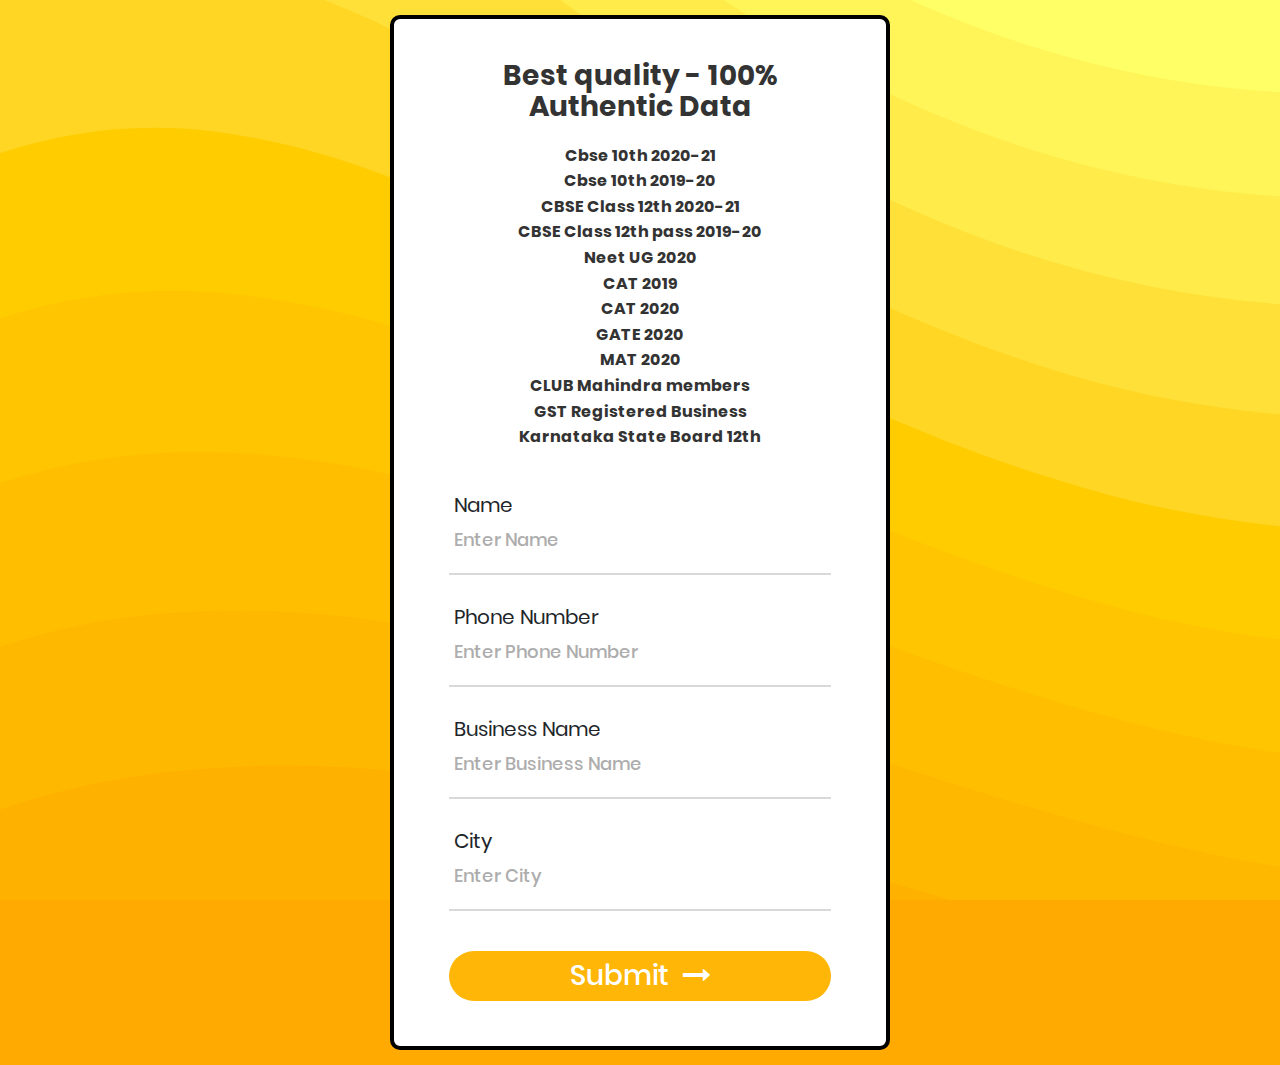
==== quality.html @ 3ae3933a "new form" ====
<!DOCTYPE html>
<html lang="en">

<head>

    <meta charset="UTF-8">
    <meta name="viewport" content="width=device-width, initial-scale=1">
    <!--===============================================================================================-->
    <link rel="icon" type="image/png" href="images/icons/favicon.ico" />
    <!--===============================================================================================-->
    <link rel="stylesheet" type="text/css" href="vendor/bootstrap/css/bootstrap.min.css">
    <!--===============================================================================================-->
    <link rel="stylesheet" type="text/css" href="fonts/font-awesome-4.7.0/css/font-awesome.min.css">
    <!--===============================================================================================-->
    <link rel="stylesheet" type="text/css" href="vendor/animate/animate.css">
    <!--===============================================================================================-->
    <link rel="stylesheet" type="text/css" href="vendor/css-hamburgers/hamburgers.min.css">
    <!--===============================================================================================-->
    <link rel="stylesheet" type="text/css" href="vendor/animsition/css/animsition.min.css">
    <!--===============================================================================================-->
    <link rel="stylesheet" type="text/css" href="vendor/select2/select2.min.css">
    <!--===============================================================================================-->
    <link rel="stylesheet" type="text/css" href="vendor/daterangepicker/daterangepicker.css">
    <!--===============================================================================================-->
    <link rel="stylesheet" type="text/css" href="css/util.css">
    <link rel="stylesheet" type="text/css" href="css/main.css">
    <!--===============================================================================================-->
    <link href="https://fonts.googleapis.com/css2?family=Roboto:wght@500&display=swap" rel="stylesheet">


    <!-- Favicon -->
    <link rel="icon" type="image/png" href="assets/img/favicon.png">
    <!-- Title -->
    <title>पढ़HIGH </title>

</head>

<body>


    <div class="container-contact100" id="book">

        <div class="wrap-contact100">
            <!-- <div class="top">
				<img src="logo.png">
			</div> -->
            <form class="contact100-form validate-form" id="contactForm">
                <span class="contact100-form-title">



                    <h3>Best quality - 100% Authentic Data </h3>

                    <!--scrtch-->
                    <!-- <div class="card">
						<img class="base" src="scratch.jpg" />
						<canvas id="scratch" width="300" height="200"></canvas>
					</div> -->

                    <!-- <div style="background-color: #cd0a0a;border-radius: 20px;margin: 5px;padding-top: 3px;">
						<h6 class="blinking" style="font-family: 'Poppins', sans-serif;font-weight: 700;"
							style="padding: 0.5px;"><b> SCRATCH ABOVE TO GET ADDITIONAL DISCOUNT<b>

						</h6>
					</div> -->
                    <!-- <style>
						.blinking {
							animation: blinkingText 1.2s infinite;
						}

						@keyframes blinkingText {
							0% {
								color: white;
							}

							49% {
								color: white;
							}

							60% {
								color: transparent;
							}

							99% {
								color: transparent;
							}

							100% {
								color: #000;
							}
						}
					</style> -->
                    <!--scrtch-->
                    <h6 class="mt-4">
                        <ul>
                            <li>Cbse 10th 2020-21</li>
                            <li class="mt-2">Cbse 10th 2019-20</li>
                            <li class="mt-2">CBSE Class 12th 2020-21</li>
                            <li class="mt-2">CBSE Class 12th pass 2019-20</li>
                            <li class="mt-2">Neet UG 2020</li>
                            <li class="mt-2">CAT 2019</li>
                            <li class="mt-2">CAT 2020</li>
                            <li class="mt-2">GATE 2020</li>
                            <li class="mt-2">MAT 2020</li>
                            <li class="mt-2">CLUB Mahindra members</li>
                            <li class="mt-2">GST Registered Business</li>
                            <li class="mt-2">Karnataka State Board 12th</li>
                        </ul>
                    </h6>


                </span>

                <div class="wrap-input100 validate-input" data-validate="Name is required">
                    <span class="label-input100">Name</span>
                    <input class="input100" type="text" name="name" placeholder="Enter Name">
                    <span class="focus-input100"></span>
                </div>
                <div class="wrap-input100 validate-input" data-validate="Phone Number is required">
                    <span class="label-input100">Phone Number</span>
                    <input class="input100" type="number" name="number" placeholder="Enter Phone Number">
                    <span class="focus-input100"></span>
                </div>
                <div class="wrap-input100 validate-input" data-validate="Business Name is required">
                    <span class="label-input100">Business Name</span>
                    <input class="input100" type="text" name="business" placeholder="Enter Business Name">
                    <span class="focus-input100"></span>
                </div>

                <div class="wrap-input100 validate-input" data-validate="City is required">
                    <span class="label-input100">City</span>
                    <input class="input100" type="text" name="city" placeholder="Enter City">
                    <span class="focus-input100"></span>
                </div>





                <!-- <div class="wrap-input100 input100-select">
					<span class="label-input100">Select Class (CBSE only)</span>
					<div>
						<select class="selection-2" name="class">
							<option value=6>6th</option>
							<option value=7>7th</option>
							<option value=8>8th</option>
							<option value=9>9th</option>
							<option value=10>10th</option>
						</select>
					</div>
					<span class="focus-input100"></span>
				</div> -->



                <div class="container-contact100-form-btn">
                    <div class="wrap-contact100-form-btn">
                        <div class="contact100-form-bgbtn"></div>
                        <button class="contact100-form-btn">
                            <span style="margin:auto;">
                                Submit
                                <i class="fa fa-long-arrow-right m-l-7" aria-hidden="true"></i>
                            </span>
                        </button>
                    </div>
                </div>
            </form>
        </div>
    </div>















    <div id="dropDownSelect1"></div>

    <!--===============================================================================================-->
    <script src="vendor/jquery/jquery-3.2.1.min.js"></script>
    <!--===============================================================================================-->
    <script src="vendor/animsition/js/animsition.min.js"></script>
    <!--===============================================================================================-->
    <script src="vendor/bootstrap/js/popper.js"></script>
    <script src="vendor/bootstrap/js/bootstrap.min.js"></script>
    <!--===============================================================================================-->
    <script src="vendor/select2/select2.min.js"></script>
    <script>
        $(".selection-2").select2({
            minimumResultsForSearch: 20,
            dropdownParent: $('#dropDownSelect1')
        });
    </script>
    <!--===============================================================================================-->
    <script src="vendor/daterangepicker/moment.min.js"></script>
    <script src="vendor/daterangepicker/daterangepicker.js"></script>
    <!--===============================================================================================-->
    <script src="vendor/countdowntime/countdowntime.js"></script>
    <!--===============================================================================================-->
    <script src="js/main.js"></script>
    <script src="contact2.js"></script>

    <!-- Global site tag (gtag.js) - Google Analytics -->

    <style>
        * {

            user-select: none;
        }

        .card {
            width: 280px;
            height: 200px;
            position: relative;
            margin: 10px auto;
            border: transparent;
        }

        #scratch {
            height: 200px;
            width: 280px;
            position: absolute;
            top: 0;
            left: 0;
            cursor: pointer;
            border: 0px;
        }

        .base {
            height: 200px;
            width: 280px;
            position: absolute;
            top: 0;
            left: 0;
            cursor: pointer;
            border: transparent;
            text-align: center;
        }

        #scratch {
            -webkit-tap-highlight-color: rgba(0, 0, 0, 0);
            -webkit-touch-callout: none;
            -webkit-user-select: none;
        }
    </style>
    <script>
        (function () {

            'use strict';

            var canvas = document.getElementById('scratch'),
                context = canvas.getContext('2d');

            // default value
            context.globalCompositeOperation = 'source-over';

            //----------------------------------------------------------------------------

            var x, y, radius;

            x = y = radius = 280 / 2;

            // fill circle
            context.beginPath();
            context.fillStyle = '#515151';
            context.rect(0, 0, 300, 300);
            context.fill();

            const image = new Image();
            image.onload = suru;
            image.src = "scratch-here.png"
            function suru() {
                context.drawImage(image, 0, 0, 300, 200)
            }

            /*	context.font = "20px sans-serif";
                context.fillStyle = '#ffffff';
                context.textAlign = "center";
                context.fillText("SCRATCH HERE FOR OFF" , canvas.width/2 , canvas.height/2);*/

            //----------------------------------------------------------------------------

            var isDrag = false;

            function clearArc(x, y) {
                context.globalCompositeOperation = 'destination-out';
                context.beginPath();
                context.arc(x, y, 20, 0, Math.PI * 2, false);
                context.fill();
            }

            canvas.addEventListener('mousedown', function (event) {
                isDrag = true;

                clearArc(event.offsetX, event.offsetY);
                judgeVisible();
            }, false);

            canvas.addEventListener('mousemove', function (event) {
                if (!isDrag) {
                    return;
                }

                clearArc(event.offsetX, event.offsetY);
                judgeVisible();
            }, false);

            canvas.addEventListener('mouseup', function (event) {
                isDrag = false;
            }, false);

            canvas.addEventListener('mouseleave', function (event) {
                isDrag = false;
            }, false);

            //----------------------------------------------------------------------------

            canvas.addEventListener('touchstart', function (event) {
                if (event.targetTouches.length !== 1) {
                    return;
                }

                event.preventDefault();

                isDrag = true;
                let rect = event.target.getBoundingClientRect(),
                    x = event.touches[0].clientX - rect.left,
                    y = event.touches[0].clientY - rect.top;

                clearArc(x, y);
                judgeVisible();
            }, false);

            canvas.addEventListener('touchmove', function (event) {
                if (!isDrag || event.targetTouches.length !== 1) {
                    return;
                }

                event.preventDefault();
                let rect = event.target.getBoundingClientRect(),
                    x = event.touches[0].clientX - rect.left,
                    y = event.touches[0].clientY - rect.top;

                clearArc(x, y);
                judgeVisible();
            }, false);

            canvas.addEventListener('touchend', function (event) {
                isDrag = false;
            }, false);

            //----------------------------------------------------------------------------

            function judgeVisible() {
                var imageData = context.getImageData(0, 0, 300, 300),
                    pixels = imageData.data,
                    result = {},
                    i, len;

                // count alpha values
                for (i = 3, len = pixels.length; i < len; i += 4) {
                    result[pixels[i]] || (result[pixels[i]] = 0);
                    result[pixels[i]]++;
                }
            }

            document.addEventListener('DOMContentLoaded', judgeVisible, false);

        }());
    </script>
</body>



</html>
---- vendor/css-hamburgers/hamburgers.min.css ----
/*!
 * Hamburgers
 * @description Tasty CSS-animated hamburgers
 * @author Jonathan Suh @jonsuh
 * @site https://jonsuh.com/hamburgers
 * @link https://github.com/jonsuh/hamburgers
 */.hamburger{font:inherit;display:inline-block;overflow:visible;margin:0;padding:15px;cursor:pointer;transition-timing-function:linear;transition-duration:.15s;transition-property:opacity,filter;text-transform:none;color:inherit;border:0;background-color:transparent}.hamburger:hover{opacity:.7}.hamburger-box{position:relative;display:inline-block;width:40px;height:24px}.hamburger-inner{top:50%;display:block;margin-top:-2px}.hamburger-inner,.hamburger-inner:after,.hamburger-inner:before{position:absolute;width:40px;height:4px;transition-timing-function:ease;transition-duration:.15s;transition-property:transform;border-radius:4px;background-color:#000}.hamburger-inner:after,.hamburger-inner:before{display:block;content:''}.hamburger-inner:before{top:-10px}.hamburger-inner:after{bottom:-10px}.hamburger--3dx .hamburger-box{perspective:80px}.hamburger--3dx .hamburger-inner{transition:transform .2s cubic-bezier(.645,.045,.355,1),background-color 0s cubic-bezier(.645,.045,.355,1) .1s}.hamburger--3dx .hamburger-inner:after,.hamburger--3dx .hamburger-inner:before{transition:transform 0s cubic-bezier(.645,.045,.355,1) .1s}.hamburger--3dx.is-active .hamburger-inner{transform:rotateY(180deg);background-color:transparent}.hamburger--3dx.is-active .hamburger-inner:before{transform:translate3d(0,10px,0) rotate(45deg)}.hamburger--3dx.is-active .hamburger-inner:after{transform:translate3d(0,-10px,0) rotate(-45deg)}.hamburger--3dx-r .hamburger-box{perspective:80px}.hamburger--3dx-r .hamburger-inner{transition:transform .2s cubic-bezier(.645,.045,.355,1),background-color 0s cubic-bezier(.645,.045,.355,1) .1s}.hamburger--3dx-r .hamburger-inner:after,.hamburger--3dx-r .hamburger-inner:before{transition:transform 0s cubic-bezier(.645,.045,.355,1) .1s}.hamburger--3dx-r.is-active .hamburger-inner{transform:rotateY(-180deg);background-color:transparent}.hamburger--3dx-r.is-active .hamburger-inner:before{transform:translate3d(0,10px,0) rotate(45deg)}.hamburger--3dx-r.is-active .hamburger-inner:after{transform:translate3d(0,-10px,0) rotate(-45deg)}.hamburger--3dy .hamburger-box{perspective:80px}.hamburger--3dy .hamburger-inner{transition:transform .2s cubic-bezier(.645,.045,.355,1),background-color 0s cubic-bezier(.645,.045,.355,1) .1s}.hamburger--3dy .hamburger-inner:after,.hamburger--3dy .hamburger-inner:before{transition:transform 0s cubic-bezier(.645,.045,.355,1) .1s}.hamburger--3dy.is-active .hamburger-inner{transform:rotateX(-180deg);background-color:transparent}.hamburger--3dy.is-active .hamburger-inner:before{transform:translate3d(0,10px,0) rotate(45deg)}.hamburger--3dy.is-active .hamburger-inner:after{transform:translate3d(0,-10px,0) rotate(-45deg)}.hamburger--3dy-r .hamburger-box{perspective:80px}.hamburger--3dy-r .hamburger-inner{transition:transform .2s cubic-bezier(.645,.045,.355,1),background-color 0s cubic-bezier(.645,.045,.355,1) .1s}.hamburger--3dy-r .hamburger-inner:after,.hamburger--3dy-r .hamburger-inner:before{transition:transform 0s cubic-bezier(.645,.045,.355,1) .1s}.hamburger--3dy-r.is-active .hamburger-inner{transform:rotateX(180deg);background-color:transparent}.hamburger--3dy-r.is-active .hamburger-inner:before{transform:translate3d(0,10px,0) rotate(45deg)}.hamburger--3dy-r.is-active .hamburger-inner:after{transform:translate3d(0,-10px,0) rotate(-45deg)}.hamburger--arrow.is-active .hamburger-inner:before{transform:translate3d(-8px,0,0) rotate(-45deg) scaleX(.7)}.hamburger--arrow.is-active .hamburger-inner:after{transform:translate3d(-8px,0,0) rotate(45deg) scaleX(.7)}.hamburger--arrow-r.is-active .hamburger-inner:before{transform:translate3d(8px,0,0) rotate(45deg) scaleX(.7)}.hamburger--arrow-r.is-active .hamburger-inner:after{transform:translate3d(8px,0,0) rotate(-45deg) scaleX(.7)}.hamburger--arrowalt .hamburger-inner:before{transition:top .1s ease .15s,transform .15s cubic-bezier(.165,.84,.44,1)}.hamburger--arrowalt .hamburger-inner:after{transition:bottom .1s ease .15s,transform .15s cubic-bezier(.165,.84,.44,1)}.hamburger--arrowalt.is-active .hamburger-inner:before{top:0;transition:top .1s ease,transform .15s cubic-bezier(.895,.03,.685,.22) .1s;transform:translate3d(-8px,-10px,0) rotate(-45deg) scaleX(.7)}.hamburger--arrowalt.is-active .hamburger-inner:after{bottom:0;transition:bottom .1s ease,transform .15s cubic-bezier(.895,.03,.685,.22) .1s;transform:translate3d(-8px,10px,0) rotate(45deg) scaleX(.7)}.hamburger--arrowalt-r .hamburger-inner:before{transition:top .1s ease .15s,transform .15s cubic-bezier(.165,.84,.44,1)}.hamburger--arrowalt-r .hamburger-inner:after{transition:bottom .1s ease .15s,transform .15s cubic-bezier(.165,.84,.44,1)}.hamburger--arrowalt-r.is-active .hamburger-inner:before{top:0;transition:top .1s ease,transform .15s cubic-bezier(.895,.03,.685,.22) .1s;transform:translate3d(8px,-10px,0) rotate(45deg) scaleX(.7)}.hamburger--arrowalt-r.is-active .hamburger-inner:after{bottom:0;transition:bottom .1s ease,transform .15s cubic-bezier(.895,.03,.685,.22) .1s;transform:translate3d(8px,10px,0) rotate(-45deg) scaleX(.7)}.hamburger--boring .hamburger-inner,.hamburger--boring .hamburger-inner:after,.hamburger--boring .hamburger-inner:before{transition-property:none}.hamburger--boring.is-active .hamburger-inner{transform:rotate(45deg)}.hamburger--boring.is-active .hamburger-inner:before{top:0;opacity:0}.hamburger--boring.is-active .hamburger-inner:after{bottom:0;transform:rotate(-90deg)}.hamburger--collapse .hamburger-inner{top:auto;bottom:0;transition-delay:.15s;transition-timing-function:cubic-bezier(.55,.055,.675,.19);transition-duration:.15s}.hamburger--collapse .hamburger-inner:after{top:-20px;transition:top .3s cubic-bezier(.33333,.66667,.66667,1) .3s,opacity .1s linear}.hamburger--collapse .hamburger-inner:before{transition:top .12s cubic-bezier(.33333,.66667,.66667,1) .3s,transform .15s cubic-bezier(.55,.055,.675,.19)}.hamburger--collapse.is-active .hamburger-inner{transition-delay:.32s;transition-timing-function:cubic-bezier(.215,.61,.355,1);transform:translate3d(0,-10px,0) rotate(-45deg)}.hamburger--collapse.is-active .hamburger-inner:after{top:0;transition:top .3s cubic-bezier(.33333,0,.66667,.33333),opacity .1s linear .27s;opacity:0}.hamburger--collapse.is-active .hamburger-inner:before{top:0;transition:top .12s cubic-bezier(.33333,0,.66667,.33333) .18s,transform .15s cubic-bezier(.215,.61,.355,1) .42s;transform:rotate(-90deg)}.hamburger--collapse-r .hamburger-inner{top:auto;bottom:0;transition-delay:.15s;transition-timing-function:cubic-bezier(.55,.055,.675,.19);transition-duration:.15s}.hamburger--collapse-r .hamburger-inner:after{top:-20px;transition:top .3s cubic-bezier(.33333,.66667,.66667,1) .3s,opacity .1s linear}.hamburger--collapse-r .hamburger-inner:before{transition:top .12s cubic-bezier(.33333,.66667,.66667,1) .3s,transform .15s cubic-bezier(.55,.055,.675,.19)}.hamburger--collapse-r.is-active .hamburger-inner{transition-delay:.32s;transition-timing-function:cubic-bezier(.215,.61,.355,1);transform:translate3d(0,-10px,0) rotate(45deg)}.hamburger--collapse-r.is-active .hamburger-inner:after{top:0;transition:top .3s cubic-bezier(.33333,0,.66667,.33333),opacity .1s linear .27s;opacity:0}.hamburger--collapse-r.is-active .hamburger-inner:before{top:0;transition:top .12s cubic-bezier(.33333,0,.66667,.33333) .18s,transform .15s cubic-bezier(.215,.61,.355,1) .42s;transform:rotate(90deg)}.hamburger--elastic .hamburger-inner{top:2px;transition-timing-function:cubic-bezier(.68,-.55,.265,1.55);transition-duration:.4s}.hamburger--elastic .hamburger-inner:before{top:10px;transition:opacity .15s ease .4s}.hamburger--elastic .hamburger-inner:after{top:20px;transition:transform .4s cubic-bezier(.68,-.55,.265,1.55)}.hamburger--elastic.is-active .hamburger-inner{transition-delay:.1s;transform:translate3d(0,10px,0) rotate(135deg)}.hamburger--elastic.is-active .hamburger-inner:before{transition-delay:0s;opacity:0}.hamburger--elastic.is-active .hamburger-inner:after{transition-delay:.1s;transform:translate3d(0,-20px,0) rotate(-270deg)}.hamburger--elastic-r .hamburger-inner{top:2px;transition-timing-function:cubic-bezier(.68,-.55,.265,1.55);transition-duration:.4s}.hamburger--elastic-r .hamburger-inner:before{top:10px;transition:opacity .15s ease .4s}.hamburger--elastic-r .hamburger-inner:after{top:20px;transition:transform .4s cubic-bezier(.68,-.55,.265,1.55)}.hamburger--elastic-r.is-active .hamburger-inner{transition-delay:.1s;transform:translate3d(0,10px,0) rotate(-135deg)}.hamburger--elastic-r.is-active .hamburger-inner:before{transition-delay:0s;opacity:0}.hamburger--elastic-r.is-active .hamburger-inner:after{transition-delay:.1s;transform:translate3d(0,-20px,0) rotate(270deg)}.hamburger--emphatic{overflow:hidden}.hamburger--emphatic .hamburger-inner{transition:background-color .2s ease-in .25s}.hamburger--emphatic .hamburger-inner:before{left:0;transition:transform .2s cubic-bezier(.6,.04,.98,.335),top .05s linear .2s,left .2s ease-in .25s}.hamburger--emphatic .hamburger-inner:after{top:10px;right:0;transition:transform .2s cubic-bezier(.6,.04,.98,.335),top .05s linear .2s,right .2s ease-in .25s}.hamburger--emphatic.is-active .hamburger-inner{transition-delay:0s;transition-timing-function:ease-out;background-color:transparent}.hamburger--emphatic.is-active .hamburger-inner:before{top:-80px;left:-80px;transition:left .2s ease-out,top .05s linear .2s,transform .2s cubic-bezier(.075,.82,.165,1) .25s;transform:translate3d(80px,80px,0) rotate(45deg)}.hamburger--emphatic.is-active .hamburger-inner:after{top:-80px;right:-80px;transition:right .2s ease-out,top .05s linear .2s,transform .2s cubic-bezier(.075,.82,.165,1) .25s;transform:translate3d(-80px,80px,0) rotate(-45deg)}.hamburger--emphatic-r{overflow:hidden}.hamburger--emphatic-r .hamburger-inner{transition:background-color .2s ease-in .25s}.hamburger--emphatic-r .hamburger-inner:before{left:0;transition:transform .2s cubic-bezier(.6,.04,.98,.335),top .05s linear .2s,left .2s ease-in .25s}.hamburger--emphatic-r .hamburger-inner:after{top:10px;right:0;transition:transform .2s cubic-bezier(.6,.04,.98,.335),top .05s linear .2s,right .2s ease-in .25s}.hamburger--emphatic-r.is-active .hamburger-inner{transition-delay:0s;transition-timing-function:ease-out;background-color:transparent}.hamburger--emphatic-r.is-active .hamburger-inner:before{top:80px;left:-80px;transition:left .2s ease-out,top .05s linear .2s,transform .2s cubic-bezier(.075,.82,.165,1) .25s;transform:translate3d(80px,-80px,0) rotate(-45deg)}.hamburger--emphatic-r.is-active .hamburger-inner:after{top:80px;right:-80px;transition:right .2s ease-out,top .05s linear .2s,transform .2s cubic-bezier(.075,.82,.165,1) .25s;transform:translate3d(-80px,-80px,0) rotate(45deg)}.hamburger--slider .hamburger-inner{top:2px}.hamburger--slider .hamburger-inner:before{top:10px;transition-timing-function:ease;transition-duration:.2s;transition-property:transform,opacity}.hamburger--slider .hamburger-inner:after{top:20px}.hamburger--slider.is-active .hamburger-inner{transform:translate3d(0,10px,0) rotate(45deg)}.hamburger--slider.is-active .hamburger-inner:before{transform:rotate(-45deg) translate3d(-5.71429px,-6px,0);opacity:0}.hamburger--slider.is-active .hamburger-inner:after{transform:translate3d(0,-20px,0) rotate(-90deg)}.hamburger--slider-r .hamburger-inner{top:2px}.hamburger--slider-r .hamburger-inner:before{top:10px;transition-timing-function:ease;transition-duration:.2s;transition-property:transform,opacity}.hamburger--slider-r .hamburger-inner:after{top:20px}.hamburger--slider-r.is-active .hamburger-inner{transform:translate3d(0,10px,0) rotate(-45deg)}.hamburger--slider-r.is-active .hamburger-inner:before{transform:rotate(45deg) translate3d(5.71429px,-6px,0);opacity:0}.hamburger--slider-r.is-active .hamburger-inner:after{transform:translate3d(0,-20px,0) rotate(90deg)}.hamburger--spring .hamburger-inner{top:2px;transition:background-color 0s linear .15s}.hamburger--spring .hamburger-inner:before{top:10px;transition:top .12s cubic-bezier(.33333,.66667,.66667,1) .3s,transform .15s cubic-bezier(.55,.055,.675,.19)}.hamburger--spring .hamburger-inner:after{top:20px;transition:top .3s cubic-bezier(.33333,.66667,.66667,1) .3s,transform .15s cubic-bezier(.55,.055,.675,.19)}.hamburger--spring.is-active .hamburger-inner{transition-delay:.32s;background-color:transparent}.hamburger--spring.is-active .hamburger-inner:before{top:0;transition:top .12s cubic-bezier(.33333,0,.66667,.33333) .18s,transform .15s cubic-bezier(.215,.61,.355,1) .32s;transform:translate3d(0,10px,0) rotate(45deg)}.hamburger--spring.is-active .hamburger-inner:after{top:0;transition:top .3s cubic-bezier(.33333,0,.66667,.33333),transform .15s cubic-bezier(.215,.61,.355,1) .32s;transform:translate3d(0,10px,0) rotate(-45deg)}.hamburger--spring-r .hamburger-inner{top:auto;bottom:0;transition-delay:0s;transition-timing-function:cubic-bezier(.55,.055,.675,.19);transition-duration:.15s}.hamburger--spring-r .hamburger-inner:after{top:-20px;transition:top .3s cubic-bezier(.33333,.66667,.66667,1) .3s,opacity 0s linear}.hamburger--spring-r .hamburger-inner:before{transition:top .12s cubic-bezier(.33333,.66667,.66667,1) .3s,transform .15s cubic-bezier(.55,.055,.675,.19)}.hamburger--spring-r.is-active .hamburger-inner{transition-delay:.32s;transition-timing-function:cubic-bezier(.215,.61,.355,1);transform:translate3d(0,-10px,0) rotate(-45deg)}.hamburger--spring-r.is-active .hamburger-inner:after{top:0;transition:top .3s cubic-bezier(.33333,0,.66667,.33333),opacity 0s linear .32s;opacity:0}.hamburger--spring-r.is-active .hamburger-inner:before{top:0;transition:top .12s cubic-bezier(.33333,0,.66667,.33333) .18s,transform .15s cubic-bezier(.215,.61,.355,1) .32s;transform:rotate(90deg)}.hamburger--stand .hamburger-inner{transition:transform .1s cubic-bezier(.55,.055,.675,.19) .22s,background-color 0s linear .1s}.hamburger--stand .hamburger-inner:before{transition:top .1s ease-in .1s,transform .1s cubic-bezier(.55,.055,.675,.19) 0s}.hamburger--stand .hamburger-inner:after{transition:bottom .1s ease-in .1s,transform .1s cubic-bezier(.55,.055,.675,.19) 0s}.hamburger--stand.is-active .hamburger-inner{transition:transform .1s cubic-bezier(.215,.61,.355,1) 0s,background-color 0s linear .22s;transform:rotate(90deg);background-color:transparent}.hamburger--stand.is-active .hamburger-inner:before{top:0;transition:top .1s ease-out .12s,transform .1s cubic-bezier(.215,.61,.355,1) .22s;transform:rotate(-45deg)}.hamburger--stand.is-active .hamburger-inner:after{bottom:0;transition:bottom .1s ease-out .12s,transform .1s cubic-bezier(.215,.61,.355,1) .22s;transform:rotate(45deg)}.hamburger--stand-r .hamburger-inner{transition:transform .1s cubic-bezier(.55,.055,.675,.19) .22s,background-color 0s linear .1s}.hamburger--stand-r .hamburger-inner:before{transition:top .1s ease-in .1s,transform .1s cubic-bezier(.55,.055,.675,.19) 0s}.hamburger--stand-r .hamburger-inner:after{transition:bottom .1s ease-in .1s,transform .1s cubic-bezier(.55,.055,.675,.19) 0s}.hamburger--stand-r.is-active .hamburger-inner{transition:transform .1s cubic-bezier(.215,.61,.355,1) 0s,background-color 0s linear .22s;transform:rotate(-90deg);background-color:transparent}.hamburger--stand-r.is-active .hamburger-inner:before{top:0;transition:top .1s ease-out .12s,transform .1s cubic-bezier(.215,.61,.355,1) .22s;transform:rotate(-45deg)}.hamburger--stand-r.is-active .hamburger-inner:after{bottom:0;transition:bottom .1s ease-out .12s,transform .1s cubic-bezier(.215,.61,.355,1) .22s;transform:rotate(45deg)}.hamburger--spin .hamburger-inner{transition-timing-function:cubic-bezier(.55,.055,.675,.19);transition-duration:.3s}.hamburger--spin .hamburger-inner:before{transition:top .1s ease-in .34s,opacity .1s ease-in}.hamburger--spin .hamburger-inner:after{transition:bottom .1s ease-in .34s,transform .3s cubic-bezier(.55,.055,.675,.19)}.hamburger--spin.is-active .hamburger-inner{transition-delay:.14s;transition-timing-function:cubic-bezier(.215,.61,.355,1);transform:rotate(225deg)}.hamburger--spin.is-active .hamburger-inner:before{top:0;transition:top .1s ease-out,opacity .1s ease-out .14s;opacity:0}.hamburger--spin.is-active .hamburger-inner:after{bottom:0;transition:bottom .1s ease-out,transform .3s cubic-bezier(.215,.61,.355,1) .14s;transform:rotate(-90deg)}.hamburger--spin-r .hamburger-inner{transition-timing-function:cubic-bezier(.55,.055,.675,.19);transition-duration:.3s}.hamburger--spin-r .hamburger-inner:before{transition:top .1s ease-in .34s,opacity .1s ease-in}.hamburger--spin-r .hamburger-inner:after{transition:bottom .1s ease-in .34s,transform .3s cubic-bezier(.55,.055,.675,.19)}.hamburger--spin-r.is-active .hamburger-inner{transition-delay:.14s;transition-timing-function:cubic-bezier(.215,.61,.355,1);transform:rotate(-225deg)}.hamburger--spin-r.is-active .hamburger-inner:before{top:0;transition:top .1s ease-out,opacity .1s ease-out .14s;opacity:0}.hamburger--spin-r.is-active .hamburger-inner:after{bottom:0;transition:bottom .1s ease-out,transform .3s cubic-bezier(.215,.61,.355,1) .14s;transform:rotate(90deg)}.hamburger--squeeze .hamburger-inner{transition-timing-function:cubic-bezier(.55,.055,.675,.19);transition-duration:.1s}.hamburger--squeeze .hamburger-inner:before{transition:top .1s ease .14s,opacity .1s ease}.hamburger--squeeze .hamburger-inner:after{transition:bottom .1s ease .14s,transform .1s cubic-bezier(.55,.055,.675,.19)}.hamburger--squeeze.is-active .hamburger-inner{transition-delay:.14s;transition-timing-function:cubic-bezier(.215,.61,.355,1);transform:rotate(45deg)}.hamburger--squeeze.is-active .hamburger-inner:before{top:0;transition:top .1s ease,opacity .1s ease .14s;opacity:0}.hamburger--squeeze.is-active .hamburger-inner:after{bottom:0;transition:bottom .1s ease,transform .1s cubic-bezier(.215,.61,.355,1) .14s;transform:rotate(-90deg)}.hamburger--vortex .hamburger-inner{transition-timing-function:cubic-bezier(.19,1,.22,1);transition-duration:.3s}.hamburger--vortex .hamburger-inner:after,.hamburger--vortex .hamburger-inner:before{transition-delay:.1s;transition-timing-function:linear;transition-duration:0s}.hamburger--vortex .hamburger-inner:before{transition-property:top,opacity}.hamburger--vortex .hamburger-inner:after{transition-property:bottom,transform}.hamburger--vortex.is-active .hamburger-inner{transition-timing-function:cubic-bezier(.19,1,.22,1);transform:rotate(765deg)}.hamburger--vortex.is-active .hamburger-inner:after,.hamburger--vortex.is-active .hamburger-inner:before{transition-delay:0s}.hamburger--vortex.is-active .hamburger-inner:before{top:0;opacity:0}.hamburger--vortex.is-active .hamburger-inner:after{bottom:0;transform:rotate(90deg)}.hamburger--vortex-r .hamburger-inner{transition-timing-function:cubic-bezier(.19,1,.22,1);transition-duration:.3s}.hamburger--vortex-r .hamburger-inner:after,.hamburger--vortex-r .hamburger-inner:before{transition-delay:.1s;transition-timing-function:linear;transition-duration:0s}.hamburger--vortex-r .hamburger-inner:before{transition-property:top,opacity}.hamburger--vortex-r .hamburger-inner:after{transition-property:bottom,transform}.hamburger--vortex-r.is-active .hamburger-inner{transition-timing-function:cubic-bezier(.19,1,.22,1);transform:rotate(-765deg)}.hamburger--vortex-r.is-active .hamburger-inner:after,.hamburger--vortex-r.is-active .hamburger-inner:before{transition-delay:0s}.hamburger--vortex-r.is-active .hamburger-inner:before{top:0;opacity:0}.hamburger--vortex-r.is-active .hamburger-inner:after{bottom:0;transform:rotate(-90deg)}
---- vendor/daterangepicker/daterangepicker.css ----
.daterangepicker {
  position: absolute;
  color: inherit;
  background-color: #fff;
  border-radius: 4px;
  width: 278px;
  padding: 4px;
  margin-top: 1px;
  top: 100px;
  left: 20px;
  /* Calendars */ }
  .daterangepicker:before, .daterangepicker:after {
    position: absolute;
    display: inline-block;
    border-bottom-color: rgba(0, 0, 0, 0.2);
    content: ''; }
  .daterangepicker:before {
    top: -7px;
    border-right: 7px solid transparent;
    border-left: 7px solid transparent;
    border-bottom: 7px solid #ccc; }
  .daterangepicker:after {
    top: -6px;
    border-right: 6px solid transparent;
    border-bottom: 6px solid #fff;
    border-left: 6px solid transparent; }
  .daterangepicker.opensleft:before {
    right: 9px; }
  .daterangepicker.opensleft:after {
    right: 10px; }
  .daterangepicker.openscenter:before {
    left: 0;
    right: 0;
    width: 0;
    margin-left: auto;
    margin-right: auto; }
  .daterangepicker.openscenter:after {
    left: 0;
    right: 0;
    width: 0;
    margin-left: auto;
    margin-right: auto; }
  .daterangepicker.opensright:before {
    left: 9px; }
  .daterangepicker.opensright:after {
    left: 10px; }
  .daterangepicker.dropup {
    margin-top: -5px; }
    .daterangepicker.dropup:before {
      top: initial;
      bottom: -7px;
      border-bottom: initial;
      border-top: 7px solid #ccc; }
    .daterangepicker.dropup:after {
      top: initial;
      bottom: -6px;
      border-bottom: initial;
      border-top: 6px solid #fff; }
  .daterangepicker.dropdown-menu {
    max-width: none;
    z-index: 3001; }
  .daterangepicker.single .ranges, .daterangepicker.single .calendar {
    float: none; }
  .daterangepicker.show-calendar .calendar {
    display: block; }
  .daterangepicker .calendar {
    display: none;
    max-width: 270px;
    margin: 4px; }
    .daterangepicker .calendar.single .calendar-table {
      border: none; }
    .daterangepicker .calendar th, .daterangepicker .calendar td {
      white-space: nowrap;
      text-align: center;
      min-width: 32px; }
  .daterangepicker .calendar-table {
    border: 1px solid #fff;
    padding: 4px;
    border-radius: 4px;
    background-color: #fff; }
  .daterangepicker table {
    width: 100%;
    margin: 0; }
  .daterangepicker td, .daterangepicker th {
    text-align: center;
    width: 20px;
    height: 20px;
    border-radius: 4px;
    border: 1px solid transparent;
    white-space: nowrap;
    cursor: pointer; }
    .daterangepicker td.available:hover, .daterangepicker th.available:hover {
      background-color: #eee;
      border-color: transparent;
      color: inherit; }
    .daterangepicker td.week, .daterangepicker th.week {
      font-size: 80%;
      color: #ccc; }
  .daterangepicker td.off, .daterangepicker td.off.in-range, .daterangepicker td.off.start-date, .daterangepicker td.off.end-date {
    background-color: #fff;
    border-color: transparent;
    color: #999; }
  .daterangepicker td.in-range {
    background-color: #ebf4f8;
    border-color: transparent;
    color: #000;
    border-radius: 0; }
  .daterangepicker td.start-date {
    border-radius: 4px 0 0 4px; }
  .daterangepicker td.end-date {
    border-radius: 0 4px 4px 0; }
  .daterangepicker td.start-date.end-date {
    border-radius: 4px; }
  .daterangepicker td.active, .daterangepicker td.active:hover {
    background-color: #357ebd;
    border-color: transparent;
    color: #fff; }
  .daterangepicker th.month {
    width: auto; }
  .daterangepicker td.disabled, .daterangepicker option.disabled {
    color: #999;
    cursor: not-allowed;
    text-decoration: line-through; }
  .daterangepicker select.monthselect, .daterangepicker select.yearselect {
    font-size: 12px;
    padding: 1px;
    height: auto;
    margin: 0;
    cursor: default; }
  .daterangepicker select.monthselect {
    margin-right: 2%;
    width: 56%; }
  .daterangepicker select.yearselect {
    width: 40%; }
  .daterangepicker select.hourselect, .daterangepicker select.minuteselect, .daterangepicker select.secondselect, .daterangepicker select.ampmselect {
    width: 50px;
    margin-bottom: 0; }
  .daterangepicker .input-mini {
    border: 1px solid #ccc;
    border-radius: 4px;
    color: #555;
    height: 30px;
    line-height: 30px;
    display: block;
    vertical-align: middle;
    margin: 0 0 5px 0;
    padding: 0 6px 0 28px;
    width: 100%; }
    .daterangepicker .input-mini.active {
      border: 1px solid #08c;
      border-radius: 4px; }
  .daterangepicker .daterangepicker_input {
    position: relative; }
    .daterangepicker .daterangepicker_input i {
      position: absolute;
      left: 8px;
      top: 8px; }
  .daterangepicker.rtl .input-mini {
    padding-right: 28px;
    padding-left: 6px; }
  .daterangepicker.rtl .daterangepicker_input i {
    left: auto;
    right: 8px; }
  .daterangepicker .calendar-time {
    text-align: center;
    margin: 5px auto;
    line-height: 30px;
    position: relative;
    padding-left: 28px; }
    .daterangepicker .calendar-time select.disabled {
      color: #ccc;
      cursor: not-allowed; }

.ranges {
  font-size: 11px;
  float: none;
  margin: 4px;
  text-align: left; }
  .ranges ul {
    list-style: none;
    margin: 0 auto;
    padding: 0;
    width: 100%; }
  .ranges li {
    font-size: 13px;
    background-color: #f5f5f5;
    border: 1px solid #f5f5f5;
    border-radius: 4px;
    color: #08c;
    padding: 3px 12px;
    margin-bottom: 8px;
    cursor: pointer; }
    .ranges li:hover {
      background-color: #08c;
      border: 1px solid #08c;
      color: #fff; }
    .ranges li.active {
      background-color: #08c;
      border: 1px solid #08c;
      color: #fff; }

/*  Larger Screen Styling */
@media (min-width: 564px) {
  .daterangepicker {
    width: auto; }
    .daterangepicker .ranges ul {
      width: 160px; }
    .daterangepicker.single .ranges ul {
      width: 100%; }
    .daterangepicker.single .calendar.left {
      clear: none; }
    .daterangepicker.single.ltr .ranges, .daterangepicker.single.ltr .calendar {
      float: left; }
    .daterangepicker.single.rtl .ranges, .daterangepicker.single.rtl .calendar {
      float: right; }
    .daterangepicker.ltr {
      direction: ltr;
      text-align: left; }
      .daterangepicker.ltr .calendar.left {
        clear: left;
        margin-right: 0; }
        .daterangepicker.ltr .calendar.left .calendar-table {
          border-right: none;
          border-top-right-radius: 0;
          border-bottom-right-radius: 0; }
      .daterangepicker.ltr .calendar.right {
        margin-left: 0; }
        .daterangepicker.ltr .calendar.right .calendar-table {
          border-left: none;
          border-top-left-radius: 0;
          border-bottom-left-radius: 0; }
      .daterangepicker.ltr .left .daterangepicker_input {
        padding-right: 12px; }
      .daterangepicker.ltr .calendar.left .calendar-table {
        padding-right: 12px; }
      .daterangepicker.ltr .ranges, .daterangepicker.ltr .calendar {
        float: left; }
    .daterangepicker.rtl {
      direction: rtl;
      text-align: right; }
      .daterangepicker.rtl .calendar.left {
        clear: right;
        margin-left: 0; }
        .daterangepicker.rtl .calendar.left .calendar-table {
          border-left: none;
          border-top-left-radius: 0;
          border-bottom-left-radius: 0; }
      .daterangepicker.rtl .calendar.right {
        margin-right: 0; }
        .daterangepicker.rtl .calendar.right .calendar-table {
          border-right: none;
          border-top-right-radius: 0;
          border-bottom-right-radius: 0; }
      .daterangepicker.rtl .left .daterangepicker_input {
        padding-left: 12px; }
      .daterangepicker.rtl .calendar.left .calendar-table {
        padding-left: 12px; }
      .daterangepicker.rtl .ranges, .daterangepicker.rtl .calendar {
        text-align: right;
        float: right; } }
@media (min-width: 730px) {
  .daterangepicker .ranges {
    width: auto; }
  .daterangepicker.ltr .ranges {
    float: left; }
  .daterangepicker.rtl .ranges {
    float: right; }
  .daterangepicker .calendar.left {
    clear: none !important; } }
---- css/util.css ----
/*[ FONT SIZE ]
///////////////////////////////////////////////////////////
*/
.fs-1 {font-size: 1px;}
.fs-2 {font-size: 2px;}
.fs-3 {font-size: 3px;}
.fs-4 {font-size: 4px;}
.fs-5 {font-size: 5px;}
.fs-6 {font-size: 6px;}
.fs-7 {font-size: 7px;}
.fs-8 {font-size: 8px;}
.fs-9 {font-size: 9px;}
.fs-10 {font-size: 10px;}
.fs-11 {font-size: 11px;}
.fs-12 {font-size: 12px;}
.fs-13 {font-size: 13px;}
.fs-14 {font-size: 14px;}
.fs-15 {font-size: 15px;}
.fs-16 {font-size: 16px;}
.fs-17 {font-size: 17px;}
.fs-18 {font-size: 18px;}
.fs-19 {font-size: 19px;}
.fs-20 {font-size: 20px;}
.fs-21 {font-size: 21px;}
.fs-22 {font-size: 22px;}
.fs-23 {font-size: 23px;}
.fs-24 {font-size: 24px;}
.fs-25 {font-size: 25px;}
.fs-26 {font-size: 26px;}
.fs-27 {font-size: 27px;}
.fs-28 {font-size: 28px;}
.fs-29 {font-size: 29px;}
.fs-30 {font-size: 30px;}
.fs-31 {font-size: 31px;}
.fs-32 {font-size: 32px;}
.fs-33 {font-size: 33px;}
.fs-34 {font-size: 34px;}
.fs-35 {font-size: 35px;}
.fs-36 {font-size: 36px;}
.fs-37 {font-size: 37px;}
.fs-38 {font-size: 38px;}
.fs-39 {font-size: 39px;}
.fs-40 {font-size: 40px;}
.fs-41 {font-size: 41px;}
.fs-42 {font-size: 42px;}
.fs-43 {font-size: 43px;}
.fs-44 {font-size: 44px;}
.fs-45 {font-size: 45px;}
.fs-46 {font-size: 46px;}
.fs-47 {font-size: 47px;}
.fs-48 {font-size: 48px;}
.fs-49 {font-size: 49px;}
.fs-50 {font-size: 50px;}
.fs-51 {font-size: 51px;}
.fs-52 {font-size: 52px;}
.fs-53 {font-size: 53px;}
.fs-54 {font-size: 54px;}
.fs-55 {font-size: 55px;}
.fs-56 {font-size: 56px;}
.fs-57 {font-size: 57px;}
.fs-58 {font-size: 58px;}
.fs-59 {font-size: 59px;}
.fs-60 {font-size: 60px;}
.fs-61 {font-size: 61px;}
.fs-62 {font-size: 62px;}
.fs-63 {font-size: 63px;}
.fs-64 {font-size: 64px;}
.fs-65 {font-size: 65px;}
.fs-66 {font-size: 66px;}
.fs-67 {font-size: 67px;}
.fs-68 {font-size: 68px;}
.fs-69 {font-size: 69px;}
.fs-70 {font-size: 70px;}
.fs-71 {font-size: 71px;}
.fs-72 {font-size: 72px;}
.fs-73 {font-size: 73px;}
.fs-74 {font-size: 74px;}
.fs-75 {font-size: 75px;}
.fs-76 {font-size: 76px;}
.fs-77 {font-size: 77px;}
.fs-78 {font-size: 78px;}
.fs-79 {font-size: 79px;}
.fs-80 {font-size: 80px;}
.fs-81 {font-size: 81px;}
.fs-82 {font-size: 82px;}
.fs-83 {font-size: 83px;}
.fs-84 {font-size: 84px;}
.fs-85 {font-size: 85px;}
.fs-86 {font-size: 86px;}
.fs-87 {font-size: 87px;}
.fs-88 {font-size: 88px;}
.fs-89 {font-size: 89px;}
.fs-90 {font-size: 90px;}
.fs-91 {font-size: 91px;}
.fs-92 {font-size: 92px;}
.fs-93 {font-size: 93px;}
.fs-94 {font-size: 94px;}
.fs-95 {font-size: 95px;}
.fs-96 {font-size: 96px;}
.fs-97 {font-size: 97px;}
.fs-98 {font-size: 98px;}
.fs-99 {font-size: 99px;}
.fs-100 {font-size: 100px;}
.fs-101 {font-size: 101px;}
.fs-102 {font-size: 102px;}
.fs-103 {font-size: 103px;}
.fs-104 {font-size: 104px;}
.fs-105 {font-size: 105px;}
.fs-106 {font-size: 106px;}
.fs-107 {font-size: 107px;}
.fs-108 {font-size: 108px;}
.fs-109 {font-size: 109px;}
.fs-110 {font-size: 110px;}
.fs-111 {font-size: 111px;}
.fs-112 {font-size: 112px;}
.fs-113 {font-size: 113px;}
.fs-114 {font-size: 114px;}
.fs-115 {font-size: 115px;}
.fs-116 {font-size: 116px;}
.fs-117 {font-size: 117px;}
.fs-118 {font-size: 118px;}
.fs-119 {font-size: 119px;}
.fs-120 {font-size: 120px;}
.fs-121 {font-size: 121px;}
.fs-122 {font-size: 122px;}
.fs-123 {font-size: 123px;}
.fs-124 {font-size: 124px;}
.fs-125 {font-size: 125px;}
.fs-126 {font-size: 126px;}
.fs-127 {font-size: 127px;}
.fs-128 {font-size: 128px;}
.fs-129 {font-size: 129px;}
.fs-130 {font-size: 130px;}
.fs-131 {font-size: 131px;}
.fs-132 {font-size: 132px;}
.fs-133 {font-size: 133px;}
.fs-134 {font-size: 134px;}
.fs-135 {font-size: 135px;}
.fs-136 {font-size: 136px;}
.fs-137 {font-size: 137px;}
.fs-138 {font-size: 138px;}
.fs-139 {font-size: 139px;}
.fs-140 {font-size: 140px;}
.fs-141 {font-size: 141px;}
.fs-142 {font-size: 142px;}
.fs-143 {font-size: 143px;}
.fs-144 {font-size: 144px;}
.fs-145 {font-size: 145px;}
.fs-146 {font-size: 146px;}
.fs-147 {font-size: 147px;}
.fs-148 {font-size: 148px;}
.fs-149 {font-size: 149px;}
.fs-150 {font-size: 150px;}
.fs-151 {font-size: 151px;}
.fs-152 {font-size: 152px;}
.fs-153 {font-size: 153px;}
.fs-154 {font-size: 154px;}
.fs-155 {font-size: 155px;}
.fs-156 {font-size: 156px;}
.fs-157 {font-size: 157px;}
.fs-158 {font-size: 158px;}
.fs-159 {font-size: 159px;}
.fs-160 {font-size: 160px;}
.fs-161 {font-size: 161px;}
.fs-162 {font-size: 162px;}
.fs-163 {font-size: 163px;}
.fs-164 {font-size: 164px;}
.fs-165 {font-size: 165px;}
.fs-166 {font-size: 166px;}
.fs-167 {font-size: 167px;}
.fs-168 {font-size: 168px;}
.fs-169 {font-size: 169px;}
.fs-170 {font-size: 170px;}
.fs-171 {font-size: 171px;}
.fs-172 {font-size: 172px;}
.fs-173 {font-size: 173px;}
.fs-174 {font-size: 174px;}
.fs-175 {font-size: 175px;}
.fs-176 {font-size: 176px;}
.fs-177 {font-size: 177px;}
.fs-178 {font-size: 178px;}
.fs-179 {font-size: 179px;}
.fs-180 {font-size: 180px;}
.fs-181 {font-size: 181px;}
.fs-182 {font-size: 182px;}
.fs-183 {font-size: 183px;}
.fs-184 {font-size: 184px;}
.fs-185 {font-size: 185px;}
.fs-186 {font-size: 186px;}
.fs-187 {font-size: 187px;}
.fs-188 {font-size: 188px;}
.fs-189 {font-size: 189px;}
.fs-190 {font-size: 190px;}
.fs-191 {font-size: 191px;}
.fs-192 {font-size: 192px;}
.fs-193 {font-size: 193px;}
.fs-194 {font-size: 194px;}
.fs-195 {font-size: 195px;}
.fs-196 {font-size: 196px;}
.fs-197 {font-size: 197px;}
.fs-198 {font-size: 198px;}
.fs-199 {font-size: 199px;}
.fs-200 {font-size: 200px;}

/*[ PADDING ]
///////////////////////////////////////////////////////////
*/
.p-t-0 {padding-top: 0px;}
.p-t-1 {padding-top: 1px;}
.p-t-2 {padding-top: 2px;}
.p-t-3 {padding-top: 3px;}
.p-t-4 {padding-top: 4px;}
.p-t-5 {padding-top: 5px;}
.p-t-6 {padding-top: 6px;}
.p-t-7 {padding-top: 7px;}
.p-t-8 {padding-top: 8px;}
.p-t-9 {padding-top: 9px;}
.p-t-10 {padding-top: 10px;}
.p-t-11 {padding-top: 11px;}
.p-t-12 {padding-top: 12px;}
.p-t-13 {padding-top: 13px;}
.p-t-14 {padding-top: 14px;}
.p-t-15 {padding-top: 15px;}
.p-t-16 {padding-top: 16px;}
.p-t-17 {padding-top: 17px;}
.p-t-18 {padding-top: 18px;}
.p-t-19 {padding-top: 19px;}
.p-t-20 {padding-top: 20px;}
.p-t-21 {padding-top: 21px;}
.p-t-22 {padding-top: 22px;}
.p-t-23 {padding-top: 23px;}
.p-t-24 {padding-top: 24px;}
.p-t-25 {padding-top: 25px;}
.p-t-26 {padding-top: 26px;}
.p-t-27 {padding-top: 27px;}
.p-t-28 {padding-top: 28px;}
.p-t-29 {padding-top: 29px;}
.p-t-30 {padding-top: 30px;}
.p-t-31 {padding-top: 31px;}
.p-t-32 {padding-top: 32px;}
.p-t-33 {padding-top: 33px;}
.p-t-34 {padding-top: 34px;}
.p-t-35 {padding-top: 35px;}
.p-t-36 {padding-top: 36px;}
.p-t-37 {padding-top: 37px;}
.p-t-38 {padding-top: 38px;}
.p-t-39 {padding-top: 39px;}
.p-t-40 {padding-top: 40px;}
.p-t-41 {padding-top: 41px;}
.p-t-42 {padding-top: 42px;}
.p-t-43 {padding-top: 43px;}
.p-t-44 {padding-top: 44px;}
.p-t-45 {padding-top: 45px;}
.p-t-46 {padding-top: 46px;}
.p-t-47 {padding-top: 47px;}
.p-t-48 {padding-top: 48px;}
.p-t-49 {padding-top: 49px;}
.p-t-50 {padding-top: 50px;}
.p-t-51 {padding-top: 51px;}
.p-t-52 {padding-top: 52px;}
.p-t-53 {padding-top: 53px;}
.p-t-54 {padding-top: 54px;}
.p-t-55 {padding-top: 55px;}
.p-t-56 {padding-top: 56px;}
.p-t-57 {padding-top: 57px;}
.p-t-58 {padding-top: 58px;}
.p-t-59 {padding-top: 59px;}
.p-t-60 {padding-top: 60px;}
.p-t-61 {padding-top: 61px;}
.p-t-62 {padding-top: 62px;}
.p-t-63 {padding-top: 63px;}
.p-t-64 {padding-top: 64px;}
.p-t-65 {padding-top: 65px;}
.p-t-66 {padding-top: 66px;}
.p-t-67 {padding-top: 67px;}
.p-t-68 {padding-top: 68px;}
.p-t-69 {padding-top: 69px;}
.p-t-70 {padding-top: 70px;}
.p-t-71 {padding-top: 71px;}
.p-t-72 {padding-top: 72px;}
.p-t-73 {padding-top: 73px;}
.p-t-74 {padding-top: 74px;}
.p-t-75 {padding-top: 75px;}
.p-t-76 {padding-top: 76px;}
.p-t-77 {padding-top: 77px;}
.p-t-78 {padding-top: 78px;}
.p-t-79 {padding-top: 79px;}
.p-t-80 {padding-top: 80px;}
.p-t-81 {padding-top: 81px;}
.p-t-82 {padding-top: 82px;}
.p-t-83 {padding-top: 83px;}
.p-t-84 {padding-top: 84px;}
.p-t-85 {padding-top: 85px;}
.p-t-86 {padding-top: 86px;}
.p-t-87 {padding-top: 87px;}
.p-t-88 {padding-top: 88px;}
.p-t-89 {padding-top: 89px;}
.p-t-90 {padding-top: 90px;}
.p-t-91 {padding-top: 91px;}
.p-t-92 {padding-top: 92px;}
.p-t-93 {padding-top: 93px;}
.p-t-94 {padding-top: 94px;}
.p-t-95 {padding-top: 95px;}
.p-t-96 {padding-top: 96px;}
.p-t-97 {padding-top: 97px;}
.p-t-98 {padding-top: 98px;}
.p-t-99 {padding-top: 99px;}
.p-t-100 {padding-top: 100px;}
.p-t-101 {padding-top: 101px;}
.p-t-102 {padding-top: 102px;}
.p-t-103 {padding-top: 103px;}
.p-t-104 {padding-top: 104px;}
.p-t-105 {padding-top: 105px;}
.p-t-106 {padding-top: 106px;}
.p-t-107 {padding-top: 107px;}
.p-t-108 {padding-top: 108px;}
.p-t-109 {padding-top: 109px;}
.p-t-110 {padding-top: 110px;}
.p-t-111 {padding-top: 111px;}
.p-t-112 {padding-top: 112px;}
.p-t-113 {padding-top: 113px;}
.p-t-114 {padding-top: 114px;}
.p-t-115 {padding-top: 115px;}
.p-t-116 {padding-top: 116px;}
.p-t-117 {padding-top: 117px;}
.p-t-118 {padding-top: 118px;}
.p-t-119 {padding-top: 119px;}
.p-t-120 {padding-top: 120px;}
.p-t-121 {padding-top: 121px;}
.p-t-122 {padding-top: 122px;}
.p-t-123 {padding-top: 123px;}
.p-t-124 {padding-top: 124px;}
.p-t-125 {padding-top: 125px;}
.p-t-126 {padding-top: 126px;}
.p-t-127 {padding-top: 127px;}
.p-t-128 {padding-top: 128px;}
.p-t-129 {padding-top: 129px;}
.p-t-130 {padding-top: 130px;}
.p-t-131 {padding-top: 131px;}
.p-t-132 {padding-top: 132px;}
.p-t-133 {padding-top: 133px;}
.p-t-134 {padding-top: 134px;}
.p-t-135 {padding-top: 135px;}
.p-t-136 {padding-top: 136px;}
.p-t-137 {padding-top: 137px;}
.p-t-138 {padding-top: 138px;}
.p-t-139 {padding-top: 139px;}
.p-t-140 {padding-top: 140px;}
.p-t-141 {padding-top: 141px;}
.p-t-142 {padding-top: 142px;}
.p-t-143 {padding-top: 143px;}
.p-t-144 {padding-top: 144px;}
.p-t-145 {padding-top: 145px;}
.p-t-146 {padding-top: 146px;}
.p-t-147 {padding-top: 147px;}
.p-t-148 {padding-top: 148px;}
.p-t-149 {padding-top: 149px;}
.p-t-150 {padding-top: 150px;}
.p-t-151 {padding-top: 151px;}
.p-t-152 {padding-top: 152px;}
.p-t-153 {padding-top: 153px;}
.p-t-154 {padding-top: 154px;}
.p-t-155 {padding-top: 155px;}
.p-t-156 {padding-top: 156px;}
.p-t-157 {padding-top: 157px;}
.p-t-158 {padding-top: 158px;}
.p-t-159 {padding-top: 159px;}
.p-t-160 {padding-top: 160px;}
.p-t-161 {padding-top: 161px;}
.p-t-162 {padding-top: 162px;}
.p-t-163 {padding-top: 163px;}
.p-t-164 {padding-top: 164px;}
.p-t-165 {padding-top: 165px;}
.p-t-166 {padding-top: 166px;}
.p-t-167 {padding-top: 167px;}
.p-t-168 {padding-top: 168px;}
.p-t-169 {padding-top: 169px;}
.p-t-170 {padding-top: 170px;}
.p-t-171 {padding-top: 171px;}
.p-t-172 {padding-top: 172px;}
.p-t-173 {padding-top: 173px;}
.p-t-174 {padding-top: 174px;}
.p-t-175 {padding-top: 175px;}
.p-t-176 {padding-top: 176px;}
.p-t-177 {padding-top: 177px;}
.p-t-178 {padding-top: 178px;}
.p-t-179 {padding-top: 179px;}
.p-t-180 {padding-top: 180px;}
.p-t-181 {padding-top: 181px;}
.p-t-182 {padding-top: 182px;}
.p-t-183 {padding-top: 183px;}
.p-t-184 {padding-top: 184px;}
.p-t-185 {padding-top: 185px;}
.p-t-186 {padding-top: 186px;}
.p-t-187 {padding-top: 187px;}
.p-t-188 {padding-top: 188px;}
.p-t-189 {padding-top: 189px;}
.p-t-190 {padding-top: 190px;}
.p-t-191 {padding-top: 191px;}
.p-t-192 {padding-top: 192px;}
.p-t-193 {padding-top: 193px;}
.p-t-194 {padding-top: 194px;}
.p-t-195 {padding-top: 195px;}
.p-t-196 {padding-top: 196px;}
.p-t-197 {padding-top: 197px;}
.p-t-198 {padding-top: 198px;}
.p-t-199 {padding-top: 199px;}
.p-t-200 {padding-top: 200px;}
.p-t-201 {padding-top: 201px;}
.p-t-202 {padding-top: 202px;}
.p-t-203 {padding-top: 203px;}
.p-t-204 {padding-top: 204px;}
.p-t-205 {padding-top: 205px;}
.p-t-206 {padding-top: 206px;}
.p-t-207 {padding-top: 207px;}
.p-t-208 {padding-top: 208px;}
.p-t-209 {padding-top: 209px;}
.p-t-210 {padding-top: 210px;}
.p-t-211 {padding-top: 211px;}
.p-t-212 {padding-top: 212px;}
.p-t-213 {padding-top: 213px;}
.p-t-214 {padding-top: 214px;}
.p-t-215 {padding-top: 215px;}
.p-t-216 {padding-top: 216px;}
.p-t-217 {padding-top: 217px;}
.p-t-218 {padding-top: 218px;}
.p-t-219 {padding-top: 219px;}
.p-t-220 {padding-top: 220px;}
.p-t-221 {padding-top: 221px;}
.p-t-222 {padding-top: 222px;}
.p-t-223 {padding-top: 223px;}
.p-t-224 {padding-top: 224px;}
.p-t-225 {padding-top: 225px;}
.p-t-226 {padding-top: 226px;}
.p-t-227 {padding-top: 227px;}
.p-t-228 {padding-top: 228px;}
.p-t-229 {padding-top: 229px;}
.p-t-230 {padding-top: 230px;}
.p-t-231 {padding-top: 231px;}
.p-t-232 {padding-top: 232px;}
.p-t-233 {padding-top: 233px;}
.p-t-234 {padding-top: 234px;}
.p-t-235 {padding-top: 235px;}
.p-t-236 {padding-top: 236px;}
.p-t-237 {padding-top: 237px;}
.p-t-238 {padding-top: 238px;}
.p-t-239 {padding-top: 239px;}
.p-t-240 {padding-top: 240px;}
.p-t-241 {padding-top: 241px;}
.p-t-242 {padding-top: 242px;}
.p-t-243 {padding-top: 243px;}
.p-t-244 {padding-top: 244px;}
.p-t-245 {padding-top: 245px;}
.p-t-246 {padding-top: 246px;}
.p-t-247 {padding-top: 247px;}
.p-t-248 {padding-top: 248px;}
.p-t-249 {padding-top: 249px;}
.p-t-250 {padding-top: 250px;}
.p-b-0 {padding-bottom: 0px;}
.p-b-1 {padding-bottom: 1px;}
.p-b-2 {padding-bottom: 2px;}
.p-b-3 {padding-bottom: 3px;}
.p-b-4 {padding-bottom: 4px;}
.p-b-5 {padding-bottom: 5px;}
.p-b-6 {padding-bottom: 6px;}
.p-b-7 {padding-bottom: 7px;}
.p-b-8 {padding-bottom: 8px;}
.p-b-9 {padding-bottom: 9px;}
.p-b-10 {padding-bottom: 10px;}
.p-b-11 {padding-bottom: 11px;}
.p-b-12 {padding-bottom: 12px;}
.p-b-13 {padding-bottom: 13px;}
.p-b-14 {padding-bottom: 14px;}
.p-b-15 {padding-bottom: 15px;}
.p-b-16 {padding-bottom: 16px;}
.p-b-17 {padding-bottom: 17px;}
.p-b-18 {padding-bottom: 18px;}
.p-b-19 {padding-bottom: 19px;}
.p-b-20 {padding-bottom: 20px;}
.p-b-21 {padding-bottom: 21px;}
.p-b-22 {padding-bottom: 22px;}
.p-b-23 {padding-bottom: 23px;}
.p-b-24 {padding-bottom: 24px;}
.p-b-25 {padding-bottom: 25px;}
.p-b-26 {padding-bottom: 26px;}
.p-b-27 {padding-bottom: 27px;}
.p-b-28 {padding-bottom: 28px;}
.p-b-29 {padding-bottom: 29px;}
.p-b-30 {padding-bottom: 30px;}
.p-b-31 {padding-bottom: 31px;}
.p-b-32 {padding-bottom: 32px;}
.p-b-33 {padding-bottom: 33px;}
.p-b-34 {padding-bottom: 34px;}
.p-b-35 {padding-bottom: 35px;}
.p-b-36 {padding-bottom: 36px;}
.p-b-37 {padding-bottom: 37px;}
.p-b-38 {padding-bottom: 38px;}
.p-b-39 {padding-bottom: 39px;}
.p-b-40 {padding-bottom: 40px;}
.p-b-41 {padding-bottom: 41px;}
.p-b-42 {padding-bottom: 42px;}
.p-b-43 {padding-bottom: 43px;}
.p-b-44 {padding-bottom: 44px;}
.p-b-45 {padding-bottom: 45px;}
.p-b-46 {padding-bottom: 46px;}
.p-b-47 {padding-bottom: 47px;}
.p-b-48 {padding-bottom: 48px;}
.p-b-49 {padding-bottom: 49px;}
.p-b-50 {padding-bottom: 50px;}
.p-b-51 {padding-bottom: 51px;}
.p-b-52 {padding-bottom: 52px;}
.p-b-53 {padding-bottom: 53px;}
.p-b-54 {padding-bottom: 54px;}
.p-b-55 {padding-bottom: 55px;}
.p-b-56 {padding-bottom: 56px;}
.p-b-57 {padding-bottom: 57px;}
.p-b-58 {padding-bottom: 58px;}
.p-b-59 {padding-bottom: 59px;}
.p-b-60 {padding-bottom: 60px;}
.p-b-61 {padding-bottom: 61px;}
.p-b-62 {padding-bottom: 62px;}
.p-b-63 {padding-bottom: 63px;}
.p-b-64 {padding-bottom: 64px;}
.p-b-65 {padding-bottom: 65px;}
.p-b-66 {padding-bottom: 66px;}
.p-b-67 {padding-bottom: 67px;}
.p-b-68 {padding-bottom: 68px;}
.p-b-69 {padding-bottom: 69px;}
.p-b-70 {padding-bottom: 70px;}
.p-b-71 {padding-bottom: 71px;}
.p-b-72 {padding-bottom: 72px;}
.p-b-73 {padding-bottom: 73px;}
.p-b-74 {padding-bottom: 74px;}
.p-b-75 {padding-bottom: 75px;}
.p-b-76 {padding-bottom: 76px;}
.p-b-77 {padding-bottom: 77px;}
.p-b-78 {padding-bottom: 78px;}
.p-b-79 {padding-bottom: 79px;}
.p-b-80 {padding-bottom: 80px;}
.p-b-81 {padding-bottom: 81px;}
.p-b-82 {padding-bottom: 82px;}
.p-b-83 {padding-bottom: 83px;}
.p-b-84 {padding-bottom: 84px;}
.p-b-85 {padding-bottom: 85px;}
.p-b-86 {padding-bottom: 86px;}
.p-b-87 {padding-bottom: 87px;}
.p-b-88 {padding-bottom: 88px;}
.p-b-89 {padding-bottom: 89px;}
.p-b-90 {padding-bottom: 90px;}
.p-b-91 {padding-bottom: 91px;}
.p-b-92 {padding-bottom: 92px;}
.p-b-93 {padding-bottom: 93px;}
.p-b-94 {padding-bottom: 94px;}
.p-b-95 {padding-bottom: 95px;}
.p-b-96 {padding-bottom: 96px;}
.p-b-97 {padding-bottom: 97px;}
.p-b-98 {padding-bottom: 98px;}
.p-b-99 {padding-bottom: 99px;}
.p-b-100 {padding-bottom: 100px;}
.p-b-101 {padding-bottom: 101px;}
.p-b-102 {padding-bottom: 102px;}
.p-b-103 {padding-bottom: 103px;}
.p-b-104 {padding-bottom: 104px;}
.p-b-105 {padding-bottom: 105px;}
.p-b-106 {padding-bottom: 106px;}
.p-b-107 {padding-bottom: 107px;}
.p-b-108 {padding-bottom: 108px;}
.p-b-109 {padding-bottom: 109px;}
.p-b-110 {padding-bottom: 110px;}
.p-b-111 {padding-bottom: 111px;}
.p-b-112 {padding-bottom: 112px;}
.p-b-113 {padding-bottom: 113px;}
.p-b-114 {padding-bottom: 114px;}
.p-b-115 {padding-bottom: 115px;}
.p-b-116 {padding-bottom: 116px;}
.p-b-117 {padding-bottom: 117px;}
.p-b-118 {padding-bottom: 118px;}
.p-b-119 {padding-bottom: 119px;}
.p-b-120 {padding-bottom: 120px;}
.p-b-121 {padding-bottom: 121px;}
.p-b-122 {padding-bottom: 122px;}
.p-b-123 {padding-bottom: 123px;}
.p-b-124 {padding-bottom: 124px;}
.p-b-125 {padding-bottom: 125px;}
.p-b-126 {padding-bottom: 126px;}
.p-b-127 {padding-bottom: 127px;}
.p-b-128 {padding-bottom: 128px;}
.p-b-129 {padding-bottom: 129px;}
.p-b-130 {padding-bottom: 130px;}
.p-b-131 {padding-bottom: 131px;}
.p-b-132 {padding-bottom: 132px;}
.p-b-133 {padding-bottom: 133px;}
.p-b-134 {padding-bottom: 134px;}
.p-b-135 {padding-bottom: 135px;}
.p-b-136 {padding-bottom: 136px;}
.p-b-137 {padding-bottom: 137px;}
.p-b-138 {padding-bottom: 138px;}
.p-b-139 {padding-bottom: 139px;}
.p-b-140 {padding-bottom: 140px;}
.p-b-141 {padding-bottom: 141px;}
.p-b-142 {padding-bottom: 142px;}
.p-b-143 {padding-bottom: 143px;}
.p-b-144 {padding-bottom: 144px;}
.p-b-145 {padding-bottom: 145px;}
.p-b-146 {padding-bottom: 146px;}
.p-b-147 {padding-bottom: 147px;}
.p-b-148 {padding-bottom: 148px;}
.p-b-149 {padding-bottom: 149px;}
.p-b-150 {padding-bottom: 150px;}
.p-b-151 {padding-bottom: 151px;}
.p-b-152 {padding-bottom: 152px;}
.p-b-153 {padding-bottom: 153px;}
.p-b-154 {padding-bottom: 154px;}
.p-b-155 {padding-bottom: 155px;}
.p-b-156 {padding-bottom: 156px;}
.p-b-157 {padding-bottom: 157px;}
.p-b-158 {padding-bottom: 158px;}
.p-b-159 {padding-bottom: 159px;}
.p-b-160 {padding-bottom: 160px;}
.p-b-161 {padding-bottom: 161px;}
.p-b-162 {padding-bottom: 162px;}
.p-b-163 {padding-bottom: 163px;}
.p-b-164 {padding-bottom: 164px;}
.p-b-165 {padding-bottom: 165px;}
.p-b-166 {padding-bottom: 166px;}
.p-b-167 {padding-bottom: 167px;}
.p-b-168 {padding-bottom: 168px;}
.p-b-169 {padding-bottom: 169px;}
.p-b-170 {padding-bottom: 170px;}
.p-b-171 {padding-bottom: 171px;}
.p-b-172 {padding-bottom: 172px;}
.p-b-173 {padding-bottom: 173px;}
.p-b-174 {padding-bottom: 174px;}
.p-b-175 {padding-bottom: 175px;}
.p-b-176 {padding-bottom: 176px;}
.p-b-177 {padding-bottom: 177px;}
.p-b-178 {padding-bottom: 178px;}
.p-b-179 {padding-bottom: 179px;}
.p-b-180 {padding-bottom: 180px;}
.p-b-181 {padding-bottom: 181px;}
.p-b-182 {padding-bottom: 182px;}
.p-b-183 {padding-bottom: 183px;}
.p-b-184 {padding-bottom: 184px;}
.p-b-185 {padding-bottom: 185px;}
.p-b-186 {padding-bottom: 186px;}
.p-b-187 {padding-bottom: 187px;}
.p-b-188 {padding-bottom: 188px;}
.p-b-189 {padding-bottom: 189px;}
.p-b-190 {padding-bottom: 190px;}
.p-b-191 {padding-bottom: 191px;}
.p-b-192 {padding-bottom: 192px;}
.p-b-193 {padding-bottom: 193px;}
.p-b-194 {padding-bottom: 194px;}
.p-b-195 {padding-bottom: 195px;}
.p-b-196 {padding-bottom: 196px;}
.p-b-197 {padding-bottom: 197px;}
.p-b-198 {padding-bottom: 198px;}
.p-b-199 {padding-bottom: 199px;}
.p-b-200 {padding-bottom: 200px;}
.p-b-201 {padding-bottom: 201px;}
.p-b-202 {padding-bottom: 202px;}
.p-b-203 {padding-bottom: 203px;}
.p-b-204 {padding-bottom: 204px;}
.p-b-205 {padding-bottom: 205px;}
.p-b-206 {padding-bottom: 206px;}
.p-b-207 {padding-bottom: 207px;}
.p-b-208 {padding-bottom: 208px;}
.p-b-209 {padding-bottom: 209px;}
.p-b-210 {padding-bottom: 210px;}
.p-b-211 {padding-bottom: 211px;}
.p-b-212 {padding-bottom: 212px;}
.p-b-213 {padding-bottom: 213px;}
.p-b-214 {padding-bottom: 214px;}
.p-b-215 {padding-bottom: 215px;}
.p-b-216 {padding-bottom: 216px;}
.p-b-217 {padding-bottom: 217px;}
.p-b-218 {padding-bottom: 218px;}
.p-b-219 {padding-bottom: 219px;}
.p-b-220 {padding-bottom: 220px;}
.p-b-221 {padding-bottom: 221px;}
.p-b-222 {padding-bottom: 222px;}
.p-b-223 {padding-bottom: 223px;}
.p-b-224 {padding-bottom: 224px;}
.p-b-225 {padding-bottom: 225px;}
.p-b-226 {padding-bottom: 226px;}
.p-b-227 {padding-bottom: 227px;}
.p-b-228 {padding-bottom: 228px;}
.p-b-229 {padding-bottom: 229px;}
.p-b-230 {padding-bottom: 230px;}
.p-b-231 {padding-bottom: 231px;}
.p-b-232 {padding-bottom: 232px;}
.p-b-233 {padding-bottom: 233px;}
.p-b-234 {padding-bottom: 234px;}
.p-b-235 {padding-bottom: 235px;}
.p-b-236 {padding-bottom: 236px;}
.p-b-237 {padding-bottom: 237px;}
.p-b-238 {padding-bottom: 238px;}
.p-b-239 {padding-bottom: 239px;}
.p-b-240 {padding-bottom: 240px;}
.p-b-241 {padding-bottom: 241px;}
.p-b-242 {padding-bottom: 242px;}
.p-b-243 {padding-bottom: 243px;}
.p-b-244 {padding-bottom: 244px;}
.p-b-245 {padding-bottom: 245px;}
.p-b-246 {padding-bottom: 246px;}
.p-b-247 {padding-bottom: 247px;}
.p-b-248 {padding-bottom: 248px;}
.p-b-249 {padding-bottom: 249px;}
.p-b-250 {padding-bottom: 250px;}
.p-l-0 {padding-left: 0px;}
.p-l-1 {padding-left: 1px;}
.p-l-2 {padding-left: 2px;}
.p-l-3 {padding-left: 3px;}
.p-l-4 {padding-left: 4px;}
.p-l-5 {padding-left: 5px;}
.p-l-6 {padding-left: 6px;}
.p-l-7 {padding-left: 7px;}
.p-l-8 {padding-left: 8px;}
.p-l-9 {padding-left: 9px;}
.p-l-10 {padding-left: 10px;}
.p-l-11 {padding-left: 11px;}
.p-l-12 {padding-left: 12px;}
.p-l-13 {padding-left: 13px;}
.p-l-14 {padding-left: 14px;}
.p-l-15 {padding-left: 15px;}
.p-l-16 {padding-left: 16px;}
.p-l-17 {padding-left: 17px;}
.p-l-18 {padding-left: 18px;}
.p-l-19 {padding-left: 19px;}
.p-l-20 {padding-left: 20px;}
.p-l-21 {padding-left: 21px;}
.p-l-22 {padding-left: 22px;}
.p-l-23 {padding-left: 23px;}
.p-l-24 {padding-left: 24px;}
.p-l-25 {padding-left: 25px;}
.p-l-26 {padding-left: 26px;}
.p-l-27 {padding-left: 27px;}
.p-l-28 {padding-left: 28px;}
.p-l-29 {padding-left: 29px;}
.p-l-30 {padding-left: 30px;}
.p-l-31 {padding-left: 31px;}
.p-l-32 {padding-left: 32px;}
.p-l-33 {padding-left: 33px;}
.p-l-34 {padding-left: 34px;}
.p-l-35 {padding-left: 35px;}
.p-l-36 {padding-left: 36px;}
.p-l-37 {padding-left: 37px;}
.p-l-38 {padding-left: 38px;}
.p-l-39 {padding-left: 39px;}
.p-l-40 {padding-left: 40px;}
.p-l-41 {padding-left: 41px;}
.p-l-42 {padding-left: 42px;}
.p-l-43 {padding-left: 43px;}
.p-l-44 {padding-left: 44px;}
.p-l-45 {padding-left: 45px;}
.p-l-46 {padding-left: 46px;}
.p-l-47 {padding-left: 47px;}
.p-l-48 {padding-left: 48px;}
.p-l-49 {padding-left: 49px;}
.p-l-50 {padding-left: 50px;}
.p-l-51 {padding-left: 51px;}
.p-l-52 {padding-left: 52px;}
.p-l-53 {padding-left: 53px;}
.p-l-54 {padding-left: 54px;}
.p-l-55 {padding-left: 55px;}
.p-l-56 {padding-left: 56px;}
.p-l-57 {padding-left: 57px;}
.p-l-58 {padding-left: 58px;}
.p-l-59 {padding-left: 59px;}
.p-l-60 {padding-left: 60px;}
.p-l-61 {padding-left: 61px;}
.p-l-62 {padding-left: 62px;}
.p-l-63 {padding-left: 63px;}
.p-l-64 {padding-left: 64px;}
.p-l-65 {padding-left: 65px;}
.p-l-66 {padding-left: 66px;}
.p-l-67 {padding-left: 67px;}
.p-l-68 {padding-left: 68px;}
.p-l-69 {padding-left: 69px;}
.p-l-70 {padding-left: 70px;}
.p-l-71 {padding-left: 71px;}
.p-l-72 {padding-left: 72px;}
.p-l-73 {padding-left: 73px;}
.p-l-74 {padding-left: 74px;}
.p-l-75 {padding-left: 75px;}
.p-l-76 {padding-left: 76px;}
.p-l-77 {padding-left: 77px;}
.p-l-78 {padding-left: 78px;}
.p-l-79 {padding-left: 79px;}
.p-l-80 {padding-left: 80px;}
.p-l-81 {padding-left: 81px;}
.p-l-82 {padding-left: 82px;}
.p-l-83 {padding-left: 83px;}
.p-l-84 {padding-left: 84px;}
.p-l-85 {padding-left: 85px;}
.p-l-86 {padding-left: 86px;}
.p-l-87 {padding-left: 87px;}
.p-l-88 {padding-left: 88px;}
.p-l-89 {padding-left: 89px;}
.p-l-90 {padding-left: 90px;}
.p-l-91 {padding-left: 91px;}
.p-l-92 {padding-left: 92px;}
.p-l-93 {padding-left: 93px;}
.p-l-94 {padding-left: 94px;}
.p-l-95 {padding-left: 95px;}
.p-l-96 {padding-left: 96px;}
.p-l-97 {padding-left: 97px;}
.p-l-98 {padding-left: 98px;}
.p-l-99 {padding-left: 99px;}
.p-l-100 {padding-left: 100px;}
.p-l-101 {padding-left: 101px;}
.p-l-102 {padding-left: 102px;}
.p-l-103 {padding-left: 103px;}
.p-l-104 {padding-left: 104px;}
.p-l-105 {padding-left: 105px;}
.p-l-106 {padding-left: 106px;}
.p-l-107 {padding-left: 107px;}
.p-l-108 {padding-left: 108px;}
.p-l-109 {padding-left: 109px;}
.p-l-110 {padding-left: 110px;}
.p-l-111 {padding-left: 111px;}
.p-l-112 {padding-left: 112px;}
.p-l-113 {padding-left: 113px;}
.p-l-114 {padding-left: 114px;}
.p-l-115 {padding-left: 115px;}
.p-l-116 {padding-left: 116px;}
.p-l-117 {padding-left: 117px;}
.p-l-118 {padding-left: 118px;}
.p-l-119 {padding-left: 119px;}
.p-l-120 {padding-left: 120px;}
.p-l-121 {padding-left: 121px;}
.p-l-122 {padding-left: 122px;}
.p-l-123 {padding-left: 123px;}
.p-l-124 {padding-left: 124px;}
.p-l-125 {padding-left: 125px;}
.p-l-126 {padding-left: 126px;}
.p-l-127 {padding-left: 127px;}
.p-l-128 {padding-left: 128px;}
.p-l-129 {padding-left: 129px;}
.p-l-130 {padding-left: 130px;}
.p-l-131 {padding-left: 131px;}
.p-l-132 {padding-left: 132px;}
.p-l-133 {padding-left: 133px;}
.p-l-134 {padding-left: 134px;}
.p-l-135 {padding-left: 135px;}
.p-l-136 {padding-left: 136px;}
.p-l-137 {padding-left: 137px;}
.p-l-138 {padding-left: 138px;}
.p-l-139 {padding-left: 139px;}
.p-l-140 {padding-left: 140px;}
.p-l-141 {padding-left: 141px;}
.p-l-142 {padding-left: 142px;}
.p-l-143 {padding-left: 143px;}
.p-l-144 {padding-left: 144px;}
.p-l-145 {padding-left: 145px;}
.p-l-146 {padding-left: 146px;}
.p-l-147 {padding-left: 147px;}
.p-l-148 {padding-left: 148px;}
.p-l-149 {padding-left: 149px;}
.p-l-150 {padding-left: 150px;}
.p-l-151 {padding-left: 151px;}
.p-l-152 {padding-left: 152px;}
.p-l-153 {padding-left: 153px;}
.p-l-154 {padding-left: 154px;}
.p-l-155 {padding-left: 155px;}
.p-l-156 {padding-left: 156px;}
.p-l-157 {padding-left: 157px;}
.p-l-158 {padding-left: 158px;}
.p-l-159 {padding-left: 159px;}
.p-l-160 {padding-left: 160px;}
.p-l-161 {padding-left: 161px;}
.p-l-162 {padding-left: 162px;}
.p-l-163 {padding-left: 163px;}
.p-l-164 {padding-left: 164px;}
.p-l-165 {padding-left: 165px;}
.p-l-166 {padding-left: 166px;}
.p-l-167 {padding-left: 167px;}
.p-l-168 {padding-left: 168px;}
.p-l-169 {padding-left: 169px;}
.p-l-170 {padding-left: 170px;}
.p-l-171 {padding-left: 171px;}
.p-l-172 {padding-left: 172px;}
.p-l-173 {padding-left: 173px;}
.p-l-174 {padding-left: 174px;}
.p-l-175 {padding-left: 175px;}
.p-l-176 {padding-left: 176px;}
.p-l-177 {padding-left: 177px;}
.p-l-178 {padding-left: 178px;}
.p-l-179 {padding-left: 179px;}
.p-l-180 {padding-left: 180px;}
.p-l-181 {padding-left: 181px;}
.p-l-182 {padding-left: 182px;}
.p-l-183 {padding-left: 183px;}
.p-l-184 {padding-left: 184px;}
.p-l-185 {padding-left: 185px;}
.p-l-186 {padding-left: 186px;}
.p-l-187 {padding-left: 187px;}
.p-l-188 {padding-left: 188px;}
.p-l-189 {padding-left: 189px;}
.p-l-190 {padding-left: 190px;}
.p-l-191 {padding-left: 191px;}
.p-l-192 {padding-left: 192px;}
.p-l-193 {padding-left: 193px;}
.p-l-194 {padding-left: 194px;}
.p-l-195 {padding-left: 195px;}
.p-l-196 {padding-left: 196px;}
.p-l-197 {padding-left: 197px;}
.p-l-198 {padding-left: 198px;}
.p-l-199 {padding-left: 199px;}
.p-l-200 {padding-left: 200px;}
.p-l-201 {padding-left: 201px;}
.p-l-202 {padding-left: 202px;}
.p-l-203 {padding-left: 203px;}
.p-l-204 {padding-left: 204px;}
.p-l-205 {padding-left: 205px;}
.p-l-206 {padding-left: 206px;}
.p-l-207 {padding-left: 207px;}
.p-l-208 {padding-left: 208px;}
.p-l-209 {padding-left: 209px;}
.p-l-210 {padding-left: 210px;}
.p-l-211 {padding-left: 211px;}
.p-l-212 {padding-left: 212px;}
.p-l-213 {padding-left: 213px;}
.p-l-214 {padding-left: 214px;}
.p-l-215 {padding-left: 215px;}
.p-l-216 {padding-left: 216px;}
.p-l-217 {padding-left: 217px;}
.p-l-218 {padding-left: 218px;}
.p-l-219 {padding-left: 219px;}
.p-l-220 {padding-left: 220px;}
.p-l-221 {padding-left: 221px;}
.p-l-222 {padding-left: 222px;}
.p-l-223 {padding-left: 223px;}
.p-l-224 {padding-left: 224px;}
.p-l-225 {padding-left: 225px;}
.p-l-226 {padding-left: 226px;}
.p-l-227 {padding-left: 227px;}
.p-l-228 {padding-left: 228px;}
.p-l-229 {padding-left: 229px;}
.p-l-230 {padding-left: 230px;}
.p-l-231 {padding-left: 231px;}
.p-l-232 {padding-left: 232px;}
.p-l-233 {padding-left: 233px;}
.p-l-234 {padding-left: 234px;}
.p-l-235 {padding-left: 235px;}
.p-l-236 {padding-left: 236px;}
.p-l-237 {padding-left: 237px;}
.p-l-238 {padding-left: 238px;}
.p-l-239 {padding-left: 239px;}
.p-l-240 {padding-left: 240px;}
.p-l-241 {padding-left: 241px;}
.p-l-242 {padding-left: 242px;}
.p-l-243 {padding-left: 243px;}
.p-l-244 {padding-left: 244px;}
.p-l-245 {padding-left: 245px;}
.p-l-246 {padding-left: 246px;}
.p-l-247 {padding-left: 247px;}
.p-l-248 {padding-left: 248px;}
.p-l-249 {padding-left: 249px;}
.p-l-250 {padding-left: 250px;}
.p-r-0 {padding-right: 0px;}
.p-r-1 {padding-right: 1px;}
.p-r-2 {padding-right: 2px;}
.p-r-3 {padding-right: 3px;}
.p-r-4 {padding-right: 4px;}
.p-r-5 {padding-right: 5px;}
.p-r-6 {padding-right: 6px;}
.p-r-7 {padding-right: 7px;}
.p-r-8 {padding-right: 8px;}
.p-r-9 {padding-right: 9px;}
.p-r-10 {padding-right: 10px;}
.p-r-11 {padding-right: 11px;}
.p-r-12 {padding-right: 12px;}
.p-r-13 {padding-right: 13px;}
.p-r-14 {padding-right: 14px;}
.p-r-15 {padding-right: 15px;}
.p-r-16 {padding-right: 16px;}
.p-r-17 {padding-right: 17px;}
.p-r-18 {padding-right: 18px;}
.p-r-19 {padding-right: 19px;}
.p-r-20 {padding-right: 20px;}
.p-r-21 {padding-right: 21px;}
.p-r-22 {padding-right: 22px;}
.p-r-23 {padding-right: 23px;}
.p-r-24 {padding-right: 24px;}
.p-r-25 {padding-right: 25px;}
.p-r-26 {padding-right: 26px;}
.p-r-27 {padding-right: 27px;}
.p-r-28 {padding-right: 28px;}
.p-r-29 {padding-right: 29px;}
.p-r-30 {padding-right: 30px;}
.p-r-31 {padding-right: 31px;}
.p-r-32 {padding-right: 32px;}
.p-r-33 {padding-right: 33px;}
.p-r-34 {padding-right: 34px;}
.p-r-35 {padding-right: 35px;}
.p-r-36 {padding-right: 36px;}
.p-r-37 {padding-right: 37px;}
.p-r-38 {padding-right: 38px;}
.p-r-39 {padding-right: 39px;}
.p-r-40 {padding-right: 40px;}
.p-r-41 {padding-right: 41px;}
.p-r-42 {padding-right: 42px;}
.p-r-43 {padding-right: 43px;}
.p-r-44 {padding-right: 44px;}
.p-r-45 {padding-right: 45px;}
.p-r-46 {padding-right: 46px;}
.p-r-47 {padding-right: 47px;}
.p-r-48 {padding-right: 48px;}
.p-r-49 {padding-right: 49px;}
.p-r-50 {padding-right: 50px;}
.p-r-51 {padding-right: 51px;}
.p-r-52 {padding-right: 52px;}
.p-r-53 {padding-right: 53px;}
.p-r-54 {padding-right: 54px;}
.p-r-55 {padding-right: 55px;}
.p-r-56 {padding-right: 56px;}
.p-r-57 {padding-right: 57px;}
.p-r-58 {padding-right: 58px;}
.p-r-59 {padding-right: 59px;}
.p-r-60 {padding-right: 60px;}
.p-r-61 {padding-right: 61px;}
.p-r-62 {padding-right: 62px;}
.p-r-63 {padding-right: 63px;}
.p-r-64 {padding-right: 64px;}
.p-r-65 {padding-right: 65px;}
.p-r-66 {padding-right: 66px;}
.p-r-67 {padding-right: 67px;}
.p-r-68 {padding-right: 68px;}
.p-r-69 {padding-right: 69px;}
.p-r-70 {padding-right: 70px;}
.p-r-71 {padding-right: 71px;}
.p-r-72 {padding-right: 72px;}
.p-r-73 {padding-right: 73px;}
.p-r-74 {padding-right: 74px;}
.p-r-75 {padding-right: 75px;}
.p-r-76 {padding-right: 76px;}
.p-r-77 {padding-right: 77px;}
.p-r-78 {padding-right: 78px;}
.p-r-79 {padding-right: 79px;}
.p-r-80 {padding-right: 80px;}
.p-r-81 {padding-right: 81px;}
.p-r-82 {padding-right: 82px;}
.p-r-83 {padding-right: 83px;}
.p-r-84 {padding-right: 84px;}
.p-r-85 {padding-right: 85px;}
.p-r-86 {padding-right: 86px;}
.p-r-87 {padding-right: 87px;}
.p-r-88 {padding-right: 88px;}
.p-r-89 {padding-right: 89px;}
.p-r-90 {padding-right: 90px;}
.p-r-91 {padding-right: 91px;}
.p-r-92 {padding-right: 92px;}
.p-r-93 {padding-right: 93px;}
.p-r-94 {padding-right: 94px;}
.p-r-95 {padding-right: 95px;}
.p-r-96 {padding-right: 96px;}
.p-r-97 {padding-right: 97px;}
.p-r-98 {padding-right: 98px;}
.p-r-99 {padding-right: 99px;}
.p-r-100 {padding-right: 100px;}
.p-r-101 {padding-right: 101px;}
.p-r-102 {padding-right: 102px;}
.p-r-103 {padding-right: 103px;}
.p-r-104 {padding-right: 104px;}
.p-r-105 {padding-right: 105px;}
.p-r-106 {padding-right: 106px;}
.p-r-107 {padding-right: 107px;}
.p-r-108 {padding-right: 108px;}
.p-r-109 {padding-right: 109px;}
.p-r-110 {padding-right: 110px;}
.p-r-111 {padding-right: 111px;}
.p-r-112 {padding-right: 112px;}
.p-r-113 {padding-right: 113px;}
.p-r-114 {padding-right: 114px;}
.p-r-115 {padding-right: 115px;}
.p-r-116 {padding-right: 116px;}
.p-r-117 {padding-right: 117px;}
.p-r-118 {padding-right: 118px;}
.p-r-119 {padding-right: 119px;}
.p-r-120 {padding-right: 120px;}
.p-r-121 {padding-right: 121px;}
.p-r-122 {padding-right: 122px;}
.p-r-123 {padding-right: 123px;}
.p-r-124 {padding-right: 124px;}
.p-r-125 {padding-right: 125px;}
.p-r-126 {padding-right: 126px;}
.p-r-127 {padding-right: 127px;}
.p-r-128 {padding-right: 128px;}
.p-r-129 {padding-right: 129px;}
.p-r-130 {padding-right: 130px;}
.p-r-131 {padding-right: 131px;}
.p-r-132 {padding-right: 132px;}
.p-r-133 {padding-right: 133px;}
.p-r-134 {padding-right: 134px;}
.p-r-135 {padding-right: 135px;}
.p-r-136 {padding-right: 136px;}
.p-r-137 {padding-right: 137px;}
.p-r-138 {padding-right: 138px;}
.p-r-139 {padding-right: 139px;}
.p-r-140 {padding-right: 140px;}
.p-r-141 {padding-right: 141px;}
.p-r-142 {padding-right: 142px;}
.p-r-143 {padding-right: 143px;}
.p-r-144 {padding-right: 144px;}
.p-r-145 {padding-right: 145px;}
.p-r-146 {padding-right: 146px;}
.p-r-147 {padding-right: 147px;}
.p-r-148 {padding-right: 148px;}
.p-r-149 {padding-right: 149px;}
.p-r-150 {padding-right: 150px;}
.p-r-151 {padding-right: 151px;}
.p-r-152 {padding-right: 152px;}
.p-r-153 {padding-right: 153px;}
.p-r-154 {padding-right: 154px;}
.p-r-155 {padding-right: 155px;}
.p-r-156 {padding-right: 156px;}
.p-r-157 {padding-right: 157px;}
.p-r-158 {padding-right: 158px;}
.p-r-159 {padding-right: 159px;}
.p-r-160 {padding-right: 160px;}
.p-r-161 {padding-right: 161px;}
.p-r-162 {padding-right: 162px;}
.p-r-163 {padding-right: 163px;}
.p-r-164 {padding-right: 164px;}
.p-r-165 {padding-right: 165px;}
.p-r-166 {padding-right: 166px;}
.p-r-167 {padding-right: 167px;}
.p-r-168 {padding-right: 168px;}
.p-r-169 {padding-right: 169px;}
.p-r-170 {padding-right: 170px;}
.p-r-171 {padding-right: 171px;}
.p-r-172 {padding-right: 172px;}
.p-r-173 {padding-right: 173px;}
.p-r-174 {padding-right: 174px;}
.p-r-175 {padding-right: 175px;}
.p-r-176 {padding-right: 176px;}
.p-r-177 {padding-right: 177px;}
.p-r-178 {padding-right: 178px;}
.p-r-179 {padding-right: 179px;}
.p-r-180 {padding-right: 180px;}
.p-r-181 {padding-right: 181px;}
.p-r-182 {padding-right: 182px;}
.p-r-183 {padding-right: 183px;}
.p-r-184 {padding-right: 184px;}
.p-r-185 {padding-right: 185px;}
.p-r-186 {padding-right: 186px;}
.p-r-187 {padding-right: 187px;}
.p-r-188 {padding-right: 188px;}
.p-r-189 {padding-right: 189px;}
.p-r-190 {padding-right: 190px;}
.p-r-191 {padding-right: 191px;}
.p-r-192 {padding-right: 192px;}
.p-r-193 {padding-right: 193px;}
.p-r-194 {padding-right: 194px;}
.p-r-195 {padding-right: 195px;}
.p-r-196 {padding-right: 196px;}
.p-r-197 {padding-right: 197px;}
.p-r-198 {padding-right: 198px;}
.p-r-199 {padding-right: 199px;}
.p-r-200 {padding-right: 200px;}
.p-r-201 {padding-right: 201px;}
.p-r-202 {padding-right: 202px;}
.p-r-203 {padding-right: 203px;}
.p-r-204 {padding-right: 204px;}
.p-r-205 {padding-right: 205px;}
.p-r-206 {padding-right: 206px;}
.p-r-207 {padding-right: 207px;}
.p-r-208 {padding-right: 208px;}
.p-r-209 {padding-right: 209px;}
.p-r-210 {padding-right: 210px;}
.p-r-211 {padding-right: 211px;}
.p-r-212 {padding-right: 212px;}
.p-r-213 {padding-right: 213px;}
.p-r-214 {padding-right: 214px;}
.p-r-215 {padding-right: 215px;}
.p-r-216 {padding-right: 216px;}
.p-r-217 {padding-right: 217px;}
.p-r-218 {padding-right: 218px;}
.p-r-219 {padding-right: 219px;}
.p-r-220 {padding-right: 220px;}
.p-r-221 {padding-right: 221px;}
.p-r-222 {padding-right: 222px;}
.p-r-223 {padding-right: 223px;}
.p-r-224 {padding-right: 224px;}
.p-r-225 {padding-right: 225px;}
.p-r-226 {padding-right: 226px;}
.p-r-227 {padding-right: 227px;}
.p-r-228 {padding-right: 228px;}
.p-r-229 {padding-right: 229px;}
.p-r-230 {padding-right: 230px;}
.p-r-231 {padding-right: 231px;}
.p-r-232 {padding-right: 232px;}
.p-r-233 {padding-right: 233px;}
.p-r-234 {padding-right: 234px;}
.p-r-235 {padding-right: 235px;}
.p-r-236 {padding-right: 236px;}
.p-r-237 {padding-right: 237px;}
.p-r-238 {padding-right: 238px;}
.p-r-239 {padding-right: 239px;}
.p-r-240 {padding-right: 240px;}
.p-r-241 {padding-right: 241px;}
.p-r-242 {padding-right: 242px;}
.p-r-243 {padding-right: 243px;}
.p-r-244 {padding-right: 244px;}
.p-r-245 {padding-right: 245px;}
.p-r-246 {padding-right: 246px;}
.p-r-247 {padding-right: 247px;}
.p-r-248 {padding-right: 248px;}
.p-r-249 {padding-right: 249px;}
.p-r-250 {padding-right: 250px;}

/*[ MARGIN ]
///////////////////////////////////////////////////////////
*/
.m-t-0 {margin-top: 0px;}
.m-t-1 {margin-top: 1px;}
.m-t-2 {margin-top: 2px;}
.m-t-3 {margin-top: 3px;}
.m-t-4 {margin-top: 4px;}
.m-t-5 {margin-top: 5px;}
.m-t-6 {margin-top: 6px;}
.m-t-7 {margin-top: 7px;}
.m-t-8 {margin-top: 8px;}
.m-t-9 {margin-top: 9px;}
.m-t-10 {margin-top: 10px;}
.m-t-11 {margin-top: 11px;}
.m-t-12 {margin-top: 12px;}
.m-t-13 {margin-top: 13px;}
.m-t-14 {margin-top: 14px;}
.m-t-15 {margin-top: 15px;}
.m-t-16 {margin-top: 16px;}
.m-t-17 {margin-top: 17px;}
.m-t-18 {margin-top: 18px;}
.m-t-19 {margin-top: 19px;}
.m-t-20 {margin-top: 20px;}
.m-t-21 {margin-top: 21px;}
.m-t-22 {margin-top: 22px;}
.m-t-23 {margin-top: 23px;}
.m-t-24 {margin-top: 24px;}
.m-t-25 {margin-top: 25px;}
.m-t-26 {margin-top: 26px;}
.m-t-27 {margin-top: 27px;}
.m-t-28 {margin-top: 28px;}
.m-t-29 {margin-top: 29px;}
.m-t-30 {margin-top: 30px;}
.m-t-31 {margin-top: 31px;}
.m-t-32 {margin-top: 32px;}
.m-t-33 {margin-top: 33px;}
.m-t-34 {margin-top: 34px;}
.m-t-35 {margin-top: 35px;}
.m-t-36 {margin-top: 36px;}
.m-t-37 {margin-top: 37px;}
.m-t-38 {margin-top: 38px;}
.m-t-39 {margin-top: 39px;}
.m-t-40 {margin-top: 40px;}
.m-t-41 {margin-top: 41px;}
.m-t-42 {margin-top: 42px;}
.m-t-43 {margin-top: 43px;}
.m-t-44 {margin-top: 44px;}
.m-t-45 {margin-top: 45px;}
.m-t-46 {margin-top: 46px;}
.m-t-47 {margin-top: 47px;}
.m-t-48 {margin-top: 48px;}
.m-t-49 {margin-top: 49px;}
.m-t-50 {margin-top: 50px;}
.m-t-51 {margin-top: 51px;}
.m-t-52 {margin-top: 52px;}
.m-t-53 {margin-top: 53px;}
.m-t-54 {margin-top: 54px;}
.m-t-55 {margin-top: 55px;}
.m-t-56 {margin-top: 56px;}
.m-t-57 {margin-top: 57px;}
.m-t-58 {margin-top: 58px;}
.m-t-59 {margin-top: 59px;}
.m-t-60 {margin-top: 60px;}
.m-t-61 {margin-top: 61px;}
.m-t-62 {margin-top: 62px;}
.m-t-63 {margin-top: 63px;}
.m-t-64 {margin-top: 64px;}
.m-t-65 {margin-top: 65px;}
.m-t-66 {margin-top: 66px;}
.m-t-67 {margin-top: 67px;}
.m-t-68 {margin-top: 68px;}
.m-t-69 {margin-top: 69px;}
.m-t-70 {margin-top: 70px;}
.m-t-71 {margin-top: 71px;}
.m-t-72 {margin-top: 72px;}
.m-t-73 {margin-top: 73px;}
.m-t-74 {margin-top: 74px;}
.m-t-75 {margin-top: 75px;}
.m-t-76 {margin-top: 76px;}
.m-t-77 {margin-top: 77px;}
.m-t-78 {margin-top: 78px;}
.m-t-79 {margin-top: 79px;}
.m-t-80 {margin-top: 80px;}
.m-t-81 {margin-top: 81px;}
.m-t-82 {margin-top: 82px;}
.m-t-83 {margin-top: 83px;}
.m-t-84 {margin-top: 84px;}
.m-t-85 {margin-top: 85px;}
.m-t-86 {margin-top: 86px;}
.m-t-87 {margin-top: 87px;}
.m-t-88 {margin-top: 88px;}
.m-t-89 {margin-top: 89px;}
.m-t-90 {margin-top: 90px;}
.m-t-91 {margin-top: 91px;}
.m-t-92 {margin-top: 92px;}
.m-t-93 {margin-top: 93px;}
.m-t-94 {margin-top: 94px;}
.m-t-95 {margin-top: 95px;}
.m-t-96 {margin-top: 96px;}
.m-t-97 {margin-top: 97px;}
.m-t-98 {margin-top: 98px;}
.m-t-99 {margin-top: 99px;}
.m-t-100 {margin-top: 100px;}
.m-t-101 {margin-top: 101px;}
.m-t-102 {margin-top: 102px;}
.m-t-103 {margin-top: 103px;}
.m-t-104 {margin-top: 104px;}
.m-t-105 {margin-top: 105px;}
.m-t-106 {margin-top: 106px;}
.m-t-107 {margin-top: 107px;}
.m-t-108 {margin-top: 108px;}
.m-t-109 {margin-top: 109px;}
.m-t-110 {margin-top: 110px;}
.m-t-111 {margin-top: 111px;}
.m-t-112 {margin-top: 112px;}
.m-t-113 {margin-top: 113px;}
.m-t-114 {margin-top: 114px;}
.m-t-115 {margin-top: 115px;}
.m-t-116 {margin-top: 116px;}
.m-t-117 {margin-top: 117px;}
.m-t-118 {margin-top: 118px;}
.m-t-119 {margin-top: 119px;}
.m-t-120 {margin-top: 120px;}
.m-t-121 {margin-top: 121px;}
.m-t-122 {margin-top: 122px;}
.m-t-123 {margin-top: 123px;}
.m-t-124 {margin-top: 124px;}
.m-t-125 {margin-top: 125px;}
.m-t-126 {margin-top: 126px;}
.m-t-127 {margin-top: 127px;}
.m-t-128 {margin-top: 128px;}
.m-t-129 {margin-top: 129px;}
.m-t-130 {margin-top: 130px;}
.m-t-131 {margin-top: 131px;}
.m-t-132 {margin-top: 132px;}
.m-t-133 {margin-top: 133px;}
.m-t-134 {margin-top: 134px;}
.m-t-135 {margin-top: 135px;}
.m-t-136 {margin-top: 136px;}
.m-t-137 {margin-top: 137px;}
.m-t-138 {margin-top: 138px;}
.m-t-139 {margin-top: 139px;}
.m-t-140 {margin-top: 140px;}
.m-t-141 {margin-top: 141px;}
.m-t-142 {margin-top: 142px;}
.m-t-143 {margin-top: 143px;}
.m-t-144 {margin-top: 144px;}
.m-t-145 {margin-top: 145px;}
.m-t-146 {margin-top: 146px;}
.m-t-147 {margin-top: 147px;}
.m-t-148 {margin-top: 148px;}
.m-t-149 {margin-top: 149px;}
.m-t-150 {margin-top: 150px;}
.m-t-151 {margin-top: 151px;}
.m-t-152 {margin-top: 152px;}
.m-t-153 {margin-top: 153px;}
.m-t-154 {margin-top: 154px;}
.m-t-155 {margin-top: 155px;}
.m-t-156 {margin-top: 156px;}
.m-t-157 {margin-top: 157px;}
.m-t-158 {margin-top: 158px;}
.m-t-159 {margin-top: 159px;}
.m-t-160 {margin-top: 160px;}
.m-t-161 {margin-top: 161px;}
.m-t-162 {margin-top: 162px;}
.m-t-163 {margin-top: 163px;}
.m-t-164 {margin-top: 164px;}
.m-t-165 {margin-top: 165px;}
.m-t-166 {margin-top: 166px;}
.m-t-167 {margin-top: 167px;}
.m-t-168 {margin-top: 168px;}
.m-t-169 {margin-top: 169px;}
.m-t-170 {margin-top: 170px;}
.m-t-171 {margin-top: 171px;}
.m-t-172 {margin-top: 172px;}
.m-t-173 {margin-top: 173px;}
.m-t-174 {margin-top: 174px;}
.m-t-175 {margin-top: 175px;}
.m-t-176 {margin-top: 176px;}
.m-t-177 {margin-top: 177px;}
.m-t-178 {margin-top: 178px;}
.m-t-179 {margin-top: 179px;}
.m-t-180 {margin-top: 180px;}
.m-t-181 {margin-top: 181px;}
.m-t-182 {margin-top: 182px;}
.m-t-183 {margin-top: 183px;}
.m-t-184 {margin-top: 184px;}
.m-t-185 {margin-top: 185px;}
.m-t-186 {margin-top: 186px;}
.m-t-187 {margin-top: 187px;}
.m-t-188 {margin-top: 188px;}
.m-t-189 {margin-top: 189px;}
.m-t-190 {margin-top: 190px;}
.m-t-191 {margin-top: 191px;}
.m-t-192 {margin-top: 192px;}
.m-t-193 {margin-top: 193px;}
.m-t-194 {margin-top: 194px;}
.m-t-195 {margin-top: 195px;}
.m-t-196 {margin-top: 196px;}
.m-t-197 {margin-top: 197px;}
.m-t-198 {margin-top: 198px;}
.m-t-199 {margin-top: 199px;}
.m-t-200 {margin-top: 200px;}
.m-t-201 {margin-top: 201px;}
.m-t-202 {margin-top: 202px;}
.m-t-203 {margin-top: 203px;}
.m-t-204 {margin-top: 204px;}
.m-t-205 {margin-top: 205px;}
.m-t-206 {margin-top: 206px;}
.m-t-207 {margin-top: 207px;}
.m-t-208 {margin-top: 208px;}
.m-t-209 {margin-top: 209px;}
.m-t-210 {margin-top: 210px;}
.m-t-211 {margin-top: 211px;}
.m-t-212 {margin-top: 212px;}
.m-t-213 {margin-top: 213px;}
.m-t-214 {margin-top: 214px;}
.m-t-215 {margin-top: 215px;}
.m-t-216 {margin-top: 216px;}
.m-t-217 {margin-top: 217px;}
.m-t-218 {margin-top: 218px;}
.m-t-219 {margin-top: 219px;}
.m-t-220 {margin-top: 220px;}
.m-t-221 {margin-top: 221px;}
.m-t-222 {margin-top: 222px;}
.m-t-223 {margin-top: 223px;}
.m-t-224 {margin-top: 224px;}
.m-t-225 {margin-top: 225px;}
.m-t-226 {margin-top: 226px;}
.m-t-227 {margin-top: 227px;}
.m-t-228 {margin-top: 228px;}
.m-t-229 {margin-top: 229px;}
.m-t-230 {margin-top: 230px;}
.m-t-231 {margin-top: 231px;}
.m-t-232 {margin-top: 232px;}
.m-t-233 {margin-top: 233px;}
.m-t-234 {margin-top: 234px;}
.m-t-235 {margin-top: 235px;}
.m-t-236 {margin-top: 236px;}
.m-t-237 {margin-top: 237px;}
.m-t-238 {margin-top: 238px;}
.m-t-239 {margin-top: 239px;}
.m-t-240 {margin-top: 240px;}
.m-t-241 {margin-top: 241px;}
.m-t-242 {margin-top: 242px;}
.m-t-243 {margin-top: 243px;}
.m-t-244 {margin-top: 244px;}
.m-t-245 {margin-top: 245px;}
.m-t-246 {margin-top: 246px;}
.m-t-247 {margin-top: 247px;}
.m-t-248 {margin-top: 248px;}
.m-t-249 {margin-top: 249px;}
.m-t-250 {margin-top: 250px;}
.m-b-0 {margin-bottom: 0px;}
.m-b-1 {margin-bottom: 1px;}
.m-b-2 {margin-bottom: 2px;}
.m-b-3 {margin-bottom: 3px;}
.m-b-4 {margin-bottom: 4px;}
.m-b-5 {margin-bottom: 5px;}
.m-b-6 {margin-bottom: 6px;}
.m-b-7 {margin-bottom: 7px;}
.m-b-8 {margin-bottom: 8px;}
.m-b-9 {margin-bottom: 9px;}
.m-b-10 {margin-bottom: 10px;}
.m-b-11 {margin-bottom: 11px;}
.m-b-12 {margin-bottom: 12px;}
.m-b-13 {margin-bottom: 13px;}
.m-b-14 {margin-bottom: 14px;}
.m-b-15 {margin-bottom: 15px;}
.m-b-16 {margin-bottom: 16px;}
.m-b-17 {margin-bottom: 17px;}
.m-b-18 {margin-bottom: 18px;}
.m-b-19 {margin-bottom: 19px;}
.m-b-20 {margin-bottom: 20px;}
.m-b-21 {margin-bottom: 21px;}
.m-b-22 {margin-bottom: 22px;}
.m-b-23 {margin-bottom: 23px;}
.m-b-24 {margin-bottom: 24px;}
.m-b-25 {margin-bottom: 25px;}
.m-b-26 {margin-bottom: 26px;}
.m-b-27 {margin-bottom: 27px;}
.m-b-28 {margin-bottom: 28px;}
.m-b-29 {margin-bottom: 29px;}
.m-b-30 {margin-bottom: 30px;}
.m-b-31 {margin-bottom: 31px;}
.m-b-32 {margin-bottom: 32px;}
.m-b-33 {margin-bottom: 33px;}
.m-b-34 {margin-bottom: 34px;}
.m-b-35 {margin-bottom: 35px;}
.m-b-36 {margin-bottom: 36px;}
.m-b-37 {margin-bottom: 37px;}
.m-b-38 {margin-bottom: 38px;}
.m-b-39 {margin-bottom: 39px;}
.m-b-40 {margin-bottom: 40px;}
.m-b-41 {margin-bottom: 41px;}
.m-b-42 {margin-bottom: 42px;}
.m-b-43 {margin-bottom: 43px;}
.m-b-44 {margin-bottom: 44px;}
.m-b-45 {margin-bottom: 45px;}
.m-b-46 {margin-bottom: 46px;}
.m-b-47 {margin-bottom: 47px;}
.m-b-48 {margin-bottom: 48px;}
.m-b-49 {margin-bottom: 49px;}
.m-b-50 {margin-bottom: 50px;}
.m-b-51 {margin-bottom: 51px;}
.m-b-52 {margin-bottom: 52px;}
.m-b-53 {margin-bottom: 53px;}
.m-b-54 {margin-bottom: 54px;}
.m-b-55 {margin-bottom: 55px;}
.m-b-56 {margin-bottom: 56px;}
.m-b-57 {margin-bottom: 57px;}
.m-b-58 {margin-bottom: 58px;}
.m-b-59 {margin-bottom: 59px;}
.m-b-60 {margin-bottom: 60px;}
.m-b-61 {margin-bottom: 61px;}
.m-b-62 {margin-bottom: 62px;}
.m-b-63 {margin-bottom: 63px;}
.m-b-64 {margin-bottom: 64px;}
.m-b-65 {margin-bottom: 65px;}
.m-b-66 {margin-bottom: 66px;}
.m-b-67 {margin-bottom: 67px;}
.m-b-68 {margin-bottom: 68px;}
.m-b-69 {margin-bottom: 69px;}
.m-b-70 {margin-bottom: 70px;}
.m-b-71 {margin-bottom: 71px;}
.m-b-72 {margin-bottom: 72px;}
.m-b-73 {margin-bottom: 73px;}
.m-b-74 {margin-bottom: 74px;}
.m-b-75 {margin-bottom: 75px;}
.m-b-76 {margin-bottom: 76px;}
.m-b-77 {margin-bottom: 77px;}
.m-b-78 {margin-bottom: 78px;}
.m-b-79 {margin-bottom: 79px;}
.m-b-80 {margin-bottom: 80px;}
.m-b-81 {margin-bottom: 81px;}
.m-b-82 {margin-bottom: 82px;}
.m-b-83 {margin-bottom: 83px;}
.m-b-84 {margin-bottom: 84px;}
.m-b-85 {margin-bottom: 85px;}
.m-b-86 {margin-bottom: 86px;}
.m-b-87 {margin-bottom: 87px;}
.m-b-88 {margin-bottom: 88px;}
.m-b-89 {margin-bottom: 89px;}
.m-b-90 {margin-bottom: 90px;}
.m-b-91 {margin-bottom: 91px;}
.m-b-92 {margin-bottom: 92px;}
.m-b-93 {margin-bottom: 93px;}
.m-b-94 {margin-bottom: 94px;}
.m-b-95 {margin-bottom: 95px;}
.m-b-96 {margin-bottom: 96px;}
.m-b-97 {margin-bottom: 97px;}
.m-b-98 {margin-bottom: 98px;}
.m-b-99 {margin-bottom: 99px;}
.m-b-100 {margin-bottom: 100px;}
.m-b-101 {margin-bottom: 101px;}
.m-b-102 {margin-bottom: 102px;}
.m-b-103 {margin-bottom: 103px;}
.m-b-104 {margin-bottom: 104px;}
.m-b-105 {margin-bottom: 105px;}
.m-b-106 {margin-bottom: 106px;}
.m-b-107 {margin-bottom: 107px;}
.m-b-108 {margin-bottom: 108px;}
.m-b-109 {margin-bottom: 109px;}
.m-b-110 {margin-bottom: 110px;}
.m-b-111 {margin-bottom: 111px;}
.m-b-112 {margin-bottom: 112px;}
.m-b-113 {margin-bottom: 113px;}
.m-b-114 {margin-bottom: 114px;}
.m-b-115 {margin-bottom: 115px;}
.m-b-116 {margin-bottom: 116px;}
.m-b-117 {margin-bottom: 117px;}
.m-b-118 {margin-bottom: 118px;}
.m-b-119 {margin-bottom: 119px;}
.m-b-120 {margin-bottom: 120px;}
.m-b-121 {margin-bottom: 121px;}
.m-b-122 {margin-bottom: 122px;}
.m-b-123 {margin-bottom: 123px;}
.m-b-124 {margin-bottom: 124px;}
.m-b-125 {margin-bottom: 125px;}
.m-b-126 {margin-bottom: 126px;}
.m-b-127 {margin-bottom: 127px;}
.m-b-128 {margin-bottom: 128px;}
.m-b-129 {margin-bottom: 129px;}
.m-b-130 {margin-bottom: 130px;}
.m-b-131 {margin-bottom: 131px;}
.m-b-132 {margin-bottom: 132px;}
.m-b-133 {margin-bottom: 133px;}
.m-b-134 {margin-bottom: 134px;}
.m-b-135 {margin-bottom: 135px;}
.m-b-136 {margin-bottom: 136px;}
.m-b-137 {margin-bottom: 137px;}
.m-b-138 {margin-bottom: 138px;}
.m-b-139 {margin-bottom: 139px;}
.m-b-140 {margin-bottom: 140px;}
.m-b-141 {margin-bottom: 141px;}
.m-b-142 {margin-bottom: 142px;}
.m-b-143 {margin-bottom: 143px;}
.m-b-144 {margin-bottom: 144px;}
.m-b-145 {margin-bottom: 145px;}
.m-b-146 {margin-bottom: 146px;}
.m-b-147 {margin-bottom: 147px;}
.m-b-148 {margin-bottom: 148px;}
.m-b-149 {margin-bottom: 149px;}
.m-b-150 {margin-bottom: 150px;}
.m-b-151 {margin-bottom: 151px;}
.m-b-152 {margin-bottom: 152px;}
.m-b-153 {margin-bottom: 153px;}
.m-b-154 {margin-bottom: 154px;}
.m-b-155 {margin-bottom: 155px;}
.m-b-156 {margin-bottom: 156px;}
.m-b-157 {margin-bottom: 157px;}
.m-b-158 {margin-bottom: 158px;}
.m-b-159 {margin-bottom: 159px;}
.m-b-160 {margin-bottom: 160px;}
.m-b-161 {margin-bottom: 161px;}
.m-b-162 {margin-bottom: 162px;}
.m-b-163 {margin-bottom: 163px;}
.m-b-164 {margin-bottom: 164px;}
.m-b-165 {margin-bottom: 165px;}
.m-b-166 {margin-bottom: 166px;}
.m-b-167 {margin-bottom: 167px;}
.m-b-168 {margin-bottom: 168px;}
.m-b-169 {margin-bottom: 169px;}
.m-b-170 {margin-bottom: 170px;}
.m-b-171 {margin-bottom: 171px;}
.m-b-172 {margin-bottom: 172px;}
.m-b-173 {margin-bottom: 173px;}
.m-b-174 {margin-bottom: 174px;}
.m-b-175 {margin-bottom: 175px;}
.m-b-176 {margin-bottom: 176px;}
.m-b-177 {margin-bottom: 177px;}
.m-b-178 {margin-bottom: 178px;}
.m-b-179 {margin-bottom: 179px;}
.m-b-180 {margin-bottom: 180px;}
.m-b-181 {margin-bottom: 181px;}
.m-b-182 {margin-bottom: 182px;}
.m-b-183 {margin-bottom: 183px;}
.m-b-184 {margin-bottom: 184px;}
.m-b-185 {margin-bottom: 185px;}
.m-b-186 {margin-bottom: 186px;}
.m-b-187 {margin-bottom: 187px;}
.m-b-188 {margin-bottom: 188px;}
.m-b-189 {margin-bottom: 189px;}
.m-b-190 {margin-bottom: 190px;}
.m-b-191 {margin-bottom: 191px;}
.m-b-192 {margin-bottom: 192px;}
.m-b-193 {margin-bottom: 193px;}
.m-b-194 {margin-bottom: 194px;}
.m-b-195 {margin-bottom: 195px;}
.m-b-196 {margin-bottom: 196px;}
.m-b-197 {margin-bottom: 197px;}
.m-b-198 {margin-bottom: 198px;}
.m-b-199 {margin-bottom: 199px;}
.m-b-200 {margin-bottom: 200px;}
.m-b-201 {margin-bottom: 201px;}
.m-b-202 {margin-bottom: 202px;}
.m-b-203 {margin-bottom: 203px;}
.m-b-204 {margin-bottom: 204px;}
.m-b-205 {margin-bottom: 205px;}
.m-b-206 {margin-bottom: 206px;}
.m-b-207 {margin-bottom: 207px;}
.m-b-208 {margin-bottom: 208px;}
.m-b-209 {margin-bottom: 209px;}
.m-b-210 {margin-bottom: 210px;}
.m-b-211 {margin-bottom: 211px;}
.m-b-212 {margin-bottom: 212px;}
.m-b-213 {margin-bottom: 213px;}
.m-b-214 {margin-bottom: 214px;}
.m-b-215 {margin-bottom: 215px;}
.m-b-216 {margin-bottom: 216px;}
.m-b-217 {margin-bottom: 217px;}
.m-b-218 {margin-bottom: 218px;}
.m-b-219 {margin-bottom: 219px;}
.m-b-220 {margin-bottom: 220px;}
.m-b-221 {margin-bottom: 221px;}
.m-b-222 {margin-bottom: 222px;}
.m-b-223 {margin-bottom: 223px;}
.m-b-224 {margin-bottom: 224px;}
.m-b-225 {margin-bottom: 225px;}
.m-b-226 {margin-bottom: 226px;}
.m-b-227 {margin-bottom: 227px;}
.m-b-228 {margin-bottom: 228px;}
.m-b-229 {margin-bottom: 229px;}
.m-b-230 {margin-bottom: 230px;}
.m-b-231 {margin-bottom: 231px;}
.m-b-232 {margin-bottom: 232px;}
.m-b-233 {margin-bottom: 233px;}
.m-b-234 {margin-bottom: 234px;}
.m-b-235 {margin-bottom: 235px;}
.m-b-236 {margin-bottom: 236px;}
.m-b-237 {margin-bottom: 237px;}
.m-b-238 {margin-bottom: 238px;}
.m-b-239 {margin-bottom: 239px;}
.m-b-240 {margin-bottom: 240px;}
.m-b-241 {margin-bottom: 241px;}
.m-b-242 {margin-bottom: 242px;}
.m-b-243 {margin-bottom: 243px;}
.m-b-244 {margin-bottom: 244px;}
.m-b-245 {margin-bottom: 245px;}
.m-b-246 {margin-bottom: 246px;}
.m-b-247 {margin-bottom: 247px;}
.m-b-248 {margin-bottom: 248px;}
.m-b-249 {margin-bottom: 249px;}
.m-b-250 {margin-bottom: 250px;}
.m-l-0 {margin-left: 0px;}
.m-l-1 {margin-left: 1px;}
.m-l-2 {margin-left: 2px;}
.m-l-3 {margin-left: 3px;}
.m-l-4 {margin-left: 4px;}
.m-l-5 {margin-left: 5px;}
.m-l-6 {margin-left: 6px;}
.m-l-7 {margin-left: 7px;}
.m-l-8 {margin-left: 8px;}
.m-l-9 {margin-left: 9px;}
.m-l-10 {margin-left: 10px;}
.m-l-11 {margin-left: 11px;}
.m-l-12 {margin-left: 12px;}
.m-l-13 {margin-left: 13px;}
.m-l-14 {margin-left: 14px;}
.m-l-15 {margin-left: 15px;}
.m-l-16 {margin-left: 16px;}
.m-l-17 {margin-left: 17px;}
.m-l-18 {margin-left: 18px;}
.m-l-19 {margin-left: 19px;}
.m-l-20 {margin-left: 20px;}
.m-l-21 {margin-left: 21px;}
.m-l-22 {margin-left: 22px;}
.m-l-23 {margin-left: 23px;}
.m-l-24 {margin-left: 24px;}
.m-l-25 {margin-left: 25px;}
.m-l-26 {margin-left: 26px;}
.m-l-27 {margin-left: 27px;}
.m-l-28 {margin-left: 28px;}
.m-l-29 {margin-left: 29px;}
.m-l-30 {margin-left: 30px;}
.m-l-31 {margin-left: 31px;}
.m-l-32 {margin-left: 32px;}
.m-l-33 {margin-left: 33px;}
.m-l-34 {margin-left: 34px;}
.m-l-35 {margin-left: 35px;}
.m-l-36 {margin-left: 36px;}
.m-l-37 {margin-left: 37px;}
.m-l-38 {margin-left: 38px;}
.m-l-39 {margin-left: 39px;}
.m-l-40 {margin-left: 40px;}
.m-l-41 {margin-left: 41px;}
.m-l-42 {margin-left: 42px;}
.m-l-43 {margin-left: 43px;}
.m-l-44 {margin-left: 44px;}
.m-l-45 {margin-left: 45px;}
.m-l-46 {margin-left: 46px;}
.m-l-47 {margin-left: 47px;}
.m-l-48 {margin-left: 48px;}
.m-l-49 {margin-left: 49px;}
.m-l-50 {margin-left: 50px;}
.m-l-51 {margin-left: 51px;}
.m-l-52 {margin-left: 52px;}
.m-l-53 {margin-left: 53px;}
.m-l-54 {margin-left: 54px;}
.m-l-55 {margin-left: 55px;}
.m-l-56 {margin-left: 56px;}
.m-l-57 {margin-left: 57px;}
.m-l-58 {margin-left: 58px;}
.m-l-59 {margin-left: 59px;}
.m-l-60 {margin-left: 60px;}
.m-l-61 {margin-left: 61px;}
.m-l-62 {margin-left: 62px;}
.m-l-63 {margin-left: 63px;}
.m-l-64 {margin-left: 64px;}
.m-l-65 {margin-left: 65px;}
.m-l-66 {margin-left: 66px;}
.m-l-67 {margin-left: 67px;}
.m-l-68 {margin-left: 68px;}
.m-l-69 {margin-left: 69px;}
.m-l-70 {margin-left: 70px;}
.m-l-71 {margin-left: 71px;}
.m-l-72 {margin-left: 72px;}
.m-l-73 {margin-left: 73px;}
.m-l-74 {margin-left: 74px;}
.m-l-75 {margin-left: 75px;}
.m-l-76 {margin-left: 76px;}
.m-l-77 {margin-left: 77px;}
.m-l-78 {margin-left: 78px;}
.m-l-79 {margin-left: 79px;}
.m-l-80 {margin-left: 80px;}
.m-l-81 {margin-left: 81px;}
.m-l-82 {margin-left: 82px;}
.m-l-83 {margin-left: 83px;}
.m-l-84 {margin-left: 84px;}
.m-l-85 {margin-left: 85px;}
.m-l-86 {margin-left: 86px;}
.m-l-87 {margin-left: 87px;}
.m-l-88 {margin-left: 88px;}
.m-l-89 {margin-left: 89px;}
.m-l-90 {margin-left: 90px;}
.m-l-91 {margin-left: 91px;}
.m-l-92 {margin-left: 92px;}
.m-l-93 {margin-left: 93px;}
.m-l-94 {margin-left: 94px;}
.m-l-95 {margin-left: 95px;}
.m-l-96 {margin-left: 96px;}
.m-l-97 {margin-left: 97px;}
.m-l-98 {margin-left: 98px;}
.m-l-99 {margin-left: 99px;}
.m-l-100 {margin-left: 100px;}
.m-l-101 {margin-left: 101px;}
.m-l-102 {margin-left: 102px;}
.m-l-103 {margin-left: 103px;}
.m-l-104 {margin-left: 104px;}
.m-l-105 {margin-left: 105px;}
.m-l-106 {margin-left: 106px;}
.m-l-107 {margin-left: 107px;}
.m-l-108 {margin-left: 108px;}
.m-l-109 {margin-left: 109px;}
.m-l-110 {margin-left: 110px;}
.m-l-111 {margin-left: 111px;}
.m-l-112 {margin-left: 112px;}
.m-l-113 {margin-left: 113px;}
.m-l-114 {margin-left: 114px;}
.m-l-115 {margin-left: 115px;}
.m-l-116 {margin-left: 116px;}
.m-l-117 {margin-left: 117px;}
.m-l-118 {margin-left: 118px;}
.m-l-119 {margin-left: 119px;}
.m-l-120 {margin-left: 120px;}
.m-l-121 {margin-left: 121px;}
.m-l-122 {margin-left: 122px;}
.m-l-123 {margin-left: 123px;}
.m-l-124 {margin-left: 124px;}
.m-l-125 {margin-left: 125px;}
.m-l-126 {margin-left: 126px;}
.m-l-127 {margin-left: 127px;}
.m-l-128 {margin-left: 128px;}
.m-l-129 {margin-left: 129px;}
.m-l-130 {margin-left: 130px;}
.m-l-131 {margin-left: 131px;}
.m-l-132 {margin-left: 132px;}
.m-l-133 {margin-left: 133px;}
.m-l-134 {margin-left: 134px;}
.m-l-135 {margin-left: 135px;}
.m-l-136 {margin-left: 136px;}
.m-l-137 {margin-left: 137px;}
.m-l-138 {margin-left: 138px;}
.m-l-139 {margin-left: 139px;}
.m-l-140 {margin-left: 140px;}
.m-l-141 {margin-left: 141px;}
.m-l-142 {margin-left: 142px;}
.m-l-143 {margin-left: 143px;}
.m-l-144 {margin-left: 144px;}
.m-l-145 {margin-left: 145px;}
.m-l-146 {margin-left: 146px;}
.m-l-147 {margin-left: 147px;}
.m-l-148 {margin-left: 148px;}
.m-l-149 {margin-left: 149px;}
.m-l-150 {margin-left: 150px;}
.m-l-151 {margin-left: 151px;}
.m-l-152 {margin-left: 152px;}
.m-l-153 {margin-left: 153px;}
.m-l-154 {margin-left: 154px;}
.m-l-155 {margin-left: 155px;}
.m-l-156 {margin-left: 156px;}
.m-l-157 {margin-left: 157px;}
.m-l-158 {margin-left: 158px;}
.m-l-159 {margin-left: 159px;}
.m-l-160 {margin-left: 160px;}
.m-l-161 {margin-left: 161px;}
.m-l-162 {margin-left: 162px;}
.m-l-163 {margin-left: 163px;}
.m-l-164 {margin-left: 164px;}
.m-l-165 {margin-left: 165px;}
.m-l-166 {margin-left: 166px;}
.m-l-167 {margin-left: 167px;}
.m-l-168 {margin-left: 168px;}
.m-l-169 {margin-left: 169px;}
.m-l-170 {margin-left: 170px;}
.m-l-171 {margin-left: 171px;}
.m-l-172 {margin-left: 172px;}
.m-l-173 {margin-left: 173px;}
.m-l-174 {margin-left: 174px;}
.m-l-175 {margin-left: 175px;}
.m-l-176 {margin-left: 176px;}
.m-l-177 {margin-left: 177px;}
.m-l-178 {margin-left: 178px;}
.m-l-179 {margin-left: 179px;}
.m-l-180 {margin-left: 180px;}
.m-l-181 {margin-left: 181px;}
.m-l-182 {margin-left: 182px;}
.m-l-183 {margin-left: 183px;}
.m-l-184 {margin-left: 184px;}
.m-l-185 {margin-left: 185px;}
.m-l-186 {margin-left: 186px;}
.m-l-187 {margin-left: 187px;}
.m-l-188 {margin-left: 188px;}
.m-l-189 {margin-left: 189px;}
.m-l-190 {margin-left: 190px;}
.m-l-191 {margin-left: 191px;}
.m-l-192 {margin-left: 192px;}
.m-l-193 {margin-left: 193px;}
.m-l-194 {margin-left: 194px;}
.m-l-195 {margin-left: 195px;}
.m-l-196 {margin-left: 196px;}
.m-l-197 {margin-left: 197px;}
.m-l-198 {margin-left: 198px;}
.m-l-199 {margin-left: 199px;}
.m-l-200 {margin-left: 200px;}
.m-l-201 {margin-left: 201px;}
.m-l-202 {margin-left: 202px;}
.m-l-203 {margin-left: 203px;}
.m-l-204 {margin-left: 204px;}
.m-l-205 {margin-left: 205px;}
.m-l-206 {margin-left: 206px;}
.m-l-207 {margin-left: 207px;}
.m-l-208 {margin-left: 208px;}
.m-l-209 {margin-left: 209px;}
.m-l-210 {margin-left: 210px;}
.m-l-211 {margin-left: 211px;}
.m-l-212 {margin-left: 212px;}
.m-l-213 {margin-left: 213px;}
.m-l-214 {margin-left: 214px;}
.m-l-215 {margin-left: 215px;}
.m-l-216 {margin-left: 216px;}
.m-l-217 {margin-left: 217px;}
.m-l-218 {margin-left: 218px;}
.m-l-219 {margin-left: 219px;}
.m-l-220 {margin-left: 220px;}
.m-l-221 {margin-left: 221px;}
.m-l-222 {margin-left: 222px;}
.m-l-223 {margin-left: 223px;}
.m-l-224 {margin-left: 224px;}
.m-l-225 {margin-left: 225px;}
.m-l-226 {margin-left: 226px;}
.m-l-227 {margin-left: 227px;}
.m-l-228 {margin-left: 228px;}
.m-l-229 {margin-left: 229px;}
.m-l-230 {margin-left: 230px;}
.m-l-231 {margin-left: 231px;}
.m-l-232 {margin-left: 232px;}
.m-l-233 {margin-left: 233px;}
.m-l-234 {margin-left: 234px;}
.m-l-235 {margin-left: 235px;}
.m-l-236 {margin-left: 236px;}
.m-l-237 {margin-left: 237px;}
.m-l-238 {margin-left: 238px;}
.m-l-239 {margin-left: 239px;}
.m-l-240 {margin-left: 240px;}
.m-l-241 {margin-left: 241px;}
.m-l-242 {margin-left: 242px;}
.m-l-243 {margin-left: 243px;}
.m-l-244 {margin-left: 244px;}
.m-l-245 {margin-left: 245px;}
.m-l-246 {margin-left: 246px;}
.m-l-247 {margin-left: 247px;}
.m-l-248 {margin-left: 248px;}
.m-l-249 {margin-left: 249px;}
.m-l-250 {margin-left: 250px;}
.m-r-0 {margin-right: 0px;}
.m-r-1 {margin-right: 1px;}
.m-r-2 {margin-right: 2px;}
.m-r-3 {margin-right: 3px;}
.m-r-4 {margin-right: 4px;}
.m-r-5 {margin-right: 5px;}
.m-r-6 {margin-right: 6px;}
.m-r-7 {margin-right: 7px;}
.m-r-8 {margin-right: 8px;}
.m-r-9 {margin-right: 9px;}
.m-r-10 {margin-right: 10px;}
.m-r-11 {margin-right: 11px;}
.m-r-12 {margin-right: 12px;}
.m-r-13 {margin-right: 13px;}
.m-r-14 {margin-right: 14px;}
.m-r-15 {margin-right: 15px;}
.m-r-16 {margin-right: 16px;}
.m-r-17 {margin-right: 17px;}
.m-r-18 {margin-right: 18px;}
.m-r-19 {margin-right: 19px;}
.m-r-20 {margin-right: 20px;}
.m-r-21 {margin-right: 21px;}
.m-r-22 {margin-right: 22px;}
.m-r-23 {margin-right: 23px;}
.m-r-24 {margin-right: 24px;}
.m-r-25 {margin-right: 25px;}
.m-r-26 {margin-right: 26px;}
.m-r-27 {margin-right: 27px;}
.m-r-28 {margin-right: 28px;}
.m-r-29 {margin-right: 29px;}
.m-r-30 {margin-right: 30px;}
.m-r-31 {margin-right: 31px;}
.m-r-32 {margin-right: 32px;}
.m-r-33 {margin-right: 33px;}
.m-r-34 {margin-right: 34px;}
.m-r-35 {margin-right: 35px;}
.m-r-36 {margin-right: 36px;}
.m-r-37 {margin-right: 37px;}
.m-r-38 {margin-right: 38px;}
.m-r-39 {margin-right: 39px;}
.m-r-40 {margin-right: 40px;}
.m-r-41 {margin-right: 41px;}
.m-r-42 {margin-right: 42px;}
.m-r-43 {margin-right: 43px;}
.m-r-44 {margin-right: 44px;}
.m-r-45 {margin-right: 45px;}
.m-r-46 {margin-right: 46px;}
.m-r-47 {margin-right: 47px;}
.m-r-48 {margin-right: 48px;}
.m-r-49 {margin-right: 49px;}
.m-r-50 {margin-right: 50px;}
.m-r-51 {margin-right: 51px;}
.m-r-52 {margin-right: 52px;}
.m-r-53 {margin-right: 53px;}
.m-r-54 {margin-right: 54px;}
.m-r-55 {margin-right: 55px;}
.m-r-56 {margin-right: 56px;}
.m-r-57 {margin-right: 57px;}
.m-r-58 {margin-right: 58px;}
.m-r-59 {margin-right: 59px;}
.m-r-60 {margin-right: 60px;}
.m-r-61 {margin-right: 61px;}
.m-r-62 {margin-right: 62px;}
.m-r-63 {margin-right: 63px;}
.m-r-64 {margin-right: 64px;}
.m-r-65 {margin-right: 65px;}
.m-r-66 {margin-right: 66px;}
.m-r-67 {margin-right: 67px;}
.m-r-68 {margin-right: 68px;}
.m-r-69 {margin-right: 69px;}
.m-r-70 {margin-right: 70px;}
.m-r-71 {margin-right: 71px;}
.m-r-72 {margin-right: 72px;}
.m-r-73 {margin-right: 73px;}
.m-r-74 {margin-right: 74px;}
.m-r-75 {margin-right: 75px;}
.m-r-76 {margin-right: 76px;}
.m-r-77 {margin-right: 77px;}
.m-r-78 {margin-right: 78px;}
.m-r-79 {margin-right: 79px;}
.m-r-80 {margin-right: 80px;}
.m-r-81 {margin-right: 81px;}
.m-r-82 {margin-right: 82px;}
.m-r-83 {margin-right: 83px;}
.m-r-84 {margin-right: 84px;}
.m-r-85 {margin-right: 85px;}
.m-r-86 {margin-right: 86px;}
.m-r-87 {margin-right: 87px;}
.m-r-88 {margin-right: 88px;}
.m-r-89 {margin-right: 89px;}
.m-r-90 {margin-right: 90px;}
.m-r-91 {margin-right: 91px;}
.m-r-92 {margin-right: 92px;}
.m-r-93 {margin-right: 93px;}
.m-r-94 {margin-right: 94px;}
.m-r-95 {margin-right: 95px;}
.m-r-96 {margin-right: 96px;}
.m-r-97 {margin-right: 97px;}
.m-r-98 {margin-right: 98px;}
.m-r-99 {margin-right: 99px;}
.m-r-100 {margin-right: 100px;}
.m-r-101 {margin-right: 101px;}
.m-r-102 {margin-right: 102px;}
.m-r-103 {margin-right: 103px;}
.m-r-104 {margin-right: 104px;}
.m-r-105 {margin-right: 105px;}
.m-r-106 {margin-right: 106px;}
.m-r-107 {margin-right: 107px;}
.m-r-108 {margin-right: 108px;}
.m-r-109 {margin-right: 109px;}
.m-r-110 {margin-right: 110px;}
.m-r-111 {margin-right: 111px;}
.m-r-112 {margin-right: 112px;}
.m-r-113 {margin-right: 113px;}
.m-r-114 {margin-right: 114px;}
.m-r-115 {margin-right: 115px;}
.m-r-116 {margin-right: 116px;}
.m-r-117 {margin-right: 117px;}
.m-r-118 {margin-right: 118px;}
.m-r-119 {margin-right: 119px;}
.m-r-120 {margin-right: 120px;}
.m-r-121 {margin-right: 121px;}
.m-r-122 {margin-right: 122px;}
.m-r-123 {margin-right: 123px;}
.m-r-124 {margin-right: 124px;}
.m-r-125 {margin-right: 125px;}
.m-r-126 {margin-right: 126px;}
.m-r-127 {margin-right: 127px;}
.m-r-128 {margin-right: 128px;}
.m-r-129 {margin-right: 129px;}
.m-r-130 {margin-right: 130px;}
.m-r-131 {margin-right: 131px;}
.m-r-132 {margin-right: 132px;}
.m-r-133 {margin-right: 133px;}
.m-r-134 {margin-right: 134px;}
.m-r-135 {margin-right: 135px;}
.m-r-136 {margin-right: 136px;}
.m-r-137 {margin-right: 137px;}
.m-r-138 {margin-right: 138px;}
.m-r-139 {margin-right: 139px;}
.m-r-140 {margin-right: 140px;}
.m-r-141 {margin-right: 141px;}
.m-r-142 {margin-right: 142px;}
.m-r-143 {margin-right: 143px;}
.m-r-144 {margin-right: 144px;}
.m-r-145 {margin-right: 145px;}
.m-r-146 {margin-right: 146px;}
.m-r-147 {margin-right: 147px;}
.m-r-148 {margin-right: 148px;}
.m-r-149 {margin-right: 149px;}
.m-r-150 {margin-right: 150px;}
.m-r-151 {margin-right: 151px;}
.m-r-152 {margin-right: 152px;}
.m-r-153 {margin-right: 153px;}
.m-r-154 {margin-right: 154px;}
.m-r-155 {margin-right: 155px;}
.m-r-156 {margin-right: 156px;}
.m-r-157 {margin-right: 157px;}
.m-r-158 {margin-right: 158px;}
.m-r-159 {margin-right: 159px;}
.m-r-160 {margin-right: 160px;}
.m-r-161 {margin-right: 161px;}
.m-r-162 {margin-right: 162px;}
.m-r-163 {margin-right: 163px;}
.m-r-164 {margin-right: 164px;}
.m-r-165 {margin-right: 165px;}
.m-r-166 {margin-right: 166px;}
.m-r-167 {margin-right: 167px;}
.m-r-168 {margin-right: 168px;}
.m-r-169 {margin-right: 169px;}
.m-r-170 {margin-right: 170px;}
.m-r-171 {margin-right: 171px;}
.m-r-172 {margin-right: 172px;}
.m-r-173 {margin-right: 173px;}
.m-r-174 {margin-right: 174px;}
.m-r-175 {margin-right: 175px;}
.m-r-176 {margin-right: 176px;}
.m-r-177 {margin-right: 177px;}
.m-r-178 {margin-right: 178px;}
.m-r-179 {margin-right: 179px;}
.m-r-180 {margin-right: 180px;}
.m-r-181 {margin-right: 181px;}
.m-r-182 {margin-right: 182px;}
.m-r-183 {margin-right: 183px;}
.m-r-184 {margin-right: 184px;}
.m-r-185 {margin-right: 185px;}
.m-r-186 {margin-right: 186px;}
.m-r-187 {margin-right: 187px;}
.m-r-188 {margin-right: 188px;}
.m-r-189 {margin-right: 189px;}
.m-r-190 {margin-right: 190px;}
.m-r-191 {margin-right: 191px;}
.m-r-192 {margin-right: 192px;}
.m-r-193 {margin-right: 193px;}
.m-r-194 {margin-right: 194px;}
.m-r-195 {margin-right: 195px;}
.m-r-196 {margin-right: 196px;}
.m-r-197 {margin-right: 197px;}
.m-r-198 {margin-right: 198px;}
.m-r-199 {margin-right: 199px;}
.m-r-200 {margin-right: 200px;}
.m-r-201 {margin-right: 201px;}
.m-r-202 {margin-right: 202px;}
.m-r-203 {margin-right: 203px;}
.m-r-204 {margin-right: 204px;}
.m-r-205 {margin-right: 205px;}
.m-r-206 {margin-right: 206px;}
.m-r-207 {margin-right: 207px;}
.m-r-208 {margin-right: 208px;}
.m-r-209 {margin-right: 209px;}
.m-r-210 {margin-right: 210px;}
.m-r-211 {margin-right: 211px;}
.m-r-212 {margin-right: 212px;}
.m-r-213 {margin-right: 213px;}
.m-r-214 {margin-right: 214px;}
.m-r-215 {margin-right: 215px;}
.m-r-216 {margin-right: 216px;}
.m-r-217 {margin-right: 217px;}
.m-r-218 {margin-right: 218px;}
.m-r-219 {margin-right: 219px;}
.m-r-220 {margin-right: 220px;}
.m-r-221 {margin-right: 221px;}
.m-r-222 {margin-right: 222px;}
.m-r-223 {margin-right: 223px;}
.m-r-224 {margin-right: 224px;}
.m-r-225 {margin-right: 225px;}
.m-r-226 {margin-right: 226px;}
.m-r-227 {margin-right: 227px;}
.m-r-228 {margin-right: 228px;}
.m-r-229 {margin-right: 229px;}
.m-r-230 {margin-right: 230px;}
.m-r-231 {margin-right: 231px;}
.m-r-232 {margin-right: 232px;}
.m-r-233 {margin-right: 233px;}
.m-r-234 {margin-right: 234px;}
.m-r-235 {margin-right: 235px;}
.m-r-236 {margin-right: 236px;}
.m-r-237 {margin-right: 237px;}
.m-r-238 {margin-right: 238px;}
.m-r-239 {margin-right: 239px;}
.m-r-240 {margin-right: 240px;}
.m-r-241 {margin-right: 241px;}
.m-r-242 {margin-right: 242px;}
.m-r-243 {margin-right: 243px;}
.m-r-244 {margin-right: 244px;}
.m-r-245 {margin-right: 245px;}
.m-r-246 {margin-right: 246px;}
.m-r-247 {margin-right: 247px;}
.m-r-248 {margin-right: 248px;}
.m-r-249 {margin-right: 249px;}
.m-r-250 {margin-right: 250px;}
.m-l-r-auto {margin-left: auto;	margin-right: auto;}
.m-l-auto {margin-left: auto;}
.m-r-auto {margin-right: auto;}



/*[ TEXT ]
///////////////////////////////////////////////////////////
*/
/* ------------------------------------ */
.text-white {color: white;}
.text-black {color: black;}

.text-hov-white:hover {color: white;}

/* ------------------------------------ */
.text-up {text-transform: uppercase;}

/* ------------------------------------ */
.text-center {text-align: center;}
.text-left {text-align: left;}
.text-right {text-align: right;}
.text-middle {vertical-align: middle;}

/* ------------------------------------ */
.lh-1-0 {line-height: 1.0;}
.lh-1-1 {line-height: 1.1;}
.lh-1-2 {line-height: 1.2;}
.lh-1-3 {line-height: 1.3;}
.lh-1-4 {line-height: 1.4;}
.lh-1-5 {line-height: 1.5;}
.lh-1-6 {line-height: 1.6;}
.lh-1-7 {line-height: 1.7;}
.lh-1-8 {line-height: 1.8;}
.lh-1-9 {line-height: 1.9;}
.lh-2-0 {line-height: 2.0;}
.lh-2-1 {line-height: 2.1;}
.lh-2-2 {line-height: 2.2;}
.lh-2-3 {line-height: 2.3;}
.lh-2-4 {line-height: 2.4;}
.lh-2-5 {line-height: 2.5;}
.lh-2-6 {line-height: 2.6;}
.lh-2-7 {line-height: 2.7;}
.lh-2-8 {line-height: 2.8;}
.lh-2-9 {line-height: 2.9;}





/*[ SHAPE ]
///////////////////////////////////////////////////////////
*/

/*[ Display ]
-----------------------------------------------------------
*/
.dis-none {display: none;}
.dis-block {display: block;}
.dis-inline {display: inline;}
.dis-inline-block {display: inline-block;}
.dis-flex {
	display: -webkit-box;
	display: -webkit-flex;
	display: -moz-box;
	display: -ms-flexbox;
	display: flex;
}

/*[ Position ]
-----------------------------------------------------------
*/
.pos-relative {position: relative;}
.pos-absolute {position: absolute;}
.pos-fixed {position: fixed;}

/*[ float ]
-----------------------------------------------------------
*/
.float-l {float: left;}
.float-r {float: right;}


/*[ Width & Height ]
-----------------------------------------------------------
*/
.sizefull {
	width: 100%;
	height: 100%;
}
.w-full {width: 100%;}
.h-full {height: 100%;}
.max-w-full {max-width: 100%;}
.max-h-full {max-height: 100%;}
.min-w-full {min-width: 100%;}
.min-h-full {min-height: 100%;}

/*[ Top Bottom Left Right ]
-----------------------------------------------------------
*/
.top-0 {top: 0;}
.bottom-0 {bottom: 0;}
.left-0 {left: 0;}
.right-0 {right: 0;}

.top-auto {top: auto;}
.bottom-auto {bottom: auto;}
.left-auto {left: auto;}
.right-auto {right: auto;}


/*[ Opacity ]
-----------------------------------------------------------
*/
.op-0-0 {opacity: 0;}
.op-0-1 {opacity: 0.1;}
.op-0-2 {opacity: 0.2;}
.op-0-3 {opacity: 0.3;}
.op-0-4 {opacity: 0.4;}
.op-0-5 {opacity: 0.5;}
.op-0-6 {opacity: 0.6;}
.op-0-7 {opacity: 0.7;}
.op-0-8 {opacity: 0.8;}
.op-0-9 {opacity: 0.9;}
.op-1-0 {opacity: 1;}

/*[ Background ]
-----------------------------------------------------------
*/
.bgwhite {background-color: white;}
.bgblack {background-color: black;}



/*[ Wrap Picture ]
-----------------------------------------------------------
*/
.wrap-pic-w img {width: 100%;}
.wrap-pic-max-w img {max-width: 100%;}

/* ------------------------------------ */
.wrap-pic-h img {height: 100%;}
.wrap-pic-max-h img {max-height: 100%;}

/* ------------------------------------ */
.wrap-pic-cir {
	border-radius: 50%;
	overflow: hidden;
}
.wrap-pic-cir img {
	width: 100%;
}



/*[ Hover ]
-----------------------------------------------------------
*/
.hov-pointer:hover {cursor: pointer;}

/* ------------------------------------ */
.hov-img-zoom {
	display: block;
	overflow: hidden;
}
.hov-img-zoom img{
	width: 100%;
	-webkit-transition: all 0.6s;
    -o-transition: all 0.6s;
    -moz-transition: all 0.6s;
    transition: all 0.6s;
}
.hov-img-zoom:hover img {
	-webkit-transform: scale(1.1);
  	-moz-transform: scale(1.1);
  	-ms-transform: scale(1.1);
  	-o-transform: scale(1.1);
	transform: scale(1.1);
}



/*[  ]
-----------------------------------------------------------
*/
.bo-cir {border-radius: 50%;}

.of-hidden {overflow: hidden;}

.visible-false {visibility: hidden;}
.visible-true {visibility: visible;}




/*[ Transition ]
-----------------------------------------------------------
*/
.trans-0-1 {
	-webkit-transition: all 0.1s;
    -o-transition: all 0.1s;
    -moz-transition: all 0.1s;
    transition: all 0.1s;
}
.trans-0-2 {
	-webkit-transition: all 0.2s;
    -o-transition: all 0.2s;
    -moz-transition: all 0.2s;
    transition: all 0.2s;
}
.trans-0-3 {
	-webkit-transition: all 0.3s;
    -o-transition: all 0.3s;
    -moz-transition: all 0.3s;
    transition: all 0.3s;
}
.trans-0-4 {
	-webkit-transition: all 0.4s;
    -o-transition: all 0.4s;
    -moz-transition: all 0.4s;
    transition: all 0.4s;
}
.trans-0-5 {
	-webkit-transition: all 0.5s;
    -o-transition: all 0.5s;
    -moz-transition: all 0.5s;
    transition: all 0.5s;
}
.trans-0-6 {
	-webkit-transition: all 0.6s;
    -o-transition: all 0.6s;
    -moz-transition: all 0.6s;
    transition: all 0.6s;
}
.trans-0-9 {
	-webkit-transition: all 0.9s;
    -o-transition: all 0.9s;
    -moz-transition: all 0.9s;
    transition: all 0.9s;
}
.trans-1-0 {
	-webkit-transition: all 1s;
    -o-transition: all 1s;
    -moz-transition: all 1s;
    transition: all 1s;
}



/*[ Layout ]
///////////////////////////////////////////////////////////
*/

/*[ Flex ]
-----------------------------------------------------------
*/
/* ------------------------------------ */
.flex-w {
	display: -webkit-box;
	display: -webkit-flex;
	display: -moz-box;
	display: -ms-flexbox;
	display: flex;
	-webkit-flex-wrap: wrap;
	-moz-flex-wrap: wrap;
	-ms-flex-wrap: wrap;
	-o-flex-wrap: wrap;
	flex-wrap: wrap;
}

/* ------------------------------------ */
.flex-l {
	display: -webkit-box;
	display: -webkit-flex;
	display: -moz-box;
	display: -ms-flexbox;
	display: flex;
	justify-content: flex-start;
}

.flex-r {
	display: -webkit-box;
	display: -webkit-flex;
	display: -moz-box;
	display: -ms-flexbox;
	display: flex;
	justify-content: flex-end;
}

.flex-c {
	display: -webkit-box;
	display: -webkit-flex;
	display: -moz-box;
	display: -ms-flexbox;
	display: flex;
	justify-content: center;
}

.flex-sa {
	display: -webkit-box;
	display: -webkit-flex;
	display: -moz-box;
	display: -ms-flexbox;
	display: flex;
	justify-content: space-around;
}

.flex-sb {
	display: -webkit-box;
	display: -webkit-flex;
	display: -moz-box;
	display: -ms-flexbox;
	display: flex;
	justify-content: space-between;
}

/* ------------------------------------ */
.flex-t {
	display: -webkit-box;
	display: -webkit-flex;
	display: -moz-box;
	display: -ms-flexbox;
	display: flex;
	-ms-align-items: flex-start;
	align-items: flex-start;
}

.flex-b {
	display: -webkit-box;
	display: -webkit-flex;
	display: -moz-box;
	display: -ms-flexbox;
	display: flex;
	-ms-align-items: flex-end;
	align-items: flex-end;
}

.flex-m {
	display: -webkit-box;
	display: -webkit-flex;
	display: -moz-box;
	display: -ms-flexbox;
	display: flex;
	-ms-align-items: center;
	align-items: center;
}

.flex-str {
	display: -webkit-box;
	display: -webkit-flex;
	display: -moz-box;
	display: -ms-flexbox;
	display: flex;
	-ms-align-items: stretch;
	align-items: stretch;
}

/* ------------------------------------ */
.flex-row {
	display: -webkit-box;
	display: -webkit-flex;
	display: -moz-box;
	display: -ms-flexbox;
	display: flex;
	-webkit-flex-direction: row;
	-moz-flex-direction: row;
	-ms-flex-direction: row;
	-o-flex-direction: row;
	flex-direction: row;
}

.flex-row-rev {
	display: -webkit-box;
	display: -webkit-flex;
	display: -moz-box;
	display: -ms-flexbox;
	display: flex;
	-webkit-flex-direction: row-reverse;
	-moz-flex-direction: row-reverse;
	-ms-flex-direction: row-reverse;
	-o-flex-direction: row-reverse;
	flex-direction: row-reverse;
}

.flex-col {
	display: -webkit-box;
	display: -webkit-flex;
	display: -moz-box;
	display: -ms-flexbox;
	display: flex;
	-webkit-flex-direction: column;
	-moz-flex-direction: column;
	-ms-flex-direction: column;
	-o-flex-direction: column;
	flex-direction: column;
}

.flex-col-rev {
	display: -webkit-box;
	display: -webkit-flex;
	display: -moz-box;
	display: -ms-flexbox;
	display: flex;
	-webkit-flex-direction: column-reverse;
	-moz-flex-direction: column-reverse;
	-ms-flex-direction: column-reverse;
	-o-flex-direction: column-reverse;
	flex-direction: column-reverse;
}

/* ------------------------------------ */
.flex-c-m {
	display: -webkit-box;
	display: -webkit-flex;
	display: -moz-box;
	display: -ms-flexbox;
	display: flex;
	justify-content: center;
	-ms-align-items: center;
	align-items: center;
}

.flex-c-t {
	display: -webkit-box;
	display: -webkit-flex;
	display: -moz-box;
	display: -ms-flexbox;
	display: flex;
	justify-content: center;
	-ms-align-items: flex-start;
	align-items: flex-start;
}

.flex-c-b {
	display: -webkit-box;
	display: -webkit-flex;
	display: -moz-box;
	display: -ms-flexbox;
	display: flex;
	justify-content: center;
	-ms-align-items: flex-end;
	align-items: flex-end;
}

.flex-c-str {
	display: -webkit-box;
	display: -webkit-flex;
	display: -moz-box;
	display: -ms-flexbox;
	display: flex;
	justify-content: center;
	-ms-align-items: stretch;
	align-items: stretch;
}

.flex-l-m {
	display: -webkit-box;
	display: -webkit-flex;
	display: -moz-box;
	display: -ms-flexbox;
	display: flex;
	justify-content: flex-start;
	-ms-align-items: center;
	align-items: center;
}

.flex-r-m {
	display: -webkit-box;
	display: -webkit-flex;
	display: -moz-box;
	display: -ms-flexbox;
	display: flex;
	justify-content: flex-end;
	-ms-align-items: center;
	align-items: center;
}

.flex-sa-m {
	display: -webkit-box;
	display: -webkit-flex;
	display: -moz-box;
	display: -ms-flexbox;
	display: flex;
	justify-content: space-around;
	-ms-align-items: center;
	align-items: center;
}

.flex-sb-m {
	display: -webkit-box;
	display: -webkit-flex;
	display: -moz-box;
	display: -ms-flexbox;
	display: flex;
	justify-content: space-between;
	-ms-align-items: center;
	align-items: center;
}

/* ------------------------------------ */
.flex-col-l {
	display: -webkit-box;
	display: -webkit-flex;
	display: -moz-box;
	display: -ms-flexbox;
	display: flex;
	-webkit-flex-direction: column;
	-moz-flex-direction: column;
	-ms-flex-direction: column;
	-o-flex-direction: column;
	flex-direction: column;
	-ms-align-items: flex-start;
	align-items: flex-start;
}

.flex-col-r {
	display: -webkit-box;
	display: -webkit-flex;
	display: -moz-box;
	display: -ms-flexbox;
	display: flex;
	-webkit-flex-direction: column;
	-moz-flex-direction: column;
	-ms-flex-direction: column;
	-o-flex-direction: column;
	flex-direction: column;
	-ms-align-items: flex-end;
	align-items: flex-end;
}

.flex-col-c {
	display: -webkit-box;
	display: -webkit-flex;
	display: -moz-box;
	display: -ms-flexbox;
	display: flex;
	-webkit-flex-direction: column;
	-moz-flex-direction: column;
	-ms-flex-direction: column;
	-o-flex-direction: column;
	flex-direction: column;
	-ms-align-items: center;
	align-items: center;
}

.flex-col-l-m {
	display: -webkit-box;
	display: -webkit-flex;
	display: -moz-box;
	display: -ms-flexbox;
	display: flex;
	-webkit-flex-direction: column;
	-moz-flex-direction: column;
	-ms-flex-direction: column;
	-o-flex-direction: column;
	flex-direction: column;
	-ms-align-items: flex-start;
	align-items: flex-start;
	justify-content: center;
}

.flex-col-r-m {
	display: -webkit-box;
	display: -webkit-flex;
	display: -moz-box;
	display: -ms-flexbox;
	display: flex;
	-webkit-flex-direction: column;
	-moz-flex-direction: column;
	-ms-flex-direction: column;
	-o-flex-direction: column;
	flex-direction: column;
	-ms-align-items: flex-end;
	align-items: flex-end;
	justify-content: center;
}

.flex-col-c-m {
	display: -webkit-box;
	display: -webkit-flex;
	display: -moz-box;
	display: -ms-flexbox;
	display: flex;
	-webkit-flex-direction: column;
	-moz-flex-direction: column;
	-ms-flex-direction: column;
	-o-flex-direction: column;
	flex-direction: column;
	-ms-align-items: center;
	align-items: center;
	justify-content: center;
}

.flex-col-str {
	display: -webkit-box;
	display: -webkit-flex;
	display: -moz-box;
	display: -ms-flexbox;
	display: flex;
	-webkit-flex-direction: column;
	-moz-flex-direction: column;
	-ms-flex-direction: column;
	-o-flex-direction: column;
	flex-direction: column;
	-ms-align-items: stretch;
	align-items: stretch;
}

.flex-col-sb {
	display: -webkit-box;
	display: -webkit-flex;
	display: -moz-box;
	display: -ms-flexbox;
	display: flex;
	-webkit-flex-direction: column;
	-moz-flex-direction: column;
	-ms-flex-direction: column;
	-o-flex-direction: column;
	flex-direction: column;
	justify-content: space-between;
}

/* ------------------------------------ */
.flex-col-rev-l {
	display: -webkit-box;
	display: -webkit-flex;
	display: -moz-box;
	display: -ms-flexbox;
	display: flex;
	-webkit-flex-direction: column-reverse;
	-moz-flex-direction: column-reverse;
	-ms-flex-direction: column-reverse;
	-o-flex-direction: column-reverse;
	flex-direction: column-reverse;
	-ms-align-items: flex-start;
	align-items: flex-start;
}

.flex-col-rev-r {
	display: -webkit-box;
	display: -webkit-flex;
	display: -moz-box;
	display: -ms-flexbox;
	display: flex;
	-webkit-flex-direction: column-reverse;
	-moz-flex-direction: column-reverse;
	-ms-flex-direction: column-reverse;
	-o-flex-direction: column-reverse;
	flex-direction: column-reverse;
	-ms-align-items: flex-end;
	align-items: flex-end;
}

.flex-col-rev-c {
	display: -webkit-box;
	display: -webkit-flex;
	display: -moz-box;
	display: -ms-flexbox;
	display: flex;
	-webkit-flex-direction: column-reverse;
	-moz-flex-direction: column-reverse;
	-ms-flex-direction: column-reverse;
	-o-flex-direction: column-reverse;
	flex-direction: column-reverse;
	-ms-align-items: center;
	align-items: center;
}

.flex-col-rev-str {
	display: -webkit-box;
	display: -webkit-flex;
	display: -moz-box;
	display: -ms-flexbox;
	display: flex;
	-webkit-flex-direction: column-reverse;
	-moz-flex-direction: column-reverse;
	-ms-flex-direction: column-reverse;
	-o-flex-direction: column-reverse;
	flex-direction: column-reverse;
	-ms-align-items: stretch;
	align-items: stretch;
}


/*[ Absolute ]
-----------------------------------------------------------
*/
.ab-c-m {
	position: absolute;
	top: 50%;
	left: 50%;
	-webkit-transform: translate(-50%, -50%);
  	-moz-transform: translate(-50%, -50%);
  	-ms-transform: translate(-50%, -50%);
  	-o-transform: translate(-50%, -50%);
	transform: translate(-50%, -50%);
}

.ab-c-t {
	position: absolute;
	top: 0px;
	left: 50%;
	-webkit-transform: translateX(-50%);
  	-moz-transform: translateX(-50%);
  	-ms-transform: translateX(-50%);
  	-o-transform: translateX(-50%);
	transform: translateX(-50%);
}

.ab-c-b {
	position: absolute;
	bottom: 0px;
	left: 50%;
	-webkit-transform: translateX(-50%);
  	-moz-transform: translateX(-50%);
  	-ms-transform: translateX(-50%);
  	-o-transform: translateX(-50%);
	transform: translateX(-50%);
}

.ab-l-m {
	position: absolute;
	left: 0px;
	top: 50%;
	-webkit-transform: translateY(-50%);
  	-moz-transform: translateY(-50%);
  	-ms-transform: translateY(-50%);
  	-o-transform: translateY(-50%);
	transform: translateY(-50%);
}

.ab-r-m {
	position: absolute;
	right: 0px;
	top: 50%;
	-webkit-transform: translateY(-50%);
  	-moz-transform: translateY(-50%);
  	-ms-transform: translateY(-50%);
  	-o-transform: translateY(-50%);
	transform: translateY(-50%);
}

.ab-t-l {
	position: absolute;
	left: 0px;
	top: 0px;
}

.ab-t-r {
	position: absolute;
	right: 0px;
	top: 0px;
}

.ab-b-l {
	position: absolute;
	left: 0px;
	bottom: 0px;
}

.ab-b-r {
	position: absolute;
	right: 0px;
	bottom: 0px;
}
---- css/main.css ----
/*//////////////////////////////////////////////////////////////////
[ FONT ]*/
@font-face {
  font-family: Poppins-Regular;
  src: url('../fonts/poppins/Poppins-Regular.ttf'); 
}

@font-face {
  font-family: Poppins-Medium;
  src: url('../fonts/poppins/Poppins-Medium.ttf'); 
}

@font-face {
  font-family: Poppins-Bold;
  src: url('../fonts/poppins/Poppins-Bold.ttf'); 
}

@font-face {
  font-family: Poppins-SemiBold;
  src: url('../fonts/poppins/Poppins-SemiBold.ttf'); 
}





/*//////////////////////////////////////////////////////////////////
[ RESTYLE TAG ]*/

* {
	margin: 0px; 
	padding: 0px; 
	box-sizing: border-box;
}

body, html {
	height: 100%;
	font-family: Poppins-Regular, sans-serif;
}

/*---------------------------------------------*/
a {
	font-family: Poppins-Regular;
	font-size: 14px;
	line-height: 1.7;
	color: white;
	margin: 0px;
	transition: all 0.4s;
	-webkit-transition: all 0.4s;
  -o-transition: all 0.4s;
  -moz-transition: all 0.4s;
}

a:focus {
	outline: none !important;
}

a:hover {
	text-decoration: none;
}

/*---------------------------------------------*/
h1,h2,h3,h4,h5,h6 {
	margin: 0px;
}

p {
	font-family: Poppins-Regular;
	font-size: 14px;
	line-height: 1.7;
	color: #666666;
	margin: 0px;
}

ul, li {
	margin: 0px;
	list-style-type: none;
}


/*---------------------------------------------*/
input {
	outline: none;
	border: none;
}

textarea {
  outline: none;
  border: none;
}

textarea:focus, input:focus {
  border-color: transparent !important;
}

input:focus::-webkit-input-placeholder { color:transparent; }
input:focus:-moz-placeholder { color:transparent; }
input:focus::-moz-placeholder { color:transparent; }
input:focus:-ms-input-placeholder { color:transparent; }

textarea:focus::-webkit-input-placeholder { color:transparent; }
textarea:focus:-moz-placeholder { color:transparent; }
textarea:focus::-moz-placeholder { color:transparent; }
textarea:focus:-ms-input-placeholder { color:transparent; }

input::-webkit-input-placeholder { color: #adadad;}
input:-moz-placeholder { color: #adadad;}
input::-moz-placeholder { color: #adadad;}
input:-ms-input-placeholder { color: #adadad;}

textarea::-webkit-input-placeholder { color: #adadad;}
textarea:-moz-placeholder { color: #adadad;}
textarea::-moz-placeholder { color: #adadad;}
textarea:-ms-input-placeholder { color: #adadad;}

/*---------------------------------------------*/
button {
	outline: none !important;
	border: none;
	background: transparent;
}

button:hover {
	cursor: pointer;
}

iframe {
	border: none !important;
}


/*---------------------------------------------*/
.container {
	max-width: 1200px;
}

.scratch{
  color: #FFB607;
  border: 1px solid black;
  display: inline-block;
  border-radius: 10px;
  background-color: black;
  padding: 3px;
}
.scratch:hover{
  color: white;
  border: 1px solid black;
  display: inline-block;
  border-radius: 10px;
  background-color: black;
  padding: 3px;
}



/*//////////////////////////////////////////////////////////////////
[ Contact ]*/

.container-contact100 {
  width: 100%;  
  min-height: 100vh;
  display: -webkit-box;
  display: -webkit-flex;
  display: -moz-box;
  display: -ms-flexbox;
  display: flex;
  flex-wrap: wrap;
  justify-content: center;
  align-items: center;
  padding: 15px;
  background-color: #ffaa00;
background-image: url("data:image/svg+xml,%3Csvg xmlns='http://www.w3.org/2000/svg' width='100%25' height='100%25' viewBox='0 0 1600 800'%3E%3Cg %3E%3Cpath fill='%23ffb100' d='M486 705.8c-109.3-21.8-223.4-32.2-335.3-19.4C99.5 692.1 49 703 0 719.8V800h843.8c-115.9-33.2-230.8-68.1-347.6-92.2C492.8 707.1 489.4 706.5 486 705.8z'/%3E%3Cpath fill='%23ffb800' d='M1600 0H0v719.8c49-16.8 99.5-27.8 150.7-33.5c111.9-12.7 226-2.4 335.3 19.4c3.4 0.7 6.8 1.4 10.2 2c116.8 24 231.7 59 347.6 92.2H1600V0z'/%3E%3Cpath fill='%23ffbf00' d='M478.4 581c3.2 0.8 6.4 1.7 9.5 2.5c196.2 52.5 388.7 133.5 593.5 176.6c174.2 36.6 349.5 29.2 518.6-10.2V0H0v574.9c52.3-17.6 106.5-27.7 161.1-30.9C268.4 537.4 375.7 554.2 478.4 581z'/%3E%3Cpath fill='%23ffc500' d='M0 0v429.4c55.6-18.4 113.5-27.3 171.4-27.7c102.8-0.8 203.2 22.7 299.3 54.5c3 1 5.9 2 8.9 3c183.6 62 365.7 146.1 562.4 192.1c186.7 43.7 376.3 34.4 557.9-12.6V0H0z'/%3E%3Cpath fill='%23ffcc00' d='M181.8 259.4c98.2 6 191.9 35.2 281.3 72.1c2.8 1.1 5.5 2.3 8.3 3.4c171 71.6 342.7 158.5 531.3 207.7c198.8 51.8 403.4 40.8 597.3-14.8V0H0v283.2C59 263.6 120.6 255.7 181.8 259.4z'/%3E%3Cpath fill='%23ffd624' d='M1600 0H0v136.3c62.3-20.9 127.7-27.5 192.2-19.2c93.6 12.1 180.5 47.7 263.3 89.6c2.6 1.3 5.1 2.6 7.7 3.9c158.4 81.1 319.7 170.9 500.3 223.2c210.5 61 430.8 49 636.6-16.6V0z'/%3E%3Cpath fill='%23ffe038' d='M454.9 86.3C600.7 177 751.6 269.3 924.1 325c208.6 67.4 431.3 60.8 637.9-5.3c12.8-4.1 25.4-8.4 38.1-12.9V0H288.1c56 21.3 108.7 50.6 159.7 82C450.2 83.4 452.5 84.9 454.9 86.3z'/%3E%3Cpath fill='%23ffeb49' d='M1600 0H498c118.1 85.8 243.5 164.5 386.8 216.2c191.8 69.2 400 74.7 595 21.1c40.8-11.2 81.1-25.2 120.3-41.7V0z'/%3E%3Cpath fill='%23fff558' d='M1397.5 154.8c47.2-10.6 93.6-25.3 138.6-43.8c21.7-8.9 43-18.8 63.9-29.5V0H643.4c62.9 41.7 129.7 78.2 202.1 107.4C1020.4 178.1 1214.2 196.1 1397.5 154.8z'/%3E%3Cpath fill='%23ffff66' d='M1315.3 72.4c75.3-12.6 148.9-37.1 216.8-72.4h-723C966.8 71 1144.7 101 1315.3 72.4z'/%3E%3C/g%3E%3C/svg%3E");
background-attachment: fixed;
background-size: cover;
  
  
}
.top{
  text-align: center;
  margin-top: -40px;

}
.wrap-contact100 {
  width: 500px;
  background: #fff;
  border-radius: 10px;
  overflow: hidden;
  padding: 42px 55px 45px 55px;
  border: 4px solid black;
}


/*------------------------------------------------------------------
[ Form ]*/

.contact100-form {
  width: 100%;
}

.contact100-form-title {
  display: block;
  font-family: Poppins-Bold;
  font-size: 39px;
  color: #333333;
  line-height: 1.2;
  text-align: center;
  padding-bottom: 44px;
}



/*------------------------------------------------------------------
[ Input ]*/

.wrap-input100 {
  width: 100%;
  position: relative;
  border-bottom: 2px solid #d9d9d9;
  padding-bottom: 13px;
  margin-bottom: 27px;
}

.label-input100 {
  font-family: Poppins-Regular;
  font-size: 20px;
  color: blacks;
  line-height: 1.5;
  padding-left: 5px;
}

.input100 {
  display: block;
  width: 100%;
  background: transparent;
  font-family: Poppins-Medium;
  font-size: 18px;
  color: #333333;
  line-height: 1.2;
  padding: 0 5px;
}

.focus-input100 {
  position: absolute;
  display: block;
  width: 100%;
  height: 100%;
  top: 0;
  left: 0;
  pointer-events: none;
}

.focus-input100::before {
  content: "";
  display: block;
  position: absolute;
  bottom: -2px;
  left: 0;
  width: 0;
  height: 2px;

  -webkit-transition: all 0.4s;
  -o-transition: all 0.4s;
  -moz-transition: all 0.4s;
  transition: all 0.4s;

  background: #7f7f7f;
}


/*---------------------------------------------*/
input.input100 {
  height: 40px;
}


textarea.input100 {
  min-height: 110px;
  padding-top: 9px;
  padding-bottom: 13px;
}


.input100:focus + .focus-input100::before {
  width: 100%;
}

.has-val.input100 + .focus-input100::before {
  width: 100%;
}


/*------------------------------------------------------------------
[ Button ]*/
.container-contact100-form-btn {
  display: -webkit-box;
  display: -webkit-flex;
  display: -moz-box;
  display: -ms-flexbox;
  display: flex;
  flex-wrap: wrap;
  justify-content: center;
  padding-top: 13px;
}

.wrap-contact100-form-btn {
  width: 100%;
  display: block;
  position: relative;
  z-index: 1;
  border-radius: 25px;
  overflow: hidden;
  margin: 0 auto;
}

.contact100-form-bgbtn {
  position: absolute;
  z-index: -1;
  width: 300%;
  height: 100%;
  background: #FFB607;
 
  top: 0;
  left: -100%;

  -webkit-transition: all 0.4s;
  -o-transition: all 0.4s;
  -moz-transition: all 0.4s;
  transition: all 0.4s;
}

.contact100-form-btn {
  display: -webkit-box;
  display: -webkit-flex;
  display: -moz-box;
  display: -ms-flexbox;
  display: flex;
  justify-content: center;
  align-items: center;
  padding: 0 20px;
  width: 100%;
  height: 50px;

  font-family: Poppins-Medium;
  font-size: 28px;
  color: #fff;
 
}

.wrap-contact100-form-btn:hover .contact100-form-bgbtn {
  left: 0;
}

.contact100-form-btn i {
  -webkit-transition: all 0.4s;
  -o-transition: all 0.4s;
  -moz-transition: all 0.4s;
  transition: all 0.4s;
}
.contact100-form-btn:hover i {
  -webkit-transform: translateX(10px);
  -moz-transform: translateX(10px);
  -ms-transform: translateX(10px);
  -o-transform: translateX(10px);
  transform: translateX(10px);
}


/*------------------------------------------------------------------
[ Responsive ]*/

@media (max-width: 576px) {
  .wrap-contact100 {
    padding: 72px 15px 65px 15px;
  }
}



/*------------------------------------------------------------------
[ Alert validate ]*/

.validate-input {
  position: relative;
}

.alert-validate::before {
  content: attr(data-validate);
  position: absolute;
  max-width: 70%;
  background-color: #fff;
  border: 1px solid #c80000;
  border-radius: 2px;
  padding: 4px 25px 4px 10px;
  top: 58%;
  -webkit-transform: translateY(-50%);
  -moz-transform: translateY(-50%);
  -ms-transform: translateY(-50%);
  -o-transform: translateY(-50%);
  transform: translateY(-50%);
  right: 2px;
  pointer-events: none;

  font-family: Poppins-Regular;
  color: #c80000;
  font-size: 13px;
  line-height: 1.4;
  text-align: left;

  visibility: hidden;
  opacity: 0;

  -webkit-transition: opacity 0.4s;
  -o-transition: opacity 0.4s;
  -moz-transition: opacity 0.4s;
  transition: opacity 0.4s;
}

.alert-validate::after {
  content: "\f06a";
  font-family: FontAwesome;
  display: block;
  position: absolute;
  color: #c80000;
  font-size: 16px;
  top: 58%;
  -webkit-transform: translateY(-50%);
  -moz-transform: translateY(-50%);
  -ms-transform: translateY(-50%);
  -o-transform: translateY(-50%);
  transform: translateY(-50%);
  right: 8px;
}

.alert-validate:hover:before {
  visibility: visible;
  opacity: 1;
}

@media (max-width: 992px) {
  .alert-validate::before {
    visibility: visible;
    opacity: 1;
  }
}



/*//////////////////////////////////////////////////////////////////
[ Restyle Select2 ]*/

.select2-container {
  display: block;
  max-width: 100% !important;
  width: auto !important;
}

.select2-container .select2-selection--single {
  display: -webkit-box;
  display: -webkit-flex;
  display: -moz-box;
  display: -ms-flexbox;
  display: flex;
  align-items: center;
  background-color: transparent;
  border: none;
  height: 40px;
  outline: none;
  position: relative;
}

/*------------------------------------------------------------------
[ in select ]*/
.select2-container .select2-selection--single .select2-selection__rendered {
  font-family: Poppins-Medium;
  font-size: 18px;
  color: #333333;
  line-height: 1.2;
  padding-left: 5px ;
  background-color: transparent;
}

.select2-container--default .select2-selection--single .select2-selection__arrow {
  height: 100%;
  top: 50%;
  transform: translateY(-50%);
  right: 10px;
  display: -webkit-box;
  display: -webkit-flex;
  display: -moz-box;
  display: -ms-flexbox;
  display: flex;
  flex-direction: column;
  align-items: center;
  justify-content: center;
}

.select2-selection__arrow b {
  display: none;
}

.select2-selection__arrow::before {
  content: '';
  display: block;
  
  border-right: 5px solid transparent;
  border-left: 5px solid transparent;
  border-bottom: 5px solid #999999;
  margin-bottom: 2px;
}

.select2-selection__arrow::after {
  content: '';
  display: block;
  
  border-right: 5px solid transparent;
  border-left: 5px solid transparent;
  border-top: 5px solid #999999;
}

/*------------------------------------------------------------------
[ Dropdown option ]*/
.select2-container--open .select2-dropdown {
  z-index: 1251;
  border: 0px solid #e5e5e5;
  border-radius: 0px;
  background-color: white;

  box-shadow: 0 3px 10px 0px rgba(0, 0, 0, 0.2);
  -moz-box-shadow: 0 3px 10px 0px rgba(0, 0, 0, 0.2);
  -webkit-box-shadow: 0 3px 10px 0px rgba(0, 0, 0, 0.2);
  -o-box-shadow: 0 3px 10px 0px rgba(0, 0, 0, 0.2);
  -ms-box-shadow: 0 3px 10px 0px rgba(0, 0, 0, 0.2);
}

.select2-dropdown--above {top: -30px;}
.select2-dropdown--below {top: 8px;}

.select2-container .select2-results__option[aria-selected] {
  padding-top: 10px;
  padding-bottom: 10px;
}

.select2-container .select2-results__option[aria-selected="true"] {
  background: #FFB607;

  color: white;
}

.select2-container .select2-results__option--highlighted[aria-selected] {
  background: #FFB607;

  color: white;
}

.select2-results__options {
  font-family: Poppins-Regular;
  font-size: 15px;
  color: #333333;
  line-height: 1.2;
}

.select2-search--dropdown .select2-search__field {
  border: 1px solid #aaa;
  outline: none;
  font-family: Poppins-Regular;
  font-size: 15px;
  color: #333333;
  line-height: 1.2;
}




.demo{
  margin: 20px;
  color: white;
  padding: 15px;
  border-radius: 10px;
  background-color: #FFB607;
}
.site-footer
{
  background-color:#26272b;
  padding:45px 0 20px;
  font-size:15px;
  line-height:24px;
  color:#FFB607;
}
.site-footer hr
{
  border-top-color:#bbb;
  opacity:0.5
}
.site-footer hr.small
{
  margin:20px 0
}
.site-footer h6
{
  color:#FFB607;
  font-size:16px;
  text-transform:uppercase;
  margin-top:5px;
  letter-spacing:2px
}
.site-footer a
{
  color:#737373;
}
.site-footer a:hover
{
  color:#3366cc;
  text-decoration:none;
}
.footer-links
{
  padding-left:0;
  list-style:none
}
.footer-links li
{
  display:block
}
.footer-links a
{
  color:#FFB607
}
.footer-links a:active,.footer-links a:focus,.footer-links a:hover
{
  color:#3366cc;
  text-decoration:none;
}
.footer-links.inline li
{
  display:inline-block
}
.site-footer .social-icons
{
  text-align:right
}
.site-footer .social-icons a
{
  width:40px;
  height:40px;
  line-height:40px;
  margin-left:6px;
  margin-right:0;
  border-radius:100%;
  background-color:#33353d
}
.copyright-text
{
  margin:0
}
@media (max-width:991px)
{
  .site-footer [class^=col-]
  {
    margin-bottom:30px
  }
}
@media (max-width:767px)
{
  .site-footer
  {
    padding-bottom:0
  }
  .site-footer .copyright-text,.site-footer .social-icons
  {
    text-align:center
  }
}
.social-icons
{
  padding-left:0;
  margin-bottom:0;
  list-style:none
}
.social-icons li
{
  display:inline-block;
  margin-bottom:4px
}
.social-icons li.title
{
  margin-right:15px;
  text-transform:uppercase;
  color:#FFB607;
  font-weight:700;
  font-size:13px
}
.social-icons a{
  background-color:#eceeef;
  color:#FFB607;
  font-size:16px;
  display:inline-block;
  line-height:44px;
  width:44px;
  height:44px;
  text-align:center;
  margin-right:8px;
  border-radius:100%;
  -webkit-transition:all .2s linear;
  -o-transition:all .2s linear;
  transition:all .2s linear
}
.social-icons a:active,.social-icons a:focus,.social-icons a:hover
{
  color:#FFB607;
  background-color:#29aafe
}
.social-icons.size-sm a
{
  line-height:34px;
  height:34px;
  width:34px;
  font-size:14px
}
.social-icons a.facebook:hover
{
  background-color:#3b5998
}
.social-icons a.twitter:hover
{
  background-color:#00aced
}
.social-icons a.linkedin:hover
{
  background-color:#007bb6
}
.social-icons a.dribbble:hover
{
  background-color:#ea4c89
}
@media (max-width:767px)
{
  .social-icons li.title
  {
    display:block;
    margin-right:0;
    font-weight:600
  }
}
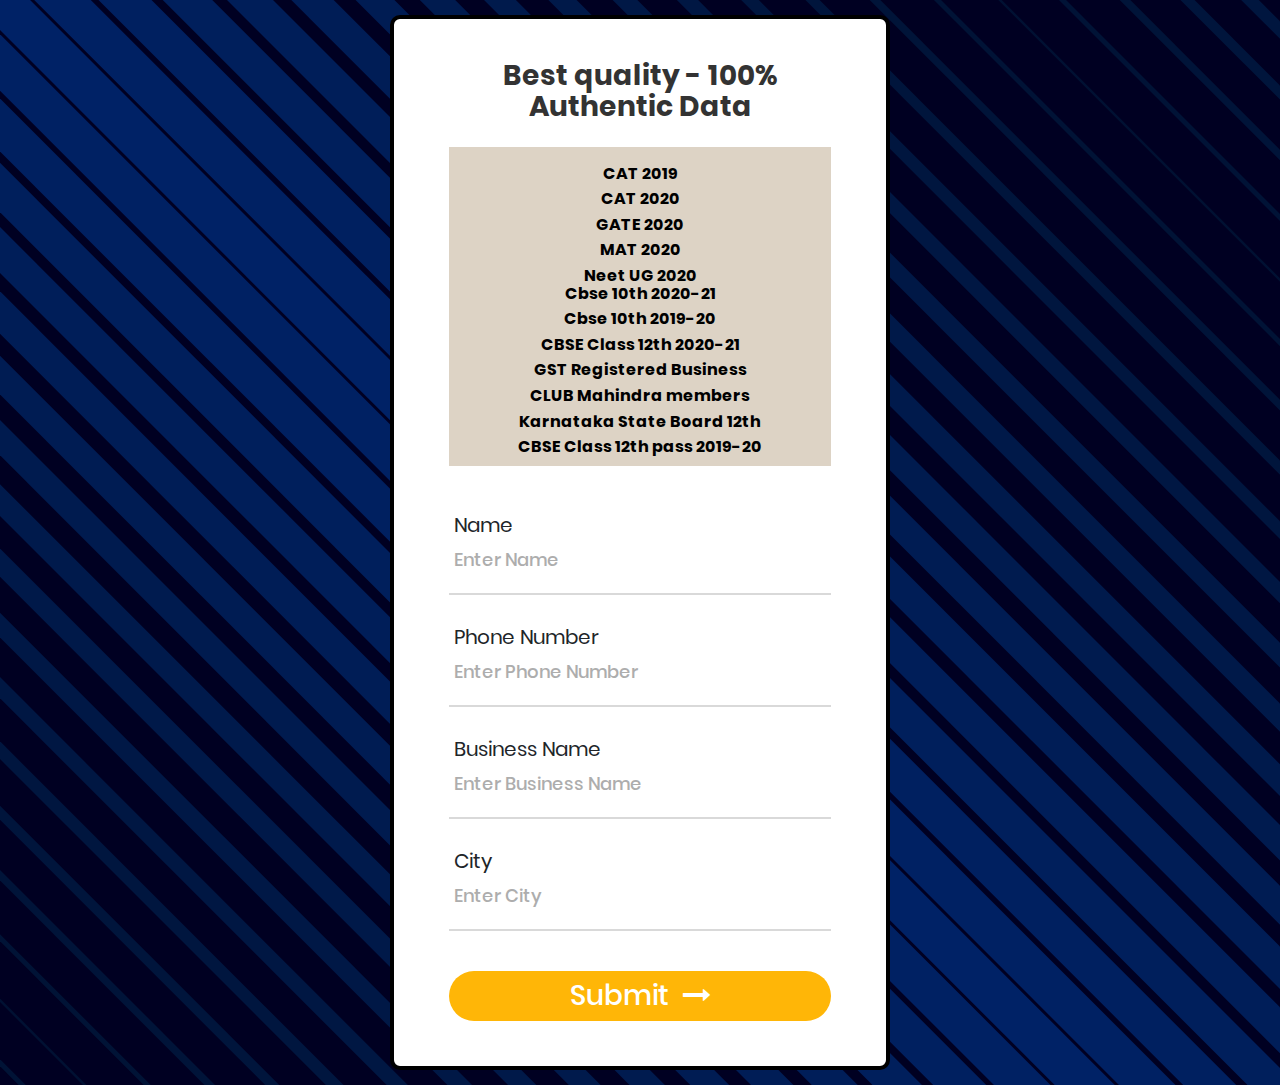
==== commit 87d1d611: "Update quality.html" ====
--- a/quality.html
+++ b/quality.html
@@ -31,7 +31,7 @@
     <!-- Favicon -->
     <link rel="icon" type="image/png" href="assets/img/favicon.png">
     <!-- Title -->
-    <title>पढ़HIGH </title>
+    <title>Website</title>
 
 </head>
 
@@ -92,19 +92,28 @@
 					</style> -->
                     <!--scrtch-->
                     <h6 class="mt-4">
-                        <ul>
-                            <li>Cbse 10th 2020-21</li>
-                            <li class="mt-2">Cbse 10th 2019-20</li>
-                            <li class="mt-2">CBSE Class 12th 2020-21</li>
-                            <li class="mt-2">CBSE Class 12th pass 2019-20</li>
-                            <li class="mt-2">Neet UG 2020</li>
+                        <ul style="background-color: #ddd3c5; color:black ; padding: 10px;">
                             <li class="mt-2">CAT 2019</li>
                             <li class="mt-2">CAT 2020</li>
                             <li class="mt-2">GATE 2020</li>
                             <li class="mt-2">MAT 2020</li>
+                       
+                         
+                            <li class="mt-2">Neet UG 2020</li>
+                           
+                            
+                           
+                            
+                          
+                            
+                       
+                           <li>Cbse 10th 2020-21</li>
+                           <li class="mt-2">Cbse 10th 2019-20</li>
+                           <li class="mt-2">CBSE Class 12th 2020-21</li>
+                            <li class="mt-2">GST Registered Business</li>
                             <li class="mt-2">CLUB Mahindra members</li>
-                            <li class="mt-2">GST Registered Business</li>
                             <li class="mt-2">Karnataka State Board 12th</li>
+                            <li class="mt-2">CBSE Class 12th pass 2019-20</li>
                         </ul>
                     </h6>
 
--- a/css/main.css
+++ b/css/main.css
@@ -168,12 +168,8 @@
   justify-content: center;
   align-items: center;
   padding: 15px;
-  background-color: #ffaa00;
-background-image: url("data:image/svg+xml,%3Csvg xmlns='http://www.w3.org/2000/svg' width='100%25' height='100%25' viewBox='0 0 1600 800'%3E%3Cg %3E%3Cpath fill='%23ffb100' d='M486 705.8c-109.3-21.8-223.4-32.2-335.3-19.4C99.5 692.1 49 703 0 719.8V800h843.8c-115.9-33.2-230.8-68.1-347.6-92.2C492.8 707.1 489.4 706.5 486 705.8z'/%3E%3Cpath fill='%23ffb800' d='M1600 0H0v719.8c49-16.8 99.5-27.8 150.7-33.5c111.9-12.7 226-2.4 335.3 19.4c3.4 0.7 6.8 1.4 10.2 2c116.8 24 231.7 59 347.6 92.2H1600V0z'/%3E%3Cpath fill='%23ffbf00' d='M478.4 581c3.2 0.8 6.4 1.7 9.5 2.5c196.2 52.5 388.7 133.5 593.5 176.6c174.2 36.6 349.5 29.2 518.6-10.2V0H0v574.9c52.3-17.6 106.5-27.7 161.1-30.9C268.4 537.4 375.7 554.2 478.4 581z'/%3E%3Cpath fill='%23ffc500' d='M0 0v429.4c55.6-18.4 113.5-27.3 171.4-27.7c102.8-0.8 203.2 22.7 299.3 54.5c3 1 5.9 2 8.9 3c183.6 62 365.7 146.1 562.4 192.1c186.7 43.7 376.3 34.4 557.9-12.6V0H0z'/%3E%3Cpath fill='%23ffcc00' d='M181.8 259.4c98.2 6 191.9 35.2 281.3 72.1c2.8 1.1 5.5 2.3 8.3 3.4c171 71.6 342.7 158.5 531.3 207.7c198.8 51.8 403.4 40.8 597.3-14.8V0H0v283.2C59 263.6 120.6 255.7 181.8 259.4z'/%3E%3Cpath fill='%23ffd624' d='M1600 0H0v136.3c62.3-20.9 127.7-27.5 192.2-19.2c93.6 12.1 180.5 47.7 263.3 89.6c2.6 1.3 5.1 2.6 7.7 3.9c158.4 81.1 319.7 170.9 500.3 223.2c210.5 61 430.8 49 636.6-16.6V0z'/%3E%3Cpath fill='%23ffe038' d='M454.9 86.3C600.7 177 751.6 269.3 924.1 325c208.6 67.4 431.3 60.8 637.9-5.3c12.8-4.1 25.4-8.4 38.1-12.9V0H288.1c56 21.3 108.7 50.6 159.7 82C450.2 83.4 452.5 84.9 454.9 86.3z'/%3E%3Cpath fill='%23ffeb49' d='M1600 0H498c118.1 85.8 243.5 164.5 386.8 216.2c191.8 69.2 400 74.7 595 21.1c40.8-11.2 81.1-25.2 120.3-41.7V0z'/%3E%3Cpath fill='%23fff558' d='M1397.5 154.8c47.2-10.6 93.6-25.3 138.6-43.8c21.7-8.9 43-18.8 63.9-29.5V0H643.4c62.9 41.7 129.7 78.2 202.1 107.4C1020.4 178.1 1214.2 196.1 1397.5 154.8z'/%3E%3Cpath fill='%23ffff66' d='M1315.3 72.4c75.3-12.6 148.9-37.1 216.8-72.4h-723C966.8 71 1144.7 101 1315.3 72.4z'/%3E%3C/g%3E%3C/svg%3E");
-background-attachment: fixed;
-background-size: cover;
-  
-  
+  background-color: #000022;
+  background-image: url("data:image/svg+xml,%3Csvg xmlns='http://www.w3.org/2000/svg' width='2000' height='2000' viewBox='0 0 800 800'%3E%3Cg fill='none' %3E%3Cg stroke='%23026' stroke-width='17'%3E%3Cline x1='-8' y1='-8' x2='808' y2='808'/%3E%3Cline x1='-8' y1='792' x2='808' y2='1608'/%3E%3Cline x1='-8' y1='-808' x2='808' y2='8'/%3E%3C/g%3E%3Cg stroke='%23002163' stroke-width='16'%3E%3Cline x1='-8' y1='767' x2='808' y2='1583'/%3E%3Cline x1='-8' y1='17' x2='808' y2='833'/%3E%3Cline x1='-8' y1='-33' x2='808' y2='783'/%3E%3Cline x1='-8' y1='-783' x2='808' y2='33'/%3E%3C/g%3E%3Cg stroke='%23002060' stroke-width='15'%3E%3Cline x1='-8' y1='742' x2='808' y2='1558'/%3E%3Cline x1='-8' y1='42' x2='808' y2='858'/%3E%3Cline x1='-8' y1='-58' x2='808' y2='758'/%3E%3Cline x1='-8' y1='-758' x2='808' y2='58'/%3E%3C/g%3E%3Cg stroke='%23001f5c' stroke-width='14'%3E%3Cline x1='-8' y1='67' x2='808' y2='883'/%3E%3Cline x1='-8' y1='717' x2='808' y2='1533'/%3E%3Cline x1='-8' y1='-733' x2='808' y2='83'/%3E%3Cline x1='-8' y1='-83' x2='808' y2='733'/%3E%3C/g%3E%3Cg stroke='%23001e59' stroke-width='13'%3E%3Cline x1='-8' y1='92' x2='808' y2='908'/%3E%3Cline x1='-8' y1='692' x2='808' y2='1508'/%3E%3Cline x1='-8' y1='-108' x2='808' y2='708'/%3E%3Cline x1='-8' y1='-708' x2='808' y2='108'/%3E%3C/g%3E%3Cg stroke='%23001d56' stroke-width='12'%3E%3Cline x1='-8' y1='667' x2='808' y2='1483'/%3E%3Cline x1='-8' y1='117' x2='808' y2='933'/%3E%3Cline x1='-8' y1='-133' x2='808' y2='683'/%3E%3Cline x1='-8' y1='-683' x2='808' y2='133'/%3E%3C/g%3E%3Cg stroke='%23001c53' stroke-width='11'%3E%3Cline x1='-8' y1='642' x2='808' y2='1458'/%3E%3Cline x1='-8' y1='142' x2='808' y2='958'/%3E%3Cline x1='-8' y1='-158' x2='808' y2='658'/%3E%3Cline x1='-8' y1='-658' x2='808' y2='158'/%3E%3C/g%3E%3Cg stroke='%23001b4f' stroke-width='10'%3E%3Cline x1='-8' y1='167' x2='808' y2='983'/%3E%3Cline x1='-8' y1='617' x2='808' y2='1433'/%3E%3Cline x1='-8' y1='-633' x2='808' y2='183'/%3E%3Cline x1='-8' y1='-183' x2='808' y2='633'/%3E%3C/g%3E%3Cg stroke='%23001a4c' stroke-width='9'%3E%3Cline x1='-8' y1='592' x2='808' y2='1408'/%3E%3Cline x1='-8' y1='192' x2='808' y2='1008'/%3E%3Cline x1='-8' y1='-608' x2='808' y2='208'/%3E%3Cline x1='-8' y1='-208' x2='808' y2='608'/%3E%3C/g%3E%3Cg stroke='%23001949' stroke-width='8'%3E%3Cline x1='-8' y1='567' x2='808' y2='1383'/%3E%3Cline x1='-8' y1='217' x2='808' y2='1033'/%3E%3Cline x1='-8' y1='-233' x2='808' y2='583'/%3E%3Cline x1='-8' y1='-583' x2='808' y2='233'/%3E%3C/g%3E%3Cg stroke='%23001846' stroke-width='7'%3E%3Cline x1='-8' y1='242' x2='808' y2='1058'/%3E%3Cline x1='-8' y1='542' x2='808' y2='1358'/%3E%3Cline x1='-8' y1='-558' x2='808' y2='258'/%3E%3Cline x1='-8' y1='-258' x2='808' y2='558'/%3E%3C/g%3E%3Cg stroke='%23001743' stroke-width='6'%3E%3Cline x1='-8' y1='267' x2='808' y2='1083'/%3E%3Cline x1='-8' y1='517' x2='808' y2='1333'/%3E%3Cline x1='-8' y1='-533' x2='808' y2='283'/%3E%3Cline x1='-8' y1='-283' x2='808' y2='533'/%3E%3C/g%3E%3Cg stroke='%2300163f' stroke-width='5'%3E%3Cline x1='-8' y1='292' x2='808' y2='1108'/%3E%3Cline x1='-8' y1='492' x2='808' y2='1308'/%3E%3Cline x1='-8' y1='-308' x2='808' y2='508'/%3E%3Cline x1='-8' y1='-508' x2='808' y2='308'/%3E%3C/g%3E%3Cg stroke='%2300153c' stroke-width='4'%3E%3Cline x1='-8' y1='467' x2='808' y2='1283'/%3E%3Cline x1='-8' y1='317' x2='808' y2='1133'/%3E%3Cline x1='-8' y1='-333' x2='808' y2='483'/%3E%3Cline x1='-8' y1='-483' x2='808' y2='333'/%3E%3C/g%3E%3Cg stroke='%23001439' stroke-width='3'%3E%3Cline x1='-8' y1='342' x2='808' y2='1158'/%3E%3Cline x1='-8' y1='442' x2='808' y2='1258'/%3E%3Cline x1='-8' y1='-458' x2='808' y2='358'/%3E%3Cline x1='-8' y1='-358' x2='808' y2='458'/%3E%3C/g%3E%3Cg stroke='%23001336' stroke-width='2'%3E%3Cline x1='-8' y1='367' x2='808' y2='1183'/%3E%3Cline x1='-8' y1='417' x2='808' y2='1233'/%3E%3Cline x1='-8' y1='-433' x2='808' y2='383'/%3E%3Cline x1='-8' y1='-383' x2='808' y2='433'/%3E%3C/g%3E%3Cg stroke='%23013' stroke-width='1'%3E%3Cline x1='-8' y1='392' x2='808' y2='1208'/%3E%3Cline x1='-8' y1='-408' x2='808' y2='408'/%3E%3C/g%3E%3C/g%3E%3C/svg%3E");
 }
 .top{
   text-align: center;
@@ -740,4 +736,5 @@
     margin-right:0;
     font-weight:600
   }
-}+}
+/*************************************/
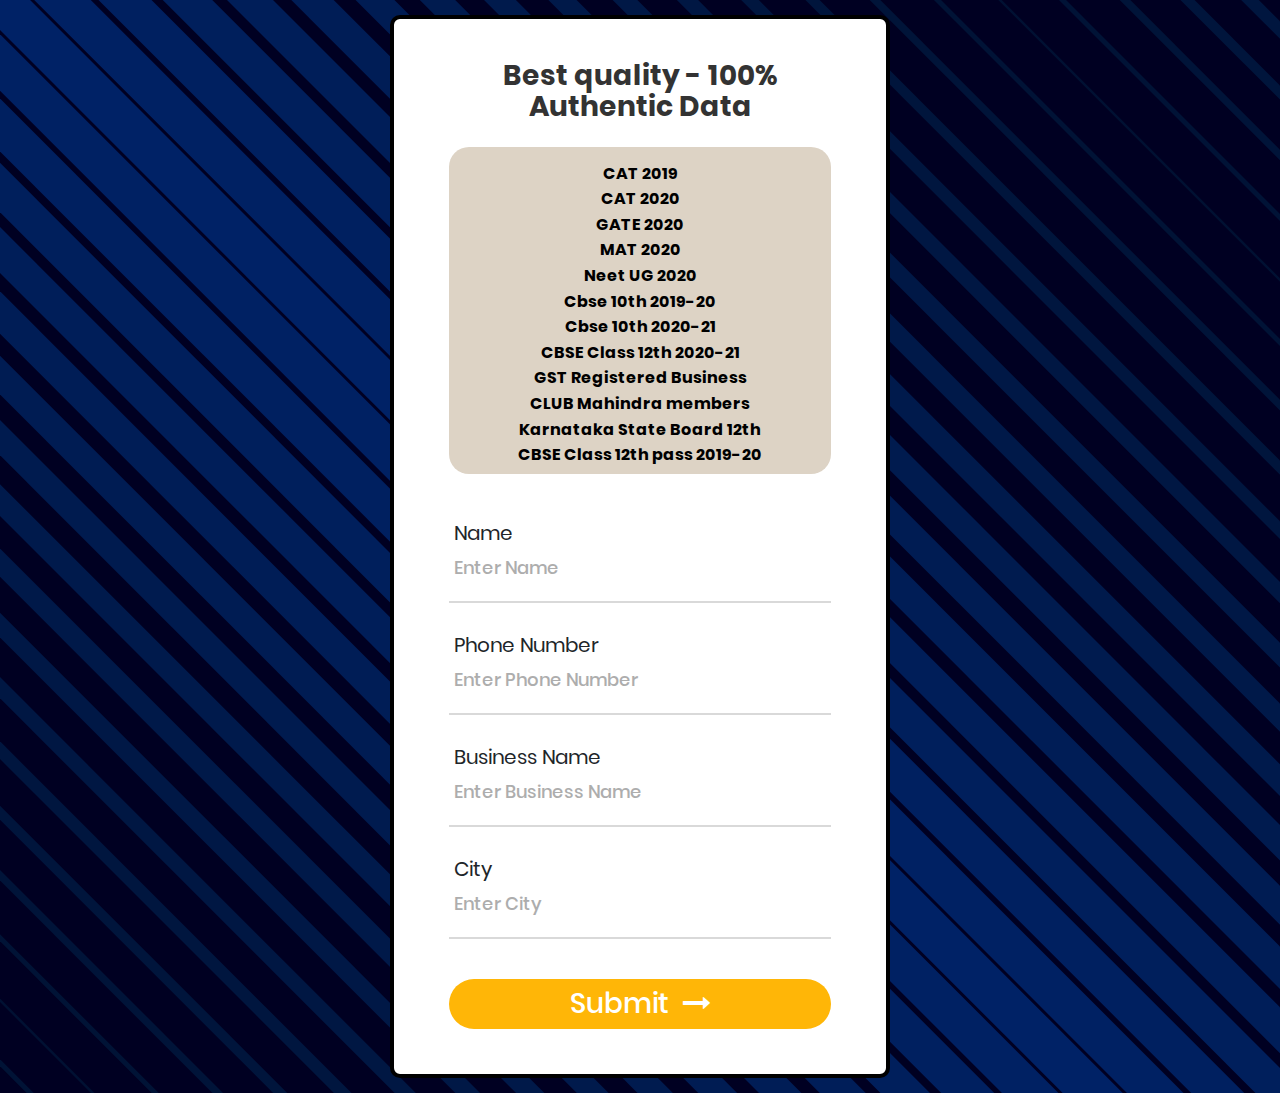
==== commit 981ea87f: "Update quality.html" ====
--- a/quality.html
+++ b/quality.html
@@ -92,7 +92,7 @@
 					</style> -->
                     <!--scrtch-->
                     <h6 class="mt-4">
-                        <ul style="background-color: #ddd3c5; color:black ; padding: 10px;">
+                        <ul style="background-color: #ddd3c5; color:black ; padding: 10px; border-radius: 20px;">
                             <li class="mt-2">CAT 2019</li>
                             <li class="mt-2">CAT 2020</li>
                             <li class="mt-2">GATE 2020</li>
@@ -107,8 +107,9 @@
                           
                             
                        
-                           <li>Cbse 10th 2020-21</li>
+                          
                            <li class="mt-2">Cbse 10th 2019-20</li>
+                           <li class="mt-2">Cbse 10th 2020-21</li>
                            <li class="mt-2">CBSE Class 12th 2020-21</li>
                             <li class="mt-2">GST Registered Business</li>
                             <li class="mt-2">CLUB Mahindra members</li>
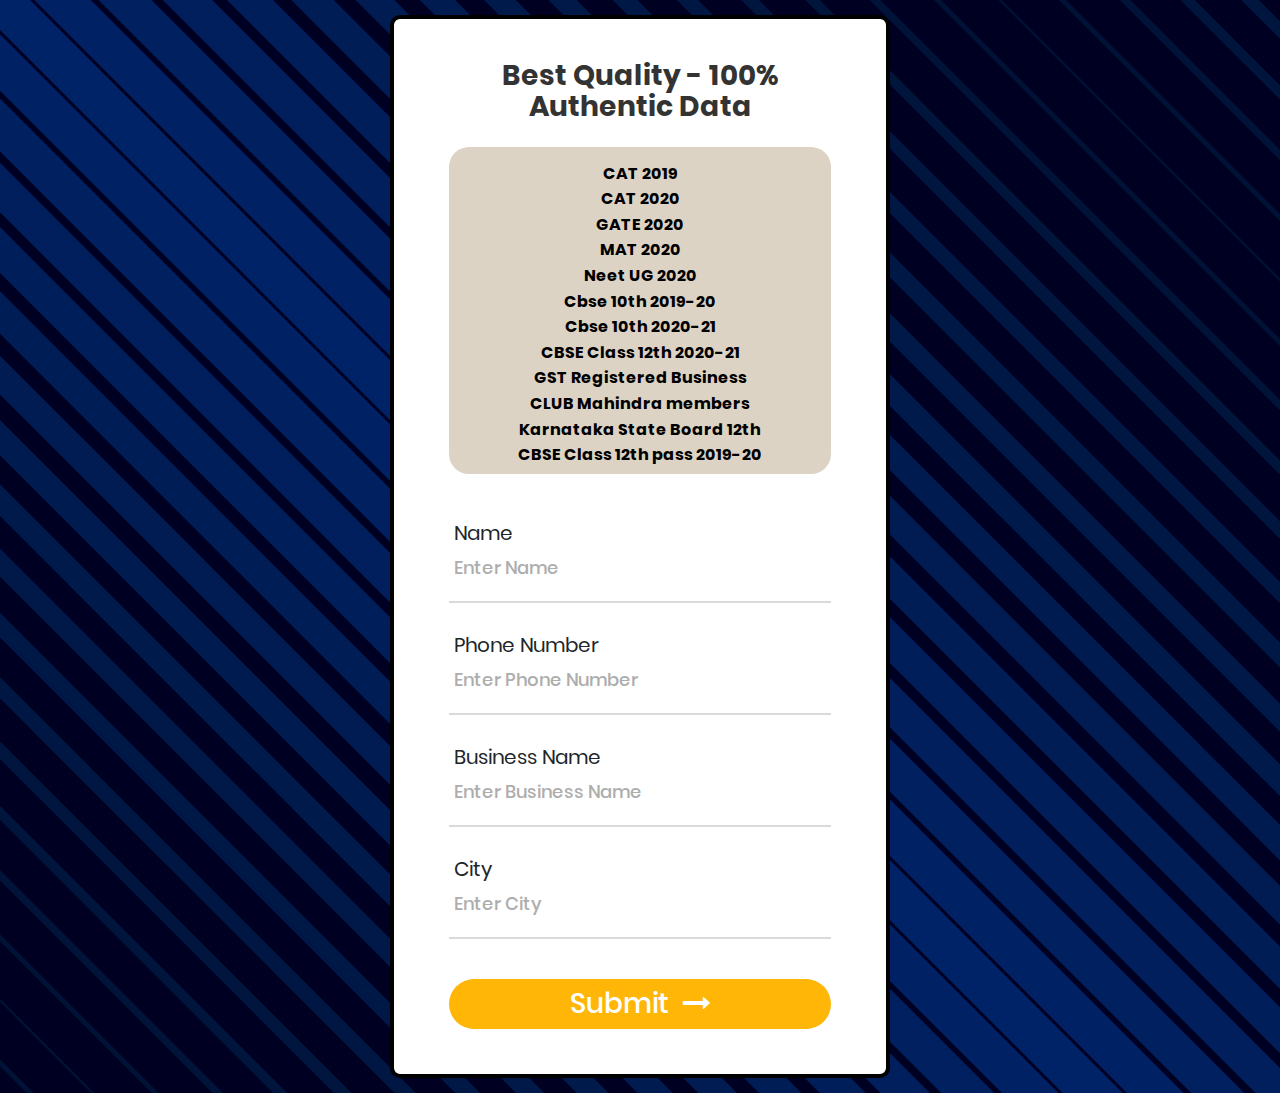
==== commit a800c25c: "Update quality.html" ====
--- a/quality.html
+++ b/quality.html
@@ -49,7 +49,7 @@
 
 
 
-                    <h3>Best quality - 100% Authentic Data </h3>
+                    <h3>Best Quality - 100% Authentic Data </h3>
 
                     <!--scrtch-->
                     <!-- <div class="card">
